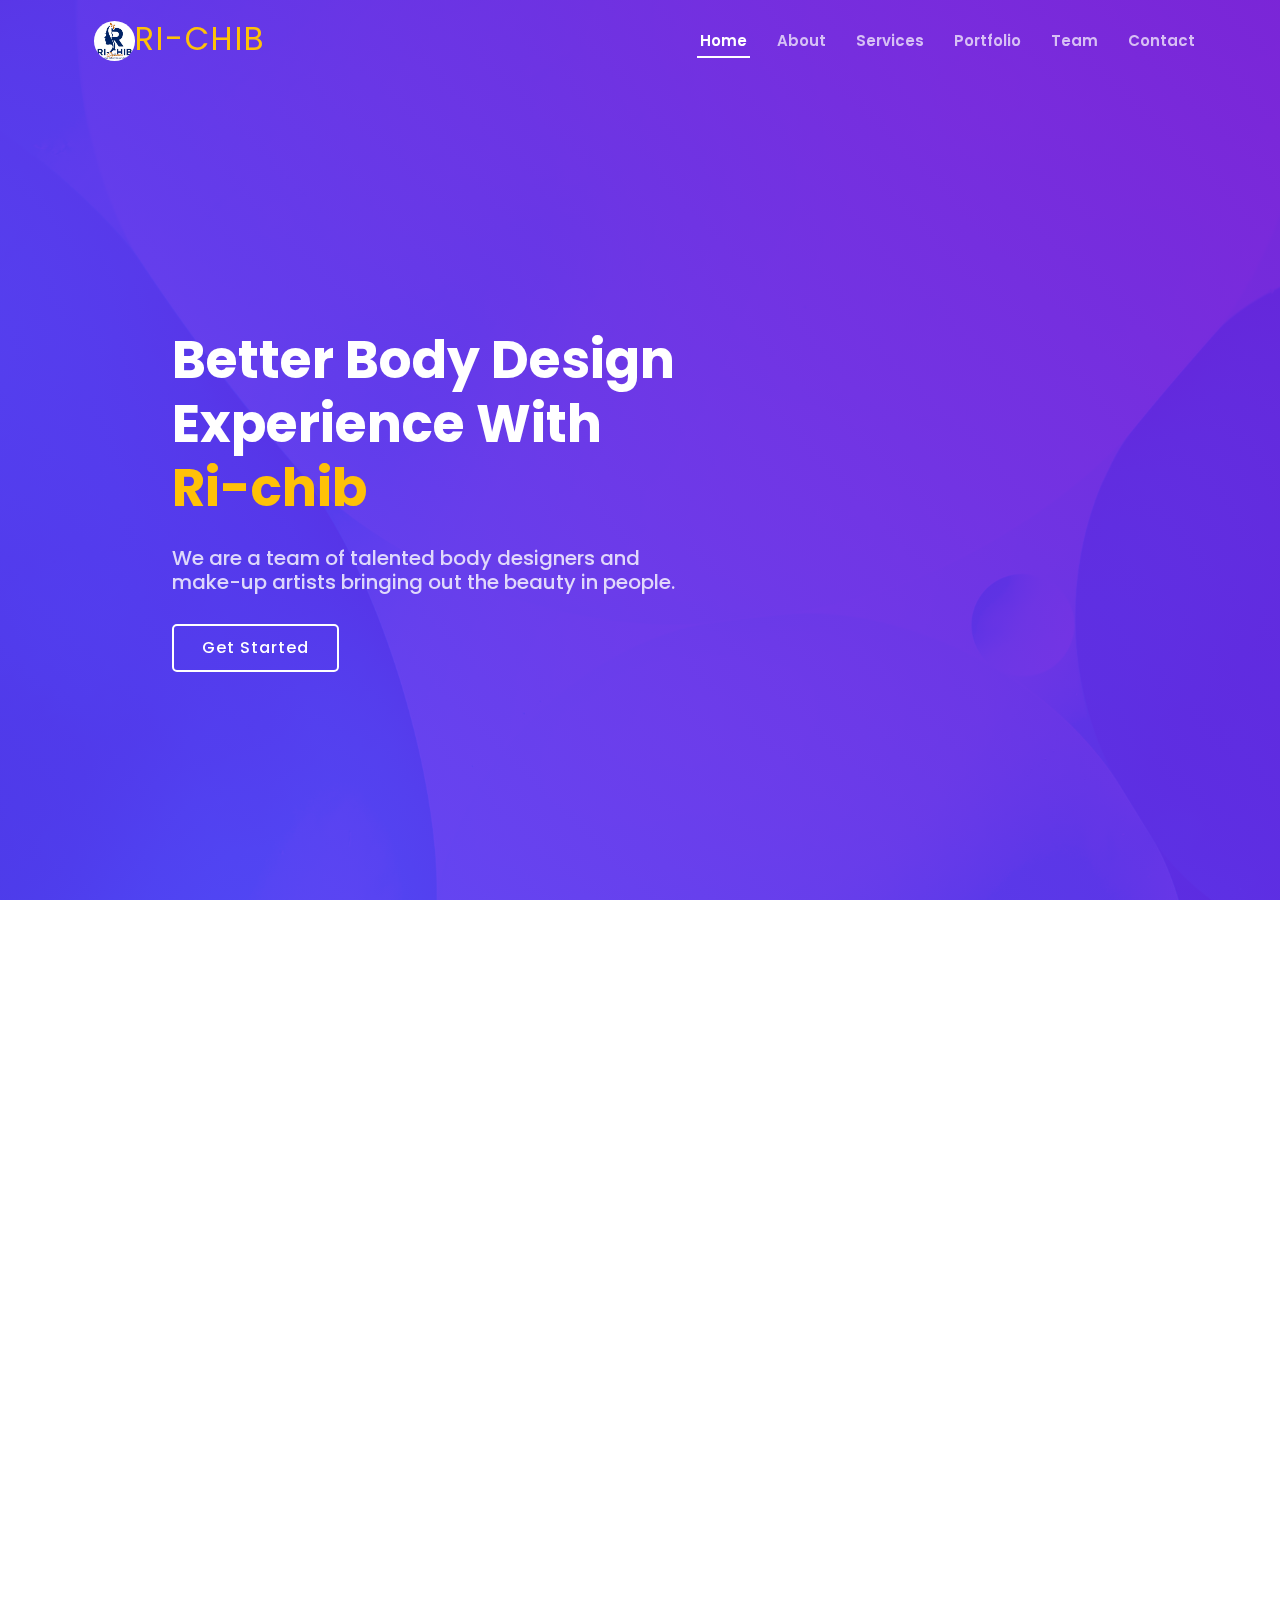
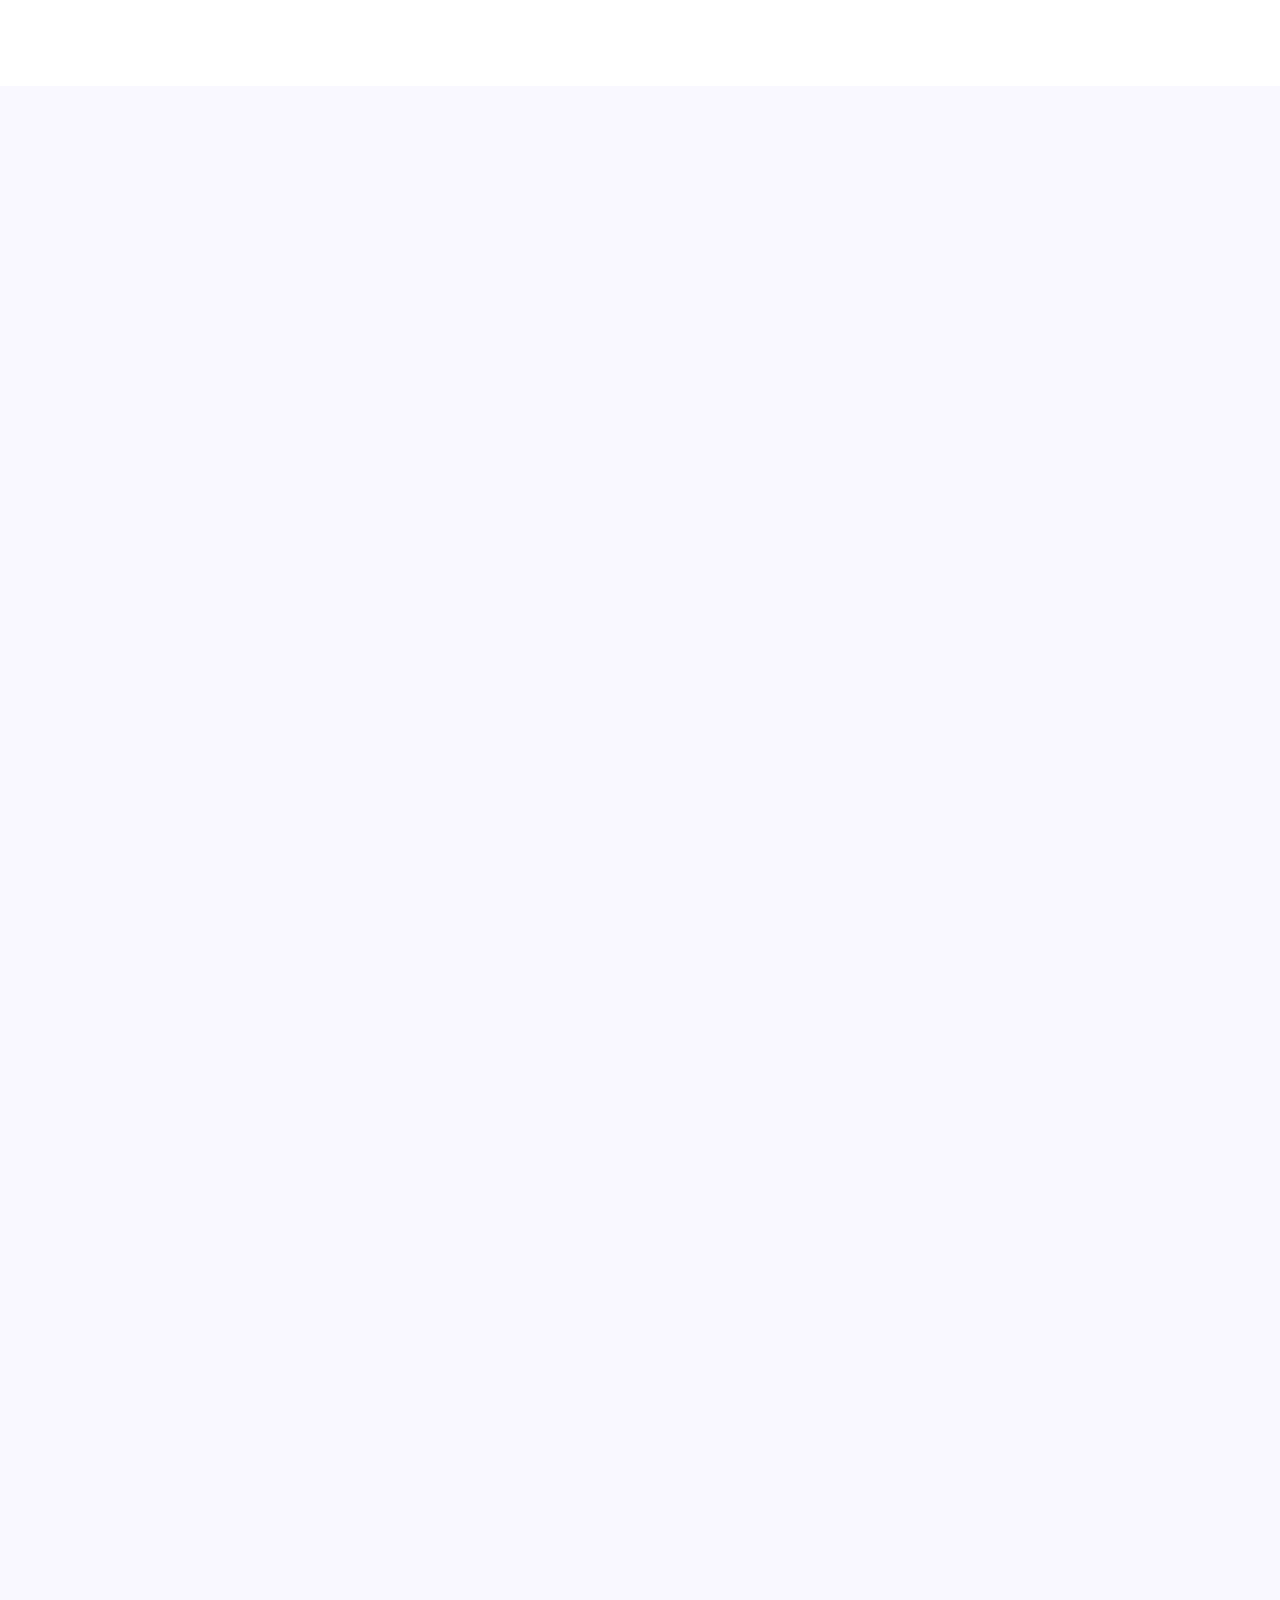
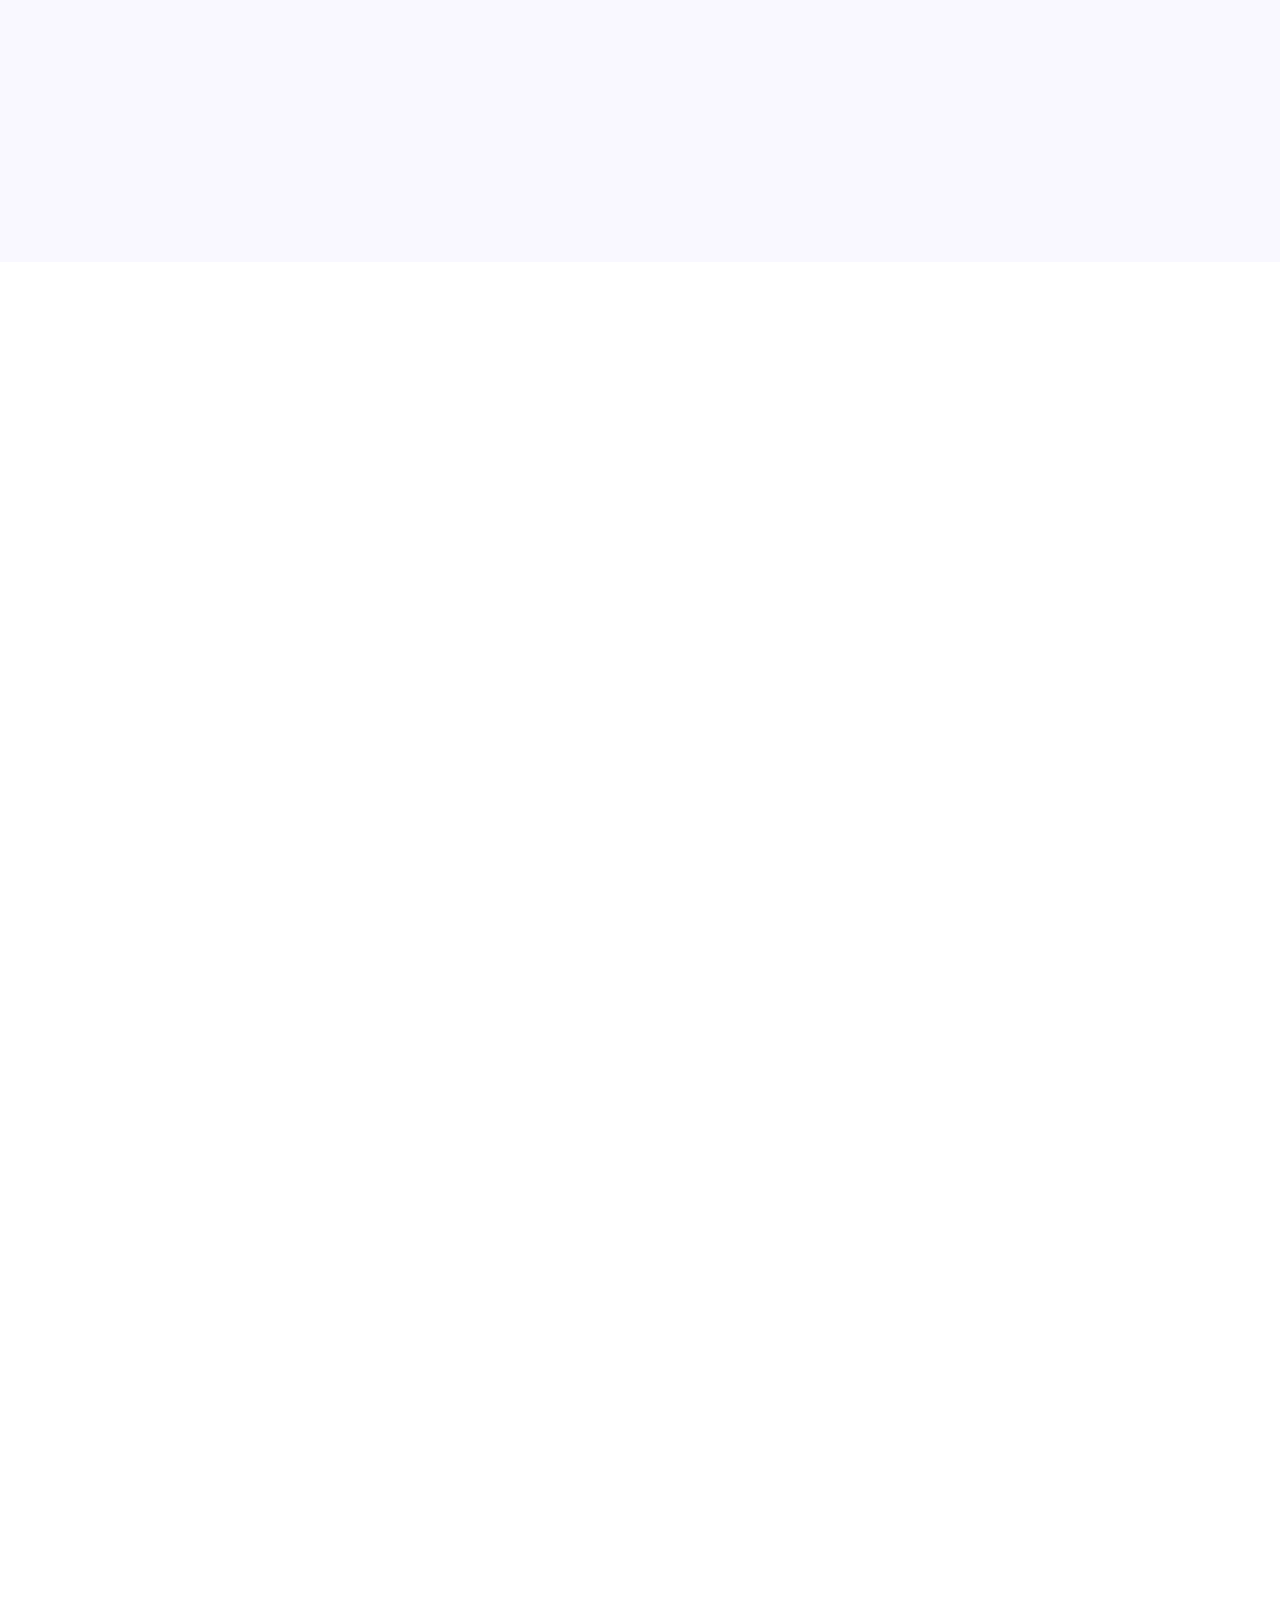
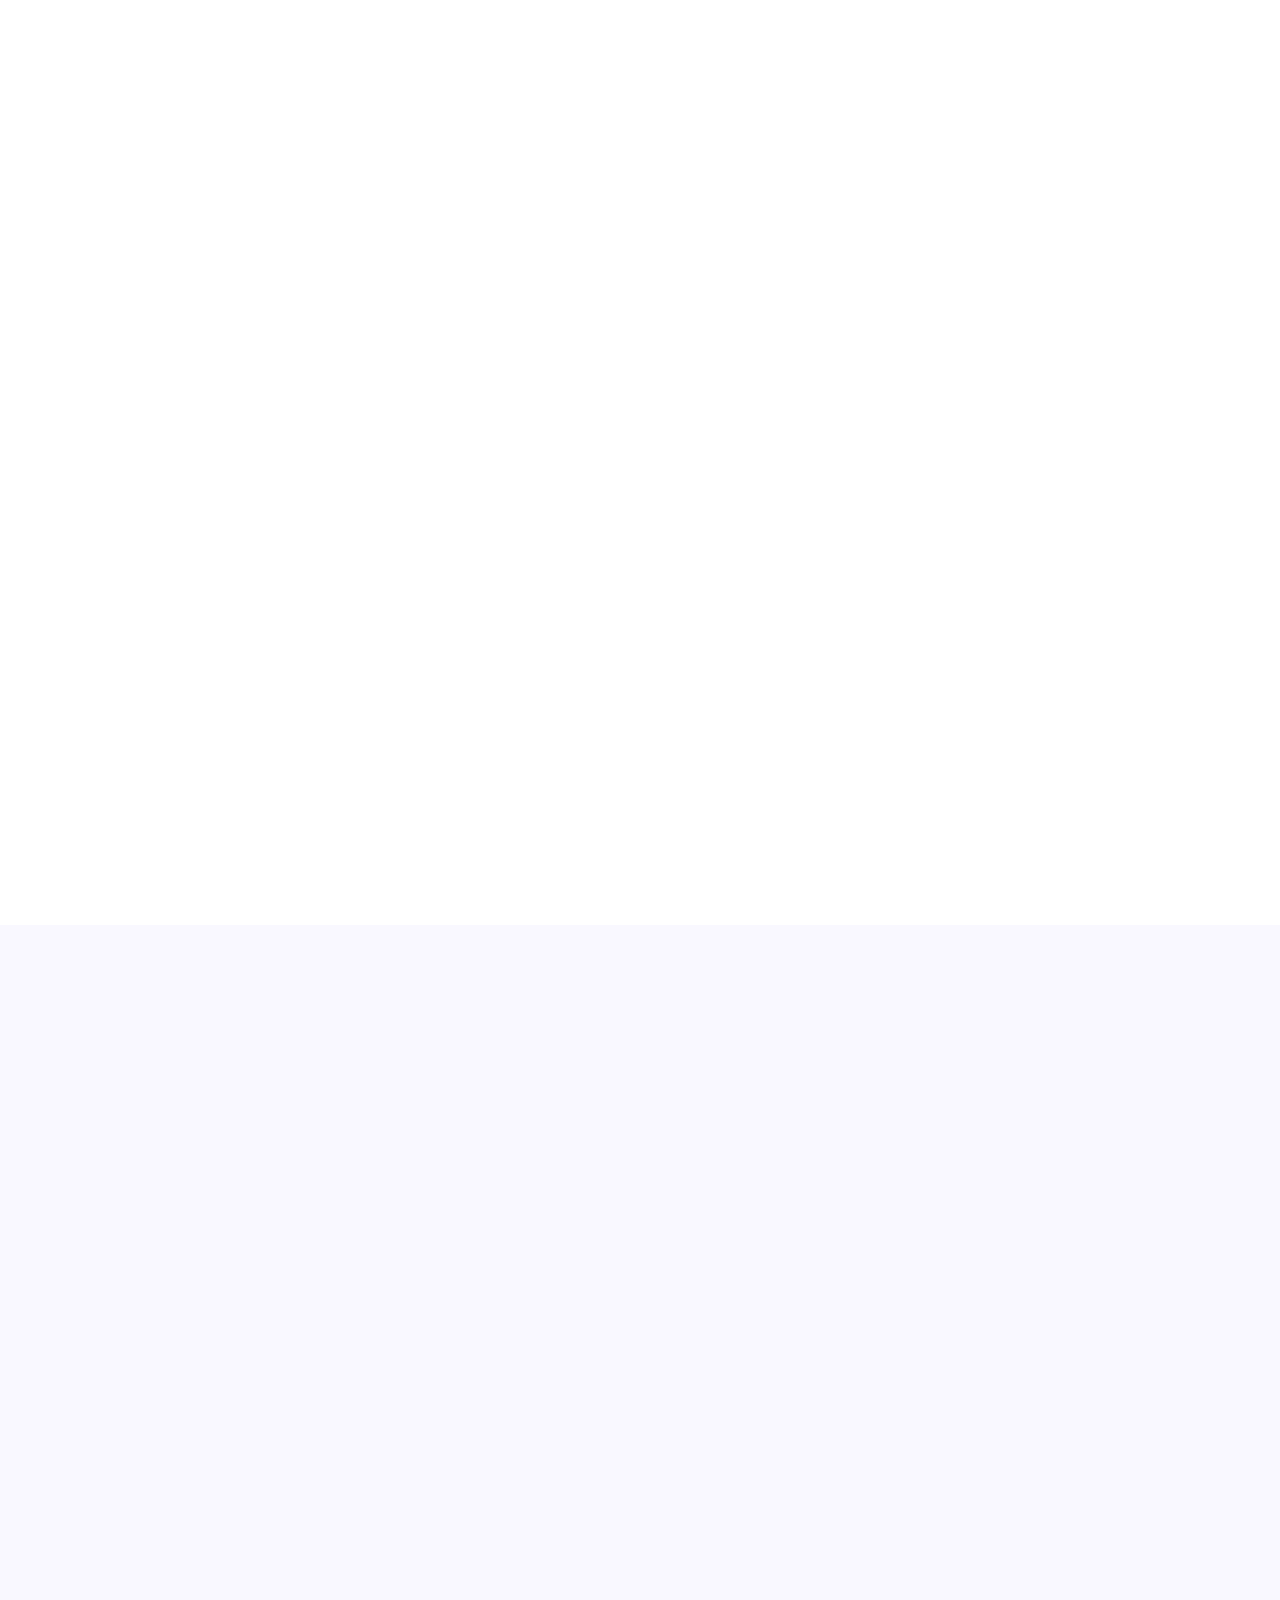
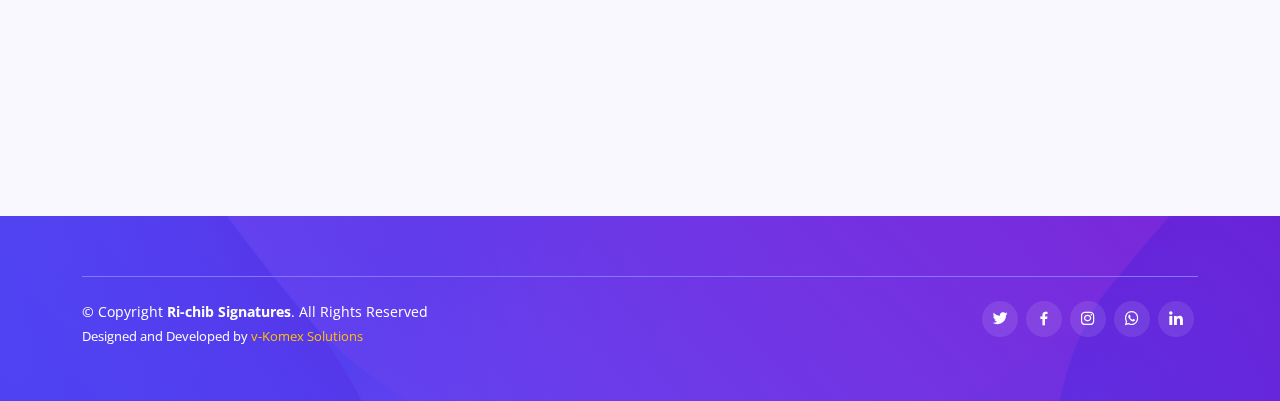
==== index.html @ 4e8e4489 "initial commit" ====
<!DOCTYPE html>
<html lang="en">

<head>
  <meta charset="utf-8">
  <meta content="width=device-width, initial-scale=1.0" name="viewport">

  <title>Ri-chib Signatures</title>
  <meta content="" name="description">
  <meta content="" name="keywords">

  <!-- Favicons -->
  <!-- <link href="assets/img/favicon.png" rel="icon"> -->
  <!-- <link href="assets/img/apple-touch-icon.png" rel="apple-touch-icon"> -->

  <!-- Google Fonts -->
  <link href="https://fonts.googleapis.com/css?family=Open+Sans:300,300i,400,400i,600,600i,700,700i|Roboto:300,300i,400,400i,500,500i,600,600i,700,700i|Poppins:300,300i,400,400i,500,500i,600,600i,700,700i" rel="stylesheet">

  <!-- Vendor CSS Files -->
  <link href="assets/vendor/aos/aos.css" rel="stylesheet">
  <link href="assets/vendor/bootstrap/css/bootstrap.min.css" rel="stylesheet">
  <link href="assets/vendor/bootstrap-icons/bootstrap-icons.css" rel="stylesheet">
  <link href="assets/vendor/boxicons/css/boxicons.min.css" rel="stylesheet">
  <link href="assets/vendor/glightbox/css/glightbox.min.css" rel="stylesheet">
  <link href="assets/vendor/swiper/swiper-bundle.min.css" rel="stylesheet">

  <!-- Template Main CSS File -->
  <link href="assets/css/style.css" rel="stylesheet">

</head>

<body>

  <!-- ======= Header ======= -->
  <header id="header" class="fixed-top ">
    <div class="container d-flex align-items-center justify-content-between">
      <div class="container-fluid justify-content-around">
        <div class="row">
          <div class="col-9">
            <h1 class="logo">
                <a class="text-warning" href="index.html">
                <img src="assets/img/logo.jpg" alt="" class="img-fluid rounded-circle">Ri-chib
              </a>
            </h1>
          </div>
        </div>
      </div>
      <nav id="navbar" class="navbar">
        <ul>
          <li><a class="nav-link scrollto active" href="#hero">Home</a></li>
          <li><a class="nav-link scrollto" href="#about">About</a></li>
          <li><a class="nav-link scrollto" href="#services">Services</a></li>
          <li><a class="nav-link scrollto " href="#portfolio">Portfolio</a></li>
          <li><a class="nav-link scrollto" href="#team">Team</a></li>
          <li><a class="nav-link scrollto" href="#contact">Contact</a></li>
          <!-- <li><a class="getstarted scrollto" href="#about">Get Started</a></li> -->
        </ul>
        <i class="bi bi-list mobile-nav-toggle"></i>
      </nav><!-- navbar -->

    </div>
  </header><!-- End Header -->

  <!-- ======= Hero Section ======= -->
  <section id="hero" class="d-flex align-items-center">

    <div class="container-fluid" data-aos="fade-up">
      <div class="row justify-content-center">
        <div class="col-xl-5 col-lg-6 pt-3 pt-lg-0 order-2 order-lg-1 d-flex flex-column justify-content-center">
          <h1 class="py-3">Better Body Design Experience With <br> <span class="text-warning">Ri-chib</span></h1>
          <h2>We are a team of talented body designers and make-up artists bringing out the beauty in people.</h2>
          <div><a href="#about" class="btn-get-started scrollto">Get Started</a></div>
        </div>
        <div class="col-xl-4 col-lg-6 order-1 order-lg-2 hero-img" data-aos="zoom-in" data-aos-delay="150">
          <img src="assets/img/hero-img.jpg" class="img-fluid animated rounded-circle" alt="">
        </div>
      </div>
    </div>

  </section><!-- End Hero -->

  <main id="main">

    <!-- ======= About Section ======= -->
    <section id="about" class="about">
      <div class="container">

        <div class="row">
          <div class="col-lg-6 order-1 order-lg-2" data-aos="zoom-in" data-aos-delay="150">
            <img src="assets/img/about.jpg" class="img-fluid rounded-circle" alt="">
          </div>
          <div class="col-lg-6 pt-4 pt-lg-0 order-2 order-lg-1 content" data-aos="fade-right">
            <h3>About Ri-chib Signatures</h3>
            <p class="fst-italic">Ri-chib is an agency that deals on make-up designs and materials. We train our workers to be perfect in the art.</p>
            <ul>
              <li><i class="bi bi-check-circle"></i> We make our customers feel so much at home with our designs.</li>
              <li><i class="bi bi-check-circle"></i> All sorts of make-up designs are our specialties</li>
              <li><i class="bi bi-check-circle"></i> We come to your comfort and make you up whichever way you like it..</li>
            </ul>
            <a href="#" class="read-more">Read More <i class="bi bi-long-arrow-right"></i></a>
          </div>
        </div>

      </div>
    </section><!-- End About Section -->

    <!-- ======= Services Section ======= -->
    <section id="services" class="services section-bg">
      <div class="container" data-aos="fade-up">

        <div class="section-title">
          <h2>Services</h2>
          <p>Here are our Services</p>
        </div>

        <div class="row gy-4">
          <div class="col-lg-4 col-md-6 d-flex align-items-stretch" data-aos="zoom-in" data-aos-delay="100">
            <div class="icon-box iconbox-blue">
              <div class="icon">
                <svg width="100" height="100" viewBox="0 0 600 600" xmlns="http://www.w3.org/2000/svg">
                  <path stroke="none" stroke-width="0" fill="#f5f5f5" d="M300,521.0016835830174C376.1290562159157,517.8887921683347,466.0731472004068,529.7835943286574,510.70327084640275,468.03025145048787C554.3714126377745,407.6079735673963,508.03601936045806,328.9844924480964,491.2728898941984,256.3432110539036C474.5976632858925,184.082847569629,479.9380746630129,96.60480741107993,416.23090153303,58.64404602377083C348.86323505073057,18.502131276798302,261.93793281208167,40.57373210992963,193.5410806939664,78.93577620505333C130.42746243093433,114.334589627462,98.30271207620316,179.96522072025542,76.75703585869454,249.04625023123273C51.97151888228291,328.5150500222984,13.704378332031375,421.85034740162234,66.52175969318436,486.19268352777647C119.04800174914682,550.1803526380478,217.28368757567262,524.383925680826,300,521.0016835830174"></path>
                </svg>
                <i class="bx bxl-dribbble"></i>
              </div>
              <h4><a href="">Average Light Make-up</a></h4>
              <p>In as much as we know the best type of make up that will fit you at every moment, we also do it on your specifications.</p>
            </div>
          </div>

          <div class="col-lg-4 col-md-6 d-flex align-items-stretch" data-aos="zoom-in" data-aos-delay="200">
            <div class="icon-box iconbox-orange ">
              <div class="icon">
                <svg width="100" height="100" viewBox="0 0 600 600" xmlns="http://www.w3.org/2000/svg">
                  <path stroke="none" stroke-width="0" fill="#f5f5f5" d="M300,582.0697525312426C382.5290701553225,586.8405444964366,449.9789794690241,525.3245884688669,502.5850820975895,461.55621195738473C556.606425686781,396.0723002908107,615.8543463187945,314.28637112970534,586.6730223649479,234.56875336149918C558.9533121215079,158.8439757836574,454.9685369536778,164.00468322053177,381.49747125262974,130.76875717737553C312.15926192815925,99.40240125094834,248.97055460311594,18.661163978235184,179.8680185752513,50.54337015887873C110.5421016452524,82.52863877960104,119.82277516462835,180.83849132639028,109.12597500060166,256.43424936330496C100.08760227029461,320.3096726198365,92.17705696193138,384.0621239912766,124.79988738764834,439.7174275375508C164.83382741302287,508.01625554203684,220.96474134820875,577.5009287672846,300,582.0697525312426"></path>
                </svg>
                <i class="bx bx-file"></i>
              </div>
              <h4><a href="">Average Thick Make-up</a></h4>
              <p>In as much as we know the best type of make up that will fit you at every moment, we also do it on your specifications.</p>
            </div>
          </div>

          <div class="col-lg-4 col-md-6 d-flex align-items-stretch" data-aos="zoom-in" data-aos-delay="300">
            <div class="icon-box iconbox-pink">
              <div class="icon">
                <svg width="100" height="100" viewBox="0 0 600 600" xmlns="http://www.w3.org/2000/svg">
                  <path stroke="none" stroke-width="0" fill="#f5f5f5" d="M300,541.5067337569781C382.14930387511276,545.0595476570109,479.8736841581634,548.3450877840088,526.4010558755058,480.5488172755941C571.5218469581645,414.80211281144784,517.5187510058486,332.0715597781072,496.52539010469104,255.14436215662573C477.37192572678356,184.95920475031193,473.57363656557914,105.61284051026155,413.0603344069578,65.22779650032875C343.27470386102294,18.654635553484475,251.2091493199835,5.337323636656869,175.0934190732945,40.62881213300186C97.87086631185822,76.43348514350839,51.98124368387456,156.15599469081315,36.44837278890362,239.84606092416172C21.716077023791087,319.22268207091537,43.775223500013084,401.1760424656574,96.891909868211,461.97329694683043C147.22146801428983,519.5804099606455,223.5754009179313,538.201503339737,300,541.5067337569781"></path>
                </svg>
                <i class="bx bx-tachometer"></i>
              </div>
              <h4><a href="">Make-up for Actors</a></h4>
              <p>We also make-up actors of different types; Native actors and English actors alike.</p>
            </div>
          </div>

          <div class="col-lg-4 col-md-6 d-flex align-items-stretch" data-aos="zoom-in" data-aos-delay="100">
            <div class="icon-box iconbox-yellow">
              <div class="icon">
                <svg width="100" height="100" viewBox="0 0 600 600" xmlns="http://www.w3.org/2000/svg">
                  <path stroke="none" stroke-width="0" fill="#f5f5f5" d="M300,503.46388370962813C374.79870501325706,506.71871716319447,464.8034551963731,527.1746412648533,510.4981551193396,467.86667711651364C555.9287308511215,408.9015244558933,512.6030010748507,327.5744911775523,490.211057578863,256.5855673507754C471.097692560561,195.9906835881958,447.69079081568157,138.11976852964426,395.19560036434837,102.3242989838813C329.3053358748298,57.3949838291264,248.02791733380457,8.279543830951368,175.87071277845988,42.242879143198664C103.41431057327972,76.34704239035025,93.79494320519305,170.9812938413882,81.28167332365135,250.07896920659033C70.17666984294237,320.27484674793965,64.84698225790005,396.69656628748305,111.28512138212992,450.4950937839243C156.20124167950087,502.5303643271138,231.32542653798444,500.4755392045468,300,503.46388370962813"></path>
                </svg>
                <i class="bx bx-layer"></i>
              </div>
              <h4><a href="">Make-up for Artistes</a></h4>
              <p>We also make-up artistes of different types; all kinds of music inclusive.</p>
            </div>
          </div>

          <div class="col-lg-4 col-md-6 d-flex align-items-stretch" data-aos="zoom-in" data-aos-delay="200">
            <div class="icon-box iconbox-red">
              <div class="icon">
                <svg width="100" height="100" viewBox="0 0 600 600" xmlns="http://www.w3.org/2000/svg">
                  <path stroke="none" stroke-width="0" fill="#f5f5f5" d="M300,532.3542879108572C369.38199826031484,532.3153073249985,429.10787420159085,491.63046689027357,474.5244479745417,439.17860296908856C522.8885846962883,383.3225815378663,569.1668002868075,314.3205725914397,550.7432151929288,242.7694973846089C532.6665558377875,172.5657663291529,456.2379748765914,142.6223662098291,390.3689995646985,112.34683881706744C326.66090330228417,83.06452184765237,258.84405631176094,53.51806209861945,193.32584062364296,78.48882559362697C121.61183558270385,105.82097193414197,62.805066853699245,167.19869350419734,48.57481801355237,242.6138429142374C34.843463184063346,315.3850353017275,76.69343916112496,383.4422959591041,125.22947124332185,439.3748458443577C170.7312796277747,491.8107796887764,230.57421082200815,532.3932930995766,300,532.3542879108572"></path>
                </svg>
                <i class="bx bx-slideshow"></i>
              </div>
              <h4><a href="">Exhibitions</a></h4>
              <p>We also do make ups for all sorts of art exhibitions.</p>
            </div>
          </div>

          <div class="col-lg-4 col-md-6 d-flex align-items-stretch" data-aos="zoom-in" data-aos-delay="300">
            <div class="icon-box iconbox-teal">
              <div class="icon">
                <svg width="100" height="100" viewBox="0 0 600 600" xmlns="http://www.w3.org/2000/svg">
                  <path stroke="none" stroke-width="0" fill="#f5f5f5" d="M300,566.797414625762C385.7384707136149,576.1784315230908,478.7894351017131,552.8928747891023,531.9192734346935,484.94944893311C584.6109503024035,417.5663521118492,582.489472248146,322.67544863468447,553.9536738515405,242.03673114598146C529.1557734026468,171.96086150256528,465.24506316201064,127.66468636344209,395.9583748389544,100.7403814666027C334.2173773831606,76.7482773500951,269.4350130405921,84.62216499799875,207.1952322260088,107.2889140133804C132.92018162631612,134.33871894543012,41.79353780512637,160.00259165414826,22.644507872594943,236.69541883565114C3.319112789854554,314.0945973066697,72.72355303640163,379.243833228382,124.04198916343866,440.3218312028393C172.9286146004772,498.5055451809895,224.45579914871206,558.5317968840102,300,566.797414625762"></path>
                </svg>
                <i class="bx bx-arch"></i>
              </div>
              <h4><a href="">Home Services</a></h4>
              <p>We come to your comfort and make you up whichever way you like it.</p>
            </div>
          </div>

        </div>

      </div>
    </section><!-- End Services Section -->

    <!-- ======= Testimonials Section ======= -->
    <section id="testimonials" class="testimonials section-bg">
      <div class="container" data-aos="fade-up">

        <div class="section-title">
          <h2>Testimonials</h2>
          <p>Here are some of the testimonies that our clients have shared with the public. Take a look at their testimonies.</p>
        </div>

        <div class="testimonials-slider swiper" data-aos="fade-up" data-aos-delay="100">
          <div class="swiper-wrapper">

            <div class="swiper-slide">
              <div class="testimonial-item">
                <p>
                  <i class="bx bxs-quote-alt-left quote-icon-left"></i>
                  Ri-chib is just the absolulte best. I know of non better than she is.
                  <i class="bx bxs-quote-alt-right quote-icon-right"></i>
                </p>
                <img src="assets/img/testimonials/testimonials-1.jpg" class="testimonial-img" alt="">
                <h3>Victor Goodman</h3>
                <h4>Actor</h4>
              </div>
            </div><!-- End testimonial item -->

            <div class="swiper-slide">
              <div class="testimonial-item">
                <p>
                  <i class="bx bxs-quote-alt-left quote-icon-left"></i>
                  Ri-chib is an excellent make-up artist. Always treating her clients with utmost respect and care. She is a master at what she does.
                  <i class="bx bxs-quote-alt-right quote-icon-right"></i>
                </p>
                <img src="assets/img/testimonials/testimonials-2.jpg" class="testimonial-img" alt="">
                <h3>Sara Wilsson</h3>
                <h4>Designer</h4>
              </div>
            </div><!-- End testimonial item -->

            <div class="swiper-slide">
              <div class="testimonial-item">
                <p>
                  <i class="bx bxs-quote-alt-left quote-icon-left"></i>
                  she designed my wife on our wedding day. And she was so beautiful, glowing like an angel. It was as if I just met my wife for the first time on that day.
                  <i class="bx bxs-quote-alt-right quote-icon-right"></i>
                </p>
                <img src="assets/img/testimonials/testimonials-3.jpg" class="testimonial-img" alt="">
                <h3>Nnamdi Uyawune</h3>
                <h4>Store Owner</h4>
              </div>
            </div><!-- End testimonial item -->

            <div class="swiper-slide">
              <div class="testimonial-item">
                <p>
                  <i class="bx bxs-quote-alt-left quote-icon-left"></i>
                  Ri-chib always makes me and my co actors up for the different roles that we play in our movies. Always excellent and on point.
                  <i class="bx bxs-quote-alt-right quote-icon-right"></i>
                </p>
                <img src="assets/img/testimonials/testimonials-4.jpg" class="testimonial-img" alt="">
                <h3>Matt Lindon</h3>
                <h4>Actor</h4>
              </div>
            </div><!-- End testimonial item -->

            <div class="swiper-slide">
              <div class="testimonial-item">
                <p>
                  <i class="bx bxs-quote-alt-left quote-icon-left"></i>
                  Ri-chib designed me and my team for our performance before our big day, and also on our big day at the Gala. We were so gourgeous.
                  <i class="bx bxs-quote-alt-right quote-icon-right"></i>
                </p>
                <img src="assets/img/testimonials/testimonials-5.jpg" class="testimonial-img" alt="">
                <h3>John Uyawa</h3>
                <h4>Entrepreneur</h4>
              </div>
            </div><!-- End testimonial item -->

          </div>
          <div class="swiper-pagination"></div>
        </div>

      </div>
    </section><!-- End Testimonials Section -->

    <!-- ======= Portfolio Section ======= -->
    <section id="portfolio" class="portfolio">
      <div class="container" data-aos="fade-up">

        <div class="section-title">
          <h2>Portfolio</h2>
          <p>Our works speak for us. Here are some of our works and samples.</p>
        </div>

        <div class="row portfolio-container">

          <div class="col-lg-4 col-md-6 portfolio-item filter-app">
            <div class="portfolio-wrap">
              <img src="assets/img/portfolio/portfolio-1.jpg" class="img-fluid" alt="">
              <div class="portfolio-info">
              </div>
              <div class="portfolio-links">
                <a href="assets/img/portfolio/portfolio-1.jpg" data-gallery="portfolioGallery" class="portfolio-lightbox" title=""><i class="bx bx-plus"></i></a>
                <a href="portfolio-details.html" title="More Details"><i class="bx bx-link"></i></a>
              </div>
            </div>
          </div>

          <div class="col-lg-4 col-md-6 portfolio-item filter-web">
            <div class="portfolio-wrap">
              <img src="assets/img/portfolio/portfolio-3.jpg" class="img-fluid" alt="">
              <div class="portfolio-info">
              </div>
              <div class="portfolio-links">
                <a href="assets/img/portfolio/portfolio-3.jpg" data-gallery="portfolioGallery" class="portfolio-lightbox" title=""><i class="bx bx-plus"></i></a>
                <a href="portfolio-details.html" title="More Details"><i class="bx bx-link"></i></a>
              </div>
            </div>
          </div>

          <div class="col-lg-4 col-md-6 portfolio-item filter-app">
            <div class="portfolio-wrap">
              <img src="assets/img/portfolio/portfolio-2.jpg" class="img-fluid" alt="">
              <div class="portfolio-info">
              </div>
              <div class="portfolio-links">
                <a href="assets/img/portfolio/portfolio-2.jpg" data-gallery="portfolioGallery" class="portfolio-lightbox" title=""><i class="bx bx-plus"></i></a>
                <a href="portfolio-details.html" title="More Details"><i class="bx bx-link"></i></a>
              </div>
            </div>
          </div>

          <div class="col-lg-4 col-md-6 portfolio-item filter-card">
            <div class="portfolio-wrap">
              <img src="assets/img/portfolio/portfolio-4.jpg" class="img-fluid" alt="">
              <div class="portfolio-info">
              </div>
              <div class="portfolio-links">
                <a href="assets/img/portfolio/portfolio-4.jpg" data-gallery="portfolioGallery" class="portfolio-lightbox" title=""><i class="bx bx-plus"></i></a>
                <a href="portfolio-details.html" title="More Details"><i class="bx bx-link"></i></a>
              </div>
            </div>
          </div>

          <div class="col-lg-4 col-md-6 portfolio-item filter-web">
            <div class="portfolio-wrap">
              <img src="assets/img/portfolio/portfolio-5.jpg" class="img-fluid" alt="">
              <div class="portfolio-info">
              </div>
              <div class="portfolio-links">
                <a href="assets/img/portfolio/portfolio-5.jpg" data-gallery="portfolioGallery" class="portfolio-lightbox" title=""><i class="bx bx-plus"></i></a>
                <a href="portfolio-details.html" title="More Details"><i class="bx bx-link"></i></a>
              </div>
            </div>
          </div>

          <div class="col-lg-4 col-md-6 portfolio-item filter-app">
            <div class="portfolio-wrap">
              <img src="assets/img/portfolio/portfolio-6.jpg" class="img-fluid" alt="">
              <div class="portfolio-info">
              </div>
              <div class="portfolio-links">
                <a href="assets/img/portfolio/portfolio-6.jpg" data-gallery="portfolioGallery" class="portfolio-lightbox" title=""><i class="bx bx-plus"></i></a>
                <a href="portfolio-details.html" title="More Details"><i class="bx bx-link"></i></a>
              </div>
            </div>
          </div>

          <div class="col-lg-4 col-md-6 portfolio-item filter-card">
            <div class="portfolio-wrap">
              <img src="assets/img/portfolio/portfolio-7.jpg" class="img-fluid" alt="">
              <div class="portfolio-info">
              </div>
              <div class="portfolio-links">
                <a href="assets/img/portfolio/portfolio-7.jpg" data-gallery="portfolioGallery" class="portfolio-lightbox" title=""><i class="bx bx-plus"></i></a>
                <a href="portfolio-details.html" title="More Details"><i class="bx bx-link"></i></a>
              </div>
            </div>
          </div>

          <div class="col-lg-4 col-md-6 portfolio-item filter-card">
            <div class="portfolio-wrap">
              <img src="assets/img/portfolio/portfolio-8.jpg" class="img-fluid" alt="">
              <div class="portfolio-info">
              </div>
              <div class="portfolio-links">
                <a href="assets/img/portfolio/portfolio-8.jpg" data-gallery="portfolioGallery" class="portfolio-lightbox" title=""><i class="bx bx-plus"></i></a>
                <a href="portfolio-details.html" title="More Details"><i class="bx bx-link"></i></a>
              </div>
            </div>
          </div>

          <div class="col-lg-4 col-md-6 portfolio-item filter-web">
            <div class="portfolio-wrap">
              <img src="assets/img/portfolio/portfolio-10.jpg" class="img-fluid" alt="">
              <div class="portfolio-info">
              </div>
              <div class="portfolio-links">
                <a href="assets/img/portfolio/portfolio-10.jpg" data-gallery="portfolioGallery" class="portfolio-lightbox" title=""><i class="bx bx-plus"></i></a>
                <a href="portfolio-details.html" title="More Details"><i class="bx bx-link"></i></a>
              </div>
            </div>
          </div>

          <div class="col-lg-4 col-md-6 portfolio-item filter-web">
            <div class="portfolio-wrap">
              <img src="assets/img/portfolio/portfolio-11.jpg" class="img-fluid" alt="">
              <div class="portfolio-info">
              </div>
              <div class="portfolio-links">
                <a href="assets/img/portfolio/portfolio-11.jpg" data-gallery="portfolioGallery" class="portfolio-lightbox" title=""><i class="bx bx-plus"></i></a>
                <a href="portfolio-details.html" title="More Details"><i class="bx bx-link"></i></a>
              </div>
            </div>
          </div>

          <div class="col-lg-4 col-md-6 portfolio-item filter-web">
            <div class="portfolio-wrap">
              <img src="assets/img/portfolio/portfolio-12.jpg" class="img-fluid" alt="">
              <div class="portfolio-info">
              </div>
              <div class="portfolio-links">
                <a href="assets/img/portfolio/portfolio-12.jpg" data-gallery="portfolioGallery" class="portfolio-lightbox" title=""><i class="bx bx-plus"></i></a>
                <a href="portfolio-details.html" title="More Details"><i class="bx bx-link"></i></a>
              </div>
            </div>
          </div>

          <div class="col-lg-4 col-md-6 portfolio-item filter-web">
            <div class="portfolio-wrap">
              <img src="assets/img/portfolio/portfolio-13.jpg" class="img-fluid" alt="">
              <div class="portfolio-info">
              </div>
              <div class="portfolio-links">
                <a href="assets/img/portfolio/portfolio-13.jpg" data-gallery="portfolioGallery" class="portfolio-lightbox" title=""><i class="bx bx-plus"></i></a>
                <a href="portfolio-details.html" title="More Details"><i class="bx bx-link"></i></a>
              </div>
            </div>
          </div>

          <div class="col-lg-4 col-md-6 portfolio-item filter-web">
            <div class="portfolio-wrap">
              <img src="assets/img/portfolio/portfolio-14.jpg" class="img-fluid" alt="">
              <div class="portfolio-info">
              </div>
              <div class="portfolio-links">
                <a href="assets/img/portfolio/portfolio-14.jpg" data-gallery="portfolioGallery" class="portfolio-lightbox" title=""><i class="bx bx-plus"></i></a>
                <a href="portfolio-details.html" title="More Details"><i class="bx bx-link"></i></a>
              </div>
            </div>
          </div>

          <div class="col-lg-4 col-md-6 portfolio-item filter-web">
            <div class="portfolio-wrap">
              <img src="assets/img/portfolio/portfolio-15.jpg" class="img-fluid" alt="">
              <div class="portfolio-info">
              </div>
              <div class="portfolio-links">
                <a href="assets/img/portfolio/portfolio-15.jpg" data-gallery="portfolioGallery" class="portfolio-lightbox" title=""><i class="bx bx-plus"></i></a>
                <a href="portfolio-details.html" title="More Details"><i class="bx bx-link"></i></a>
              </div>
            </div>
          </div>

          <div class="col-lg-4 col-md-6 portfolio-item filter-web">
            <div class="portfolio-wrap">
              <img src="assets/img/portfolio/portfolio-16.jpg" class="img-fluid" alt="">
              <div class="portfolio-info">
              </div>
              <div class="portfolio-links">
                <a href="assets/img/portfolio/portfolio-16.jpg" data-gallery="portfolioGallery" class="portfolio-lightbox" title=""><i class="bx bx-plus"></i></a>
                <a href="portfolio-details.html" title="More Details"><i class="bx bx-link"></i></a>
              </div>
            </div>
          </div>

          <div class="col-lg-4 col-md-6 portfolio-item filter-web">
            <div class="portfolio-wrap">
              <img src="assets/img/portfolio/portfolio-17.jpg" class="img-fluid" alt="">
              <div class="portfolio-info">
              </div>
              <div class="portfolio-links">
                <a href="assets/img/portfolio/portfolio-17.jpg" data-gallery="portfolioGallery" class="portfolio-lightbox" title=""><i class="bx bx-plus"></i></a>
                <a href="portfolio-details.html" title="More Details"><i class="bx bx-link"></i></a>
              </div>
            </div>
          </div>

          <div class="col-lg-4 col-md-6 portfolio-item filter-web">
            <div class="portfolio-wrap">
              <img src="assets/img/portfolio/portfolio-18.jpg" class="img-fluid" alt="">
              <div class="portfolio-info">
              </div>
              <div class="portfolio-links">
                <a href="assets/img/portfolio/portfolio-18.jpg" data-gallery="portfolioGallery" class="portfolio-lightbox" title=""><i class="bx bx-plus"></i></a>
                <a href="portfolio-details.html" title="More Details"><i class="bx bx-link"></i></a>
              </div>
            </div>
          </div>

          <div class="col-lg-4 col-md-6 portfolio-item filter-web">
            <div class="portfolio-wrap">
              <img src="assets/img/portfolio/portfolio-19.jpg" class="img-fluid" alt="">
              <div class="portfolio-info">
              </div>
              <div class="portfolio-links">
                <a href="assets/img/portfolio/portfolio-19.jpg" data-gallery="portfolioGallery" class="portfolio-lightbox" title=""><i class="bx bx-plus"></i></a>
                <a href="portfolio-details.html" title="More Details"><i class="bx bx-link"></i></a>
              </div>
            </div>
          </div>

          <div class="col-lg-4 col-md-6 portfolio-item filter-web">
            <div class="portfolio-wrap">
              <img src="assets/img/portfolio/portfolio-20.jpg" class="img-fluid" alt="">
              <div class="portfolio-info">
              </div>
              <div class="portfolio-links">
                <a href="assets/img/portfolio/portfolio-20.jpg" data-gallery="portfolioGallery" class="portfolio-lightbox" title=""><i class="bx bx-plus"></i></a>
                <a href="portfolio-details.html" title="More Details"><i class="bx bx-link"></i></a>
              </div>
            </div>
          </div>

        </div>

      </div>
    </section><!-- End Portfolio Section -->

    <!-- ======= Contact Section ======= -->
    <section id="contact" class="contact section-bg">
      <div class="container" data-aos="fade-up">

        <div class="section-title">
          <h2>Contact</h2>
          <p>We are always available for your Make-up and body design. Any time , any day. Get in touch through these mediums</p>
        </div>

        <div class="row">
          <div class="col-lg-7">
            <div class="info-box mb-4">
              <i class="bx bx-map"></i>
              <h3>Our Address</h3>
              <p>No.1 Anigbogu Street, GRA Awka, Anambra State, Nigeria</p>
            </div>
          </div>

          <div class="col-lg-4 col-md-6">
            <div class="info-box  mb-4">
              <i class="bx bx-envelope"></i>
              <h3>Email Us</h3>
              <p>ezenweluchidimma@gmail.com</p>
            </div>
          </div>

        </div>

        <div class="row">

          <div class="col-lg-7">
            <form action="forms/contact.php" method="post" role="form" class="php-email-form">
              <div class="row">
                <div class="col-md-6 form-group">
                  <input type="text" name="name" class="form-control" id="name" placeholder="Your Name" required>
                </div>
                <div class="col-md-6 form-group mt-3 mt-md-0">
                  <input type="email" class="form-control" name="email" id="email" placeholder="Your Email" required>
                </div>
              </div>
              <div class="form-group mt-3">
                <input type="text" class="form-control" name="subject" id="subject" placeholder="Subject" required>
              </div>
              <div class="form-group mt-3">
                <textarea class="form-control" name="message" rows="5" placeholder="Message" required></textarea>
              </div>
              <div class="my-3">
                <div class="loading">Loading</div>
                <div class="error-message"></div>
                <div class="sent-message">Your message has been sent. Thank you!</div>
              </div>
              <div class="text-center"><button type="submit">Send Message</button></div>
            </form>
          </div>

            <div class="col-lg-4 col-md-6">
              <div class="info-box  mb-4">
                <i class="bx bx-phone-call"></i>
                <h3>Call Us</h3>
                <p>+234 5589 55488 55</p>
              </div>
            </div>

        </div>

      </div>
    </section><!-- End Contact Section -->

  </main><!-- End #main -->

  <!-- ======= Footer ======= -->
  <footer id="footer">

    <div class="footer-top">
      <div class="container">
        <div class="row">
    <div class="container">

      <div class="copyright-wrap d-md-flex py-4">
        <div class="me-md-auto text-center text-md-start">
          <div class="copyright">
            &copy; Copyright <strong><span>Ri-chib Signatures</span></strong>. All Rights Reserved
          </div>
          <div class="credits">
            Designed and Developed by <a href="https://mysite.okoyevictor.unaux.com" class="text-warning">v-Komex Solutions</a>
          </div>
        </div>
        <div class="social-links text-center text-md-right pt-3 pt-md-0">
          <a href="#" class="twitter"><i class="bx bxl-twitter"></i></a>
          <a href="#" class="facebook"><i class="bx bxl-facebook"></i></a>
          <a href="#" class="instagram"><i class="bx bxl-instagram"></i></a>
          <a href="#" class="google-plus"><i class="bx bxl-whatsapp"></i></a>
          <a href="#" class="linkedin"><i class="bx bxl-linkedin"></i></a>
        </div>
      </div>

    </div>
  </footer><!-- End Footer -->

  <a href="#" class="back-to-top d-flex align-items-center justify-content-center"><i class="bi bi-arrow-up-short"></i></a>
  <div id="preloader"></div>

  <!-- Vendor JS Files -->
  <script src="assets/vendor/purecounter/purecounter.js"></script>
  <script src="assets/vendor/aos/aos.js"></script>
  <script src="assets/vendor/bootstrap/js/bootstrap.bundle.min.js"></script>
  <script src="assets/vendor/glightbox/js/glightbox.min.js"></script>
  <script src="assets/vendor/isotope-layout/isotope.pkgd.min.js"></script>
  <script src="assets/vendor/swiper/swiper-bundle.min.js"></script>
  <script src="assets/vendor/php-email-form/validate.js"></script>

  <!-- Template Main JS File -->
  <script src="assets/js/main.js"></script>

</body>

</html>
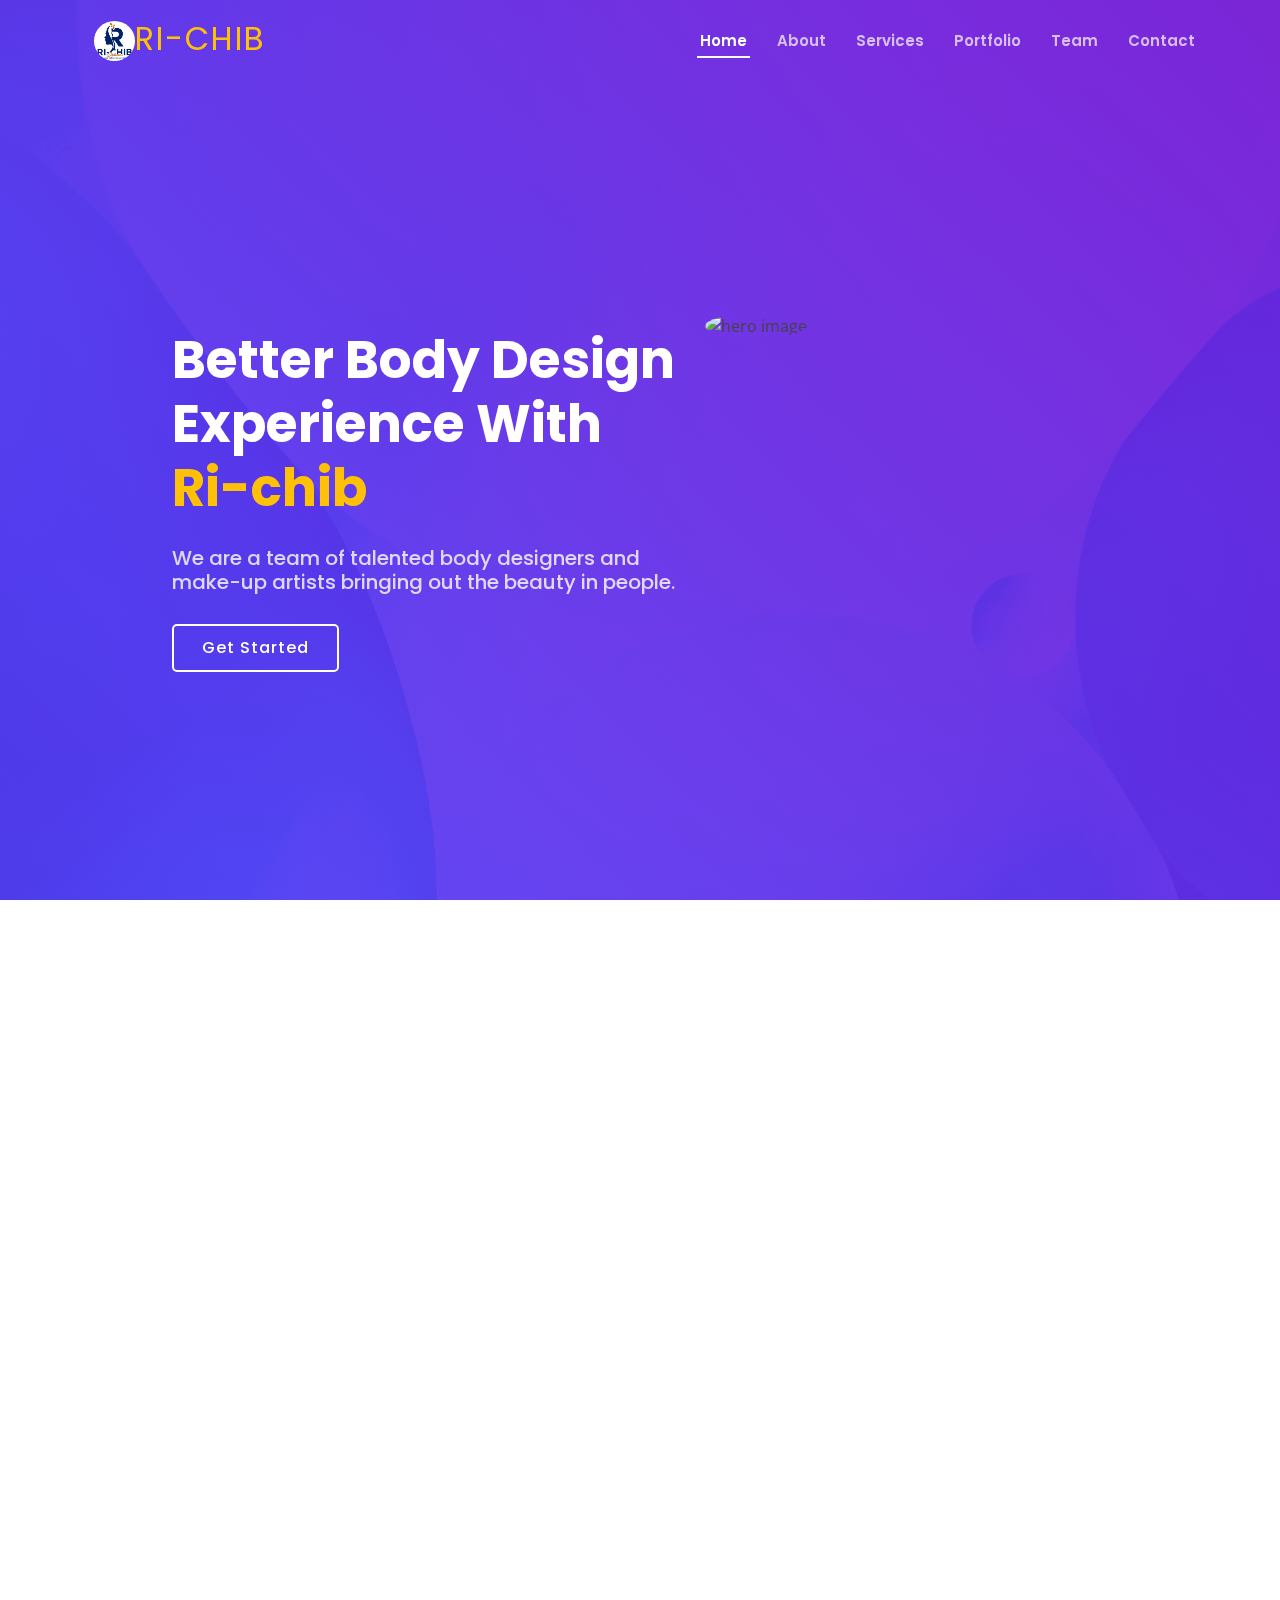
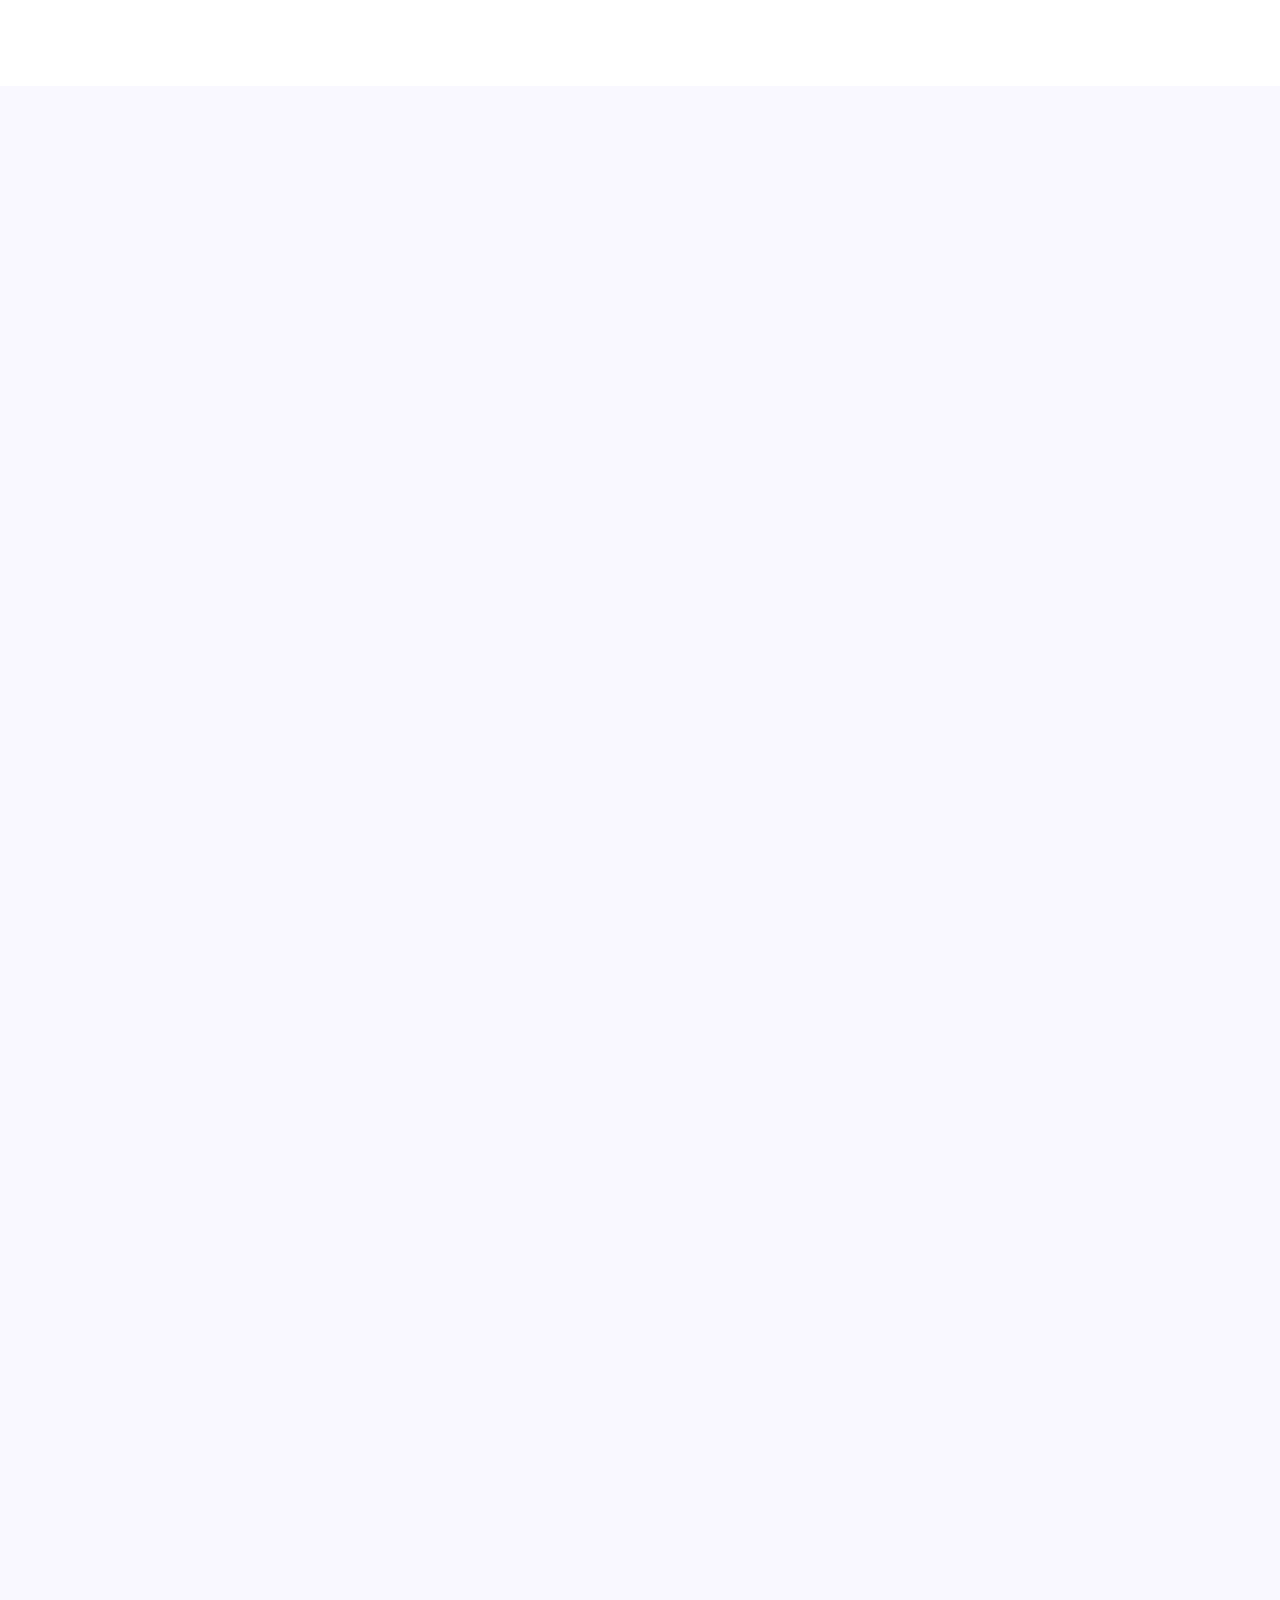
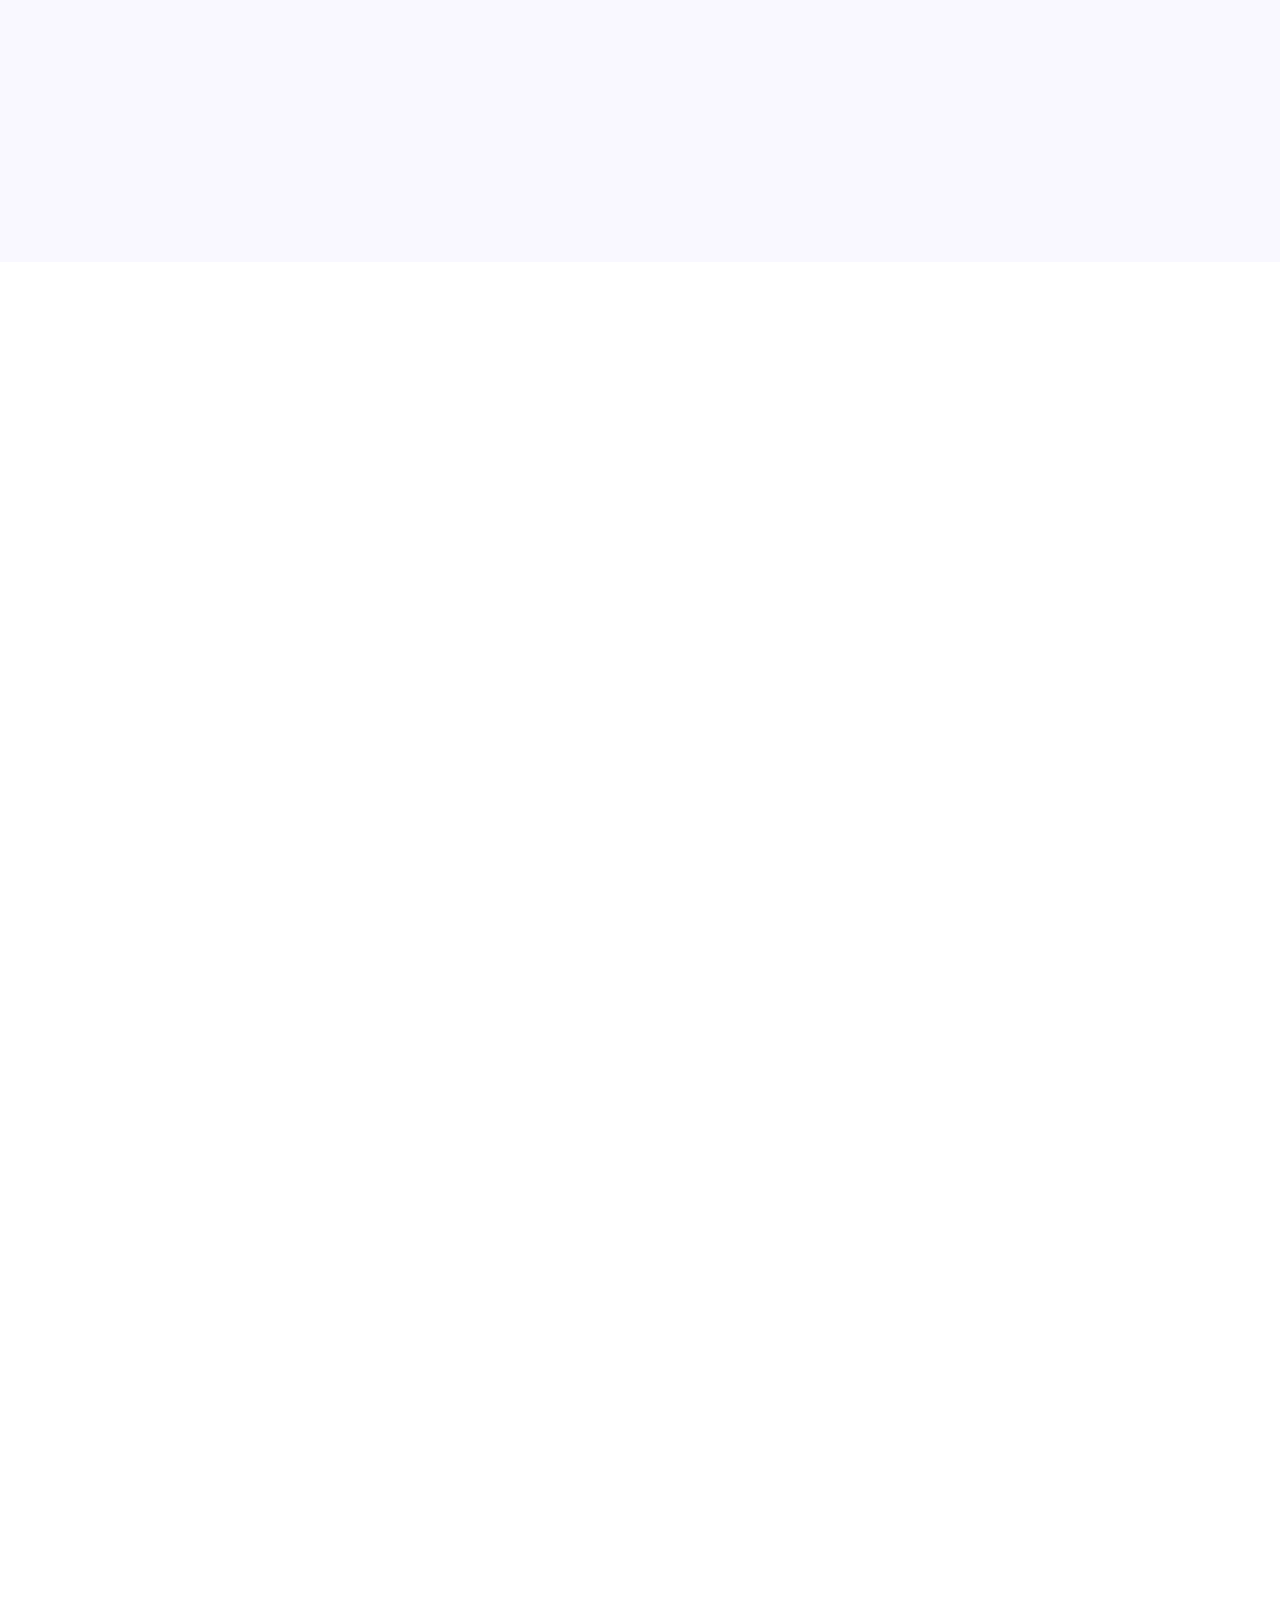
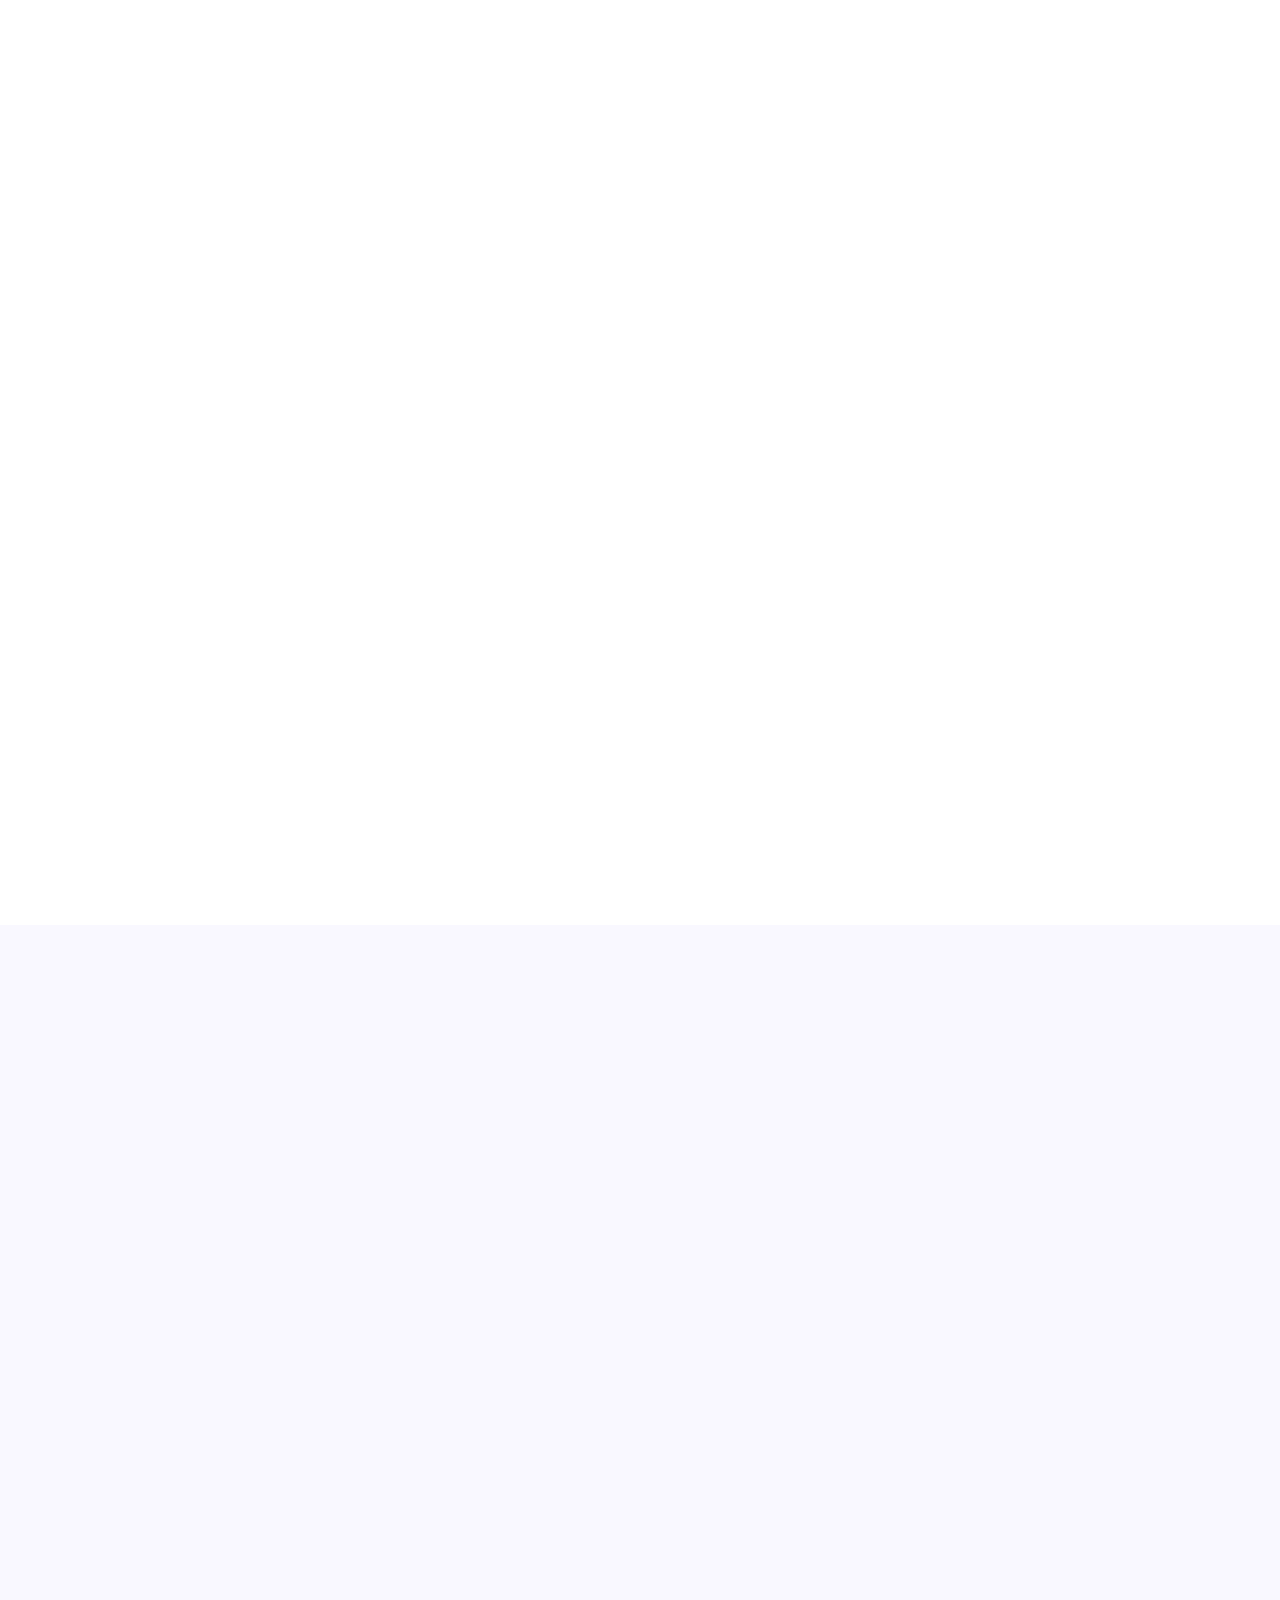
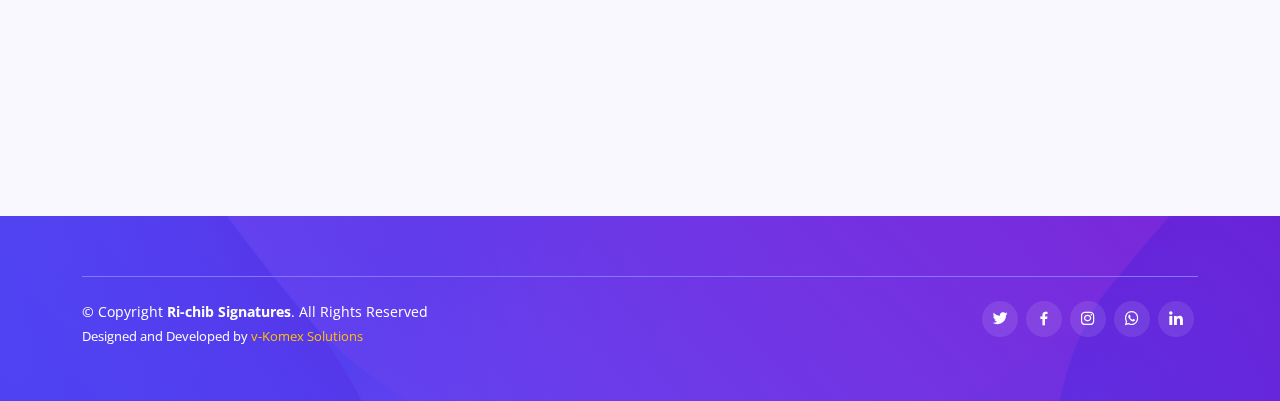
==== commit 614755e9: "added an alternative name to the hero image" ====
--- a/index.html
+++ b/index.html
@@ -72,7 +72,7 @@
           <div><a href="#about" class="btn-get-started scrollto">Get Started</a></div>
         </div>
         <div class="col-xl-4 col-lg-6 order-1 order-lg-2 hero-img" data-aos="zoom-in" data-aos-delay="150">
-          <img src="assets/img/hero-img.jpg" class="img-fluid animated rounded-circle" alt="">
+          <img src="assets/img/hero-img.jpg" class="img-fluid animated rounded-circle" alt="hero image">
         </div>
       </div>
     </div>
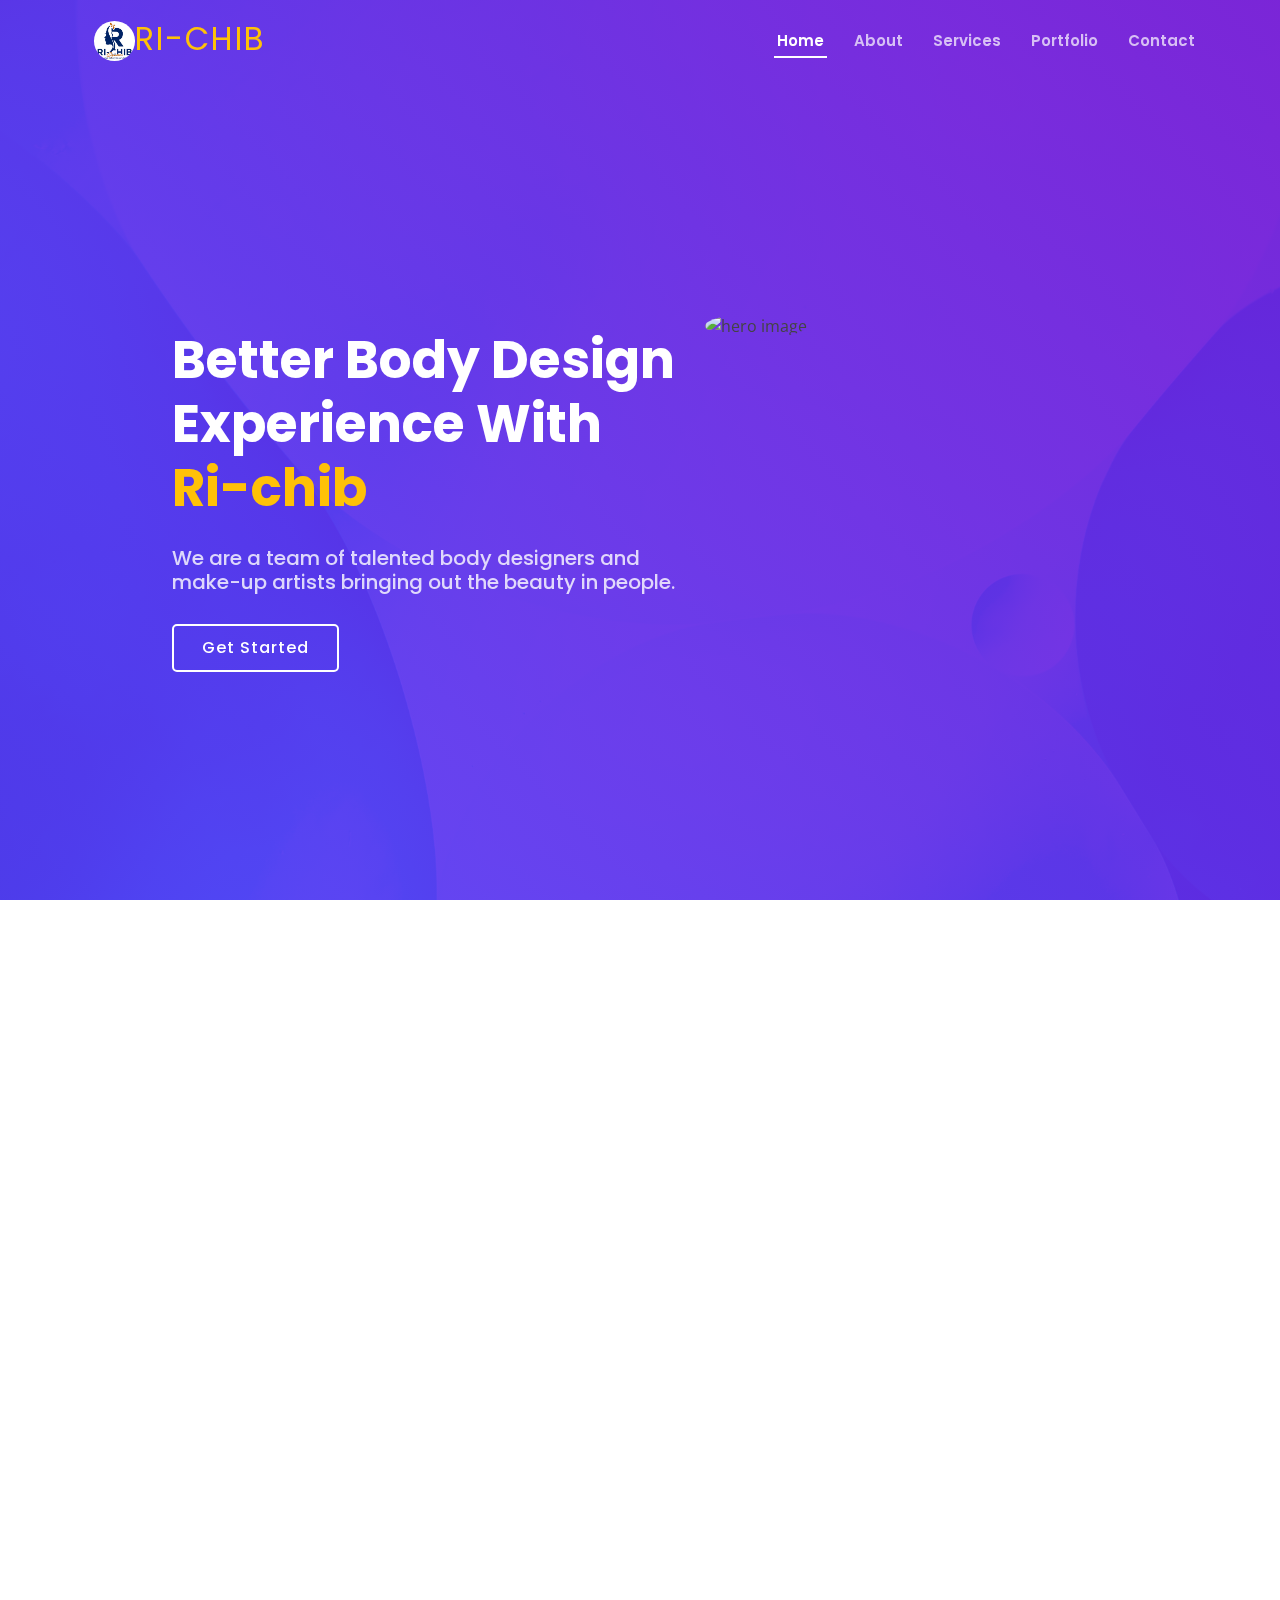
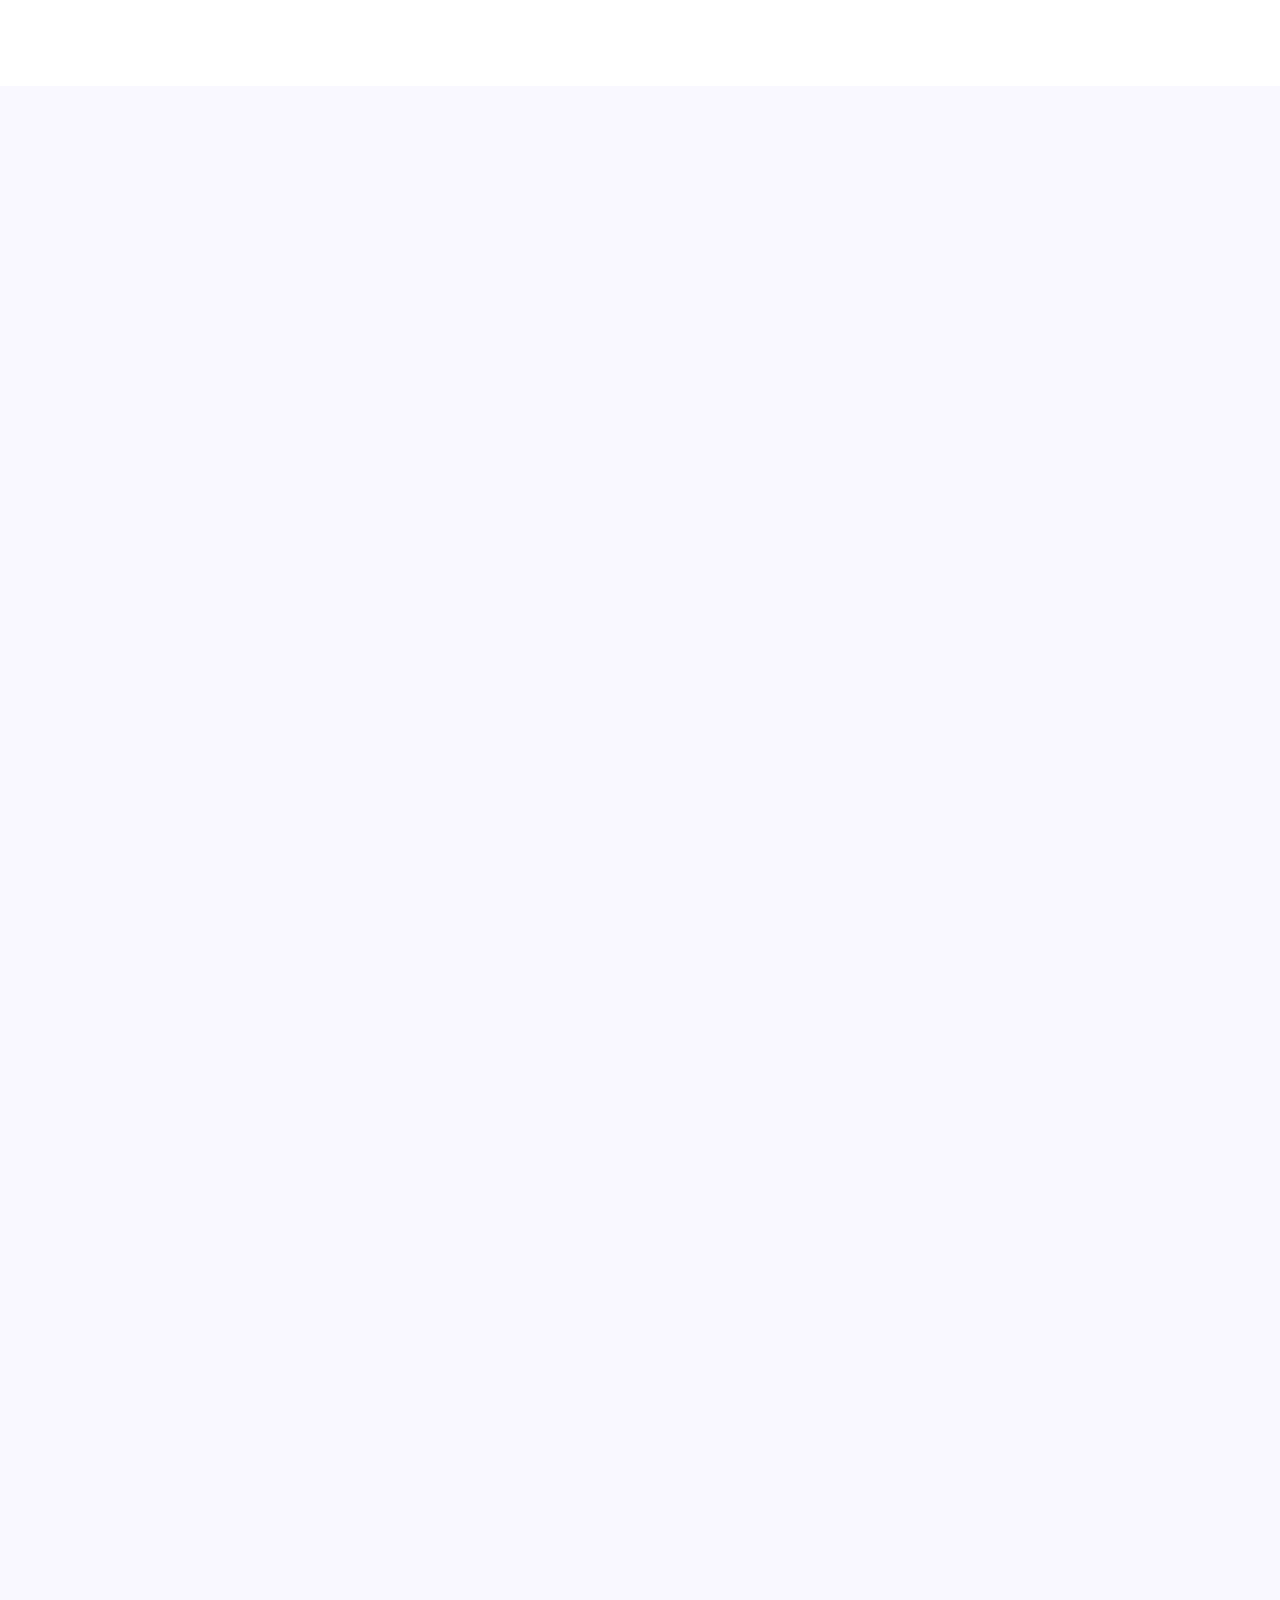
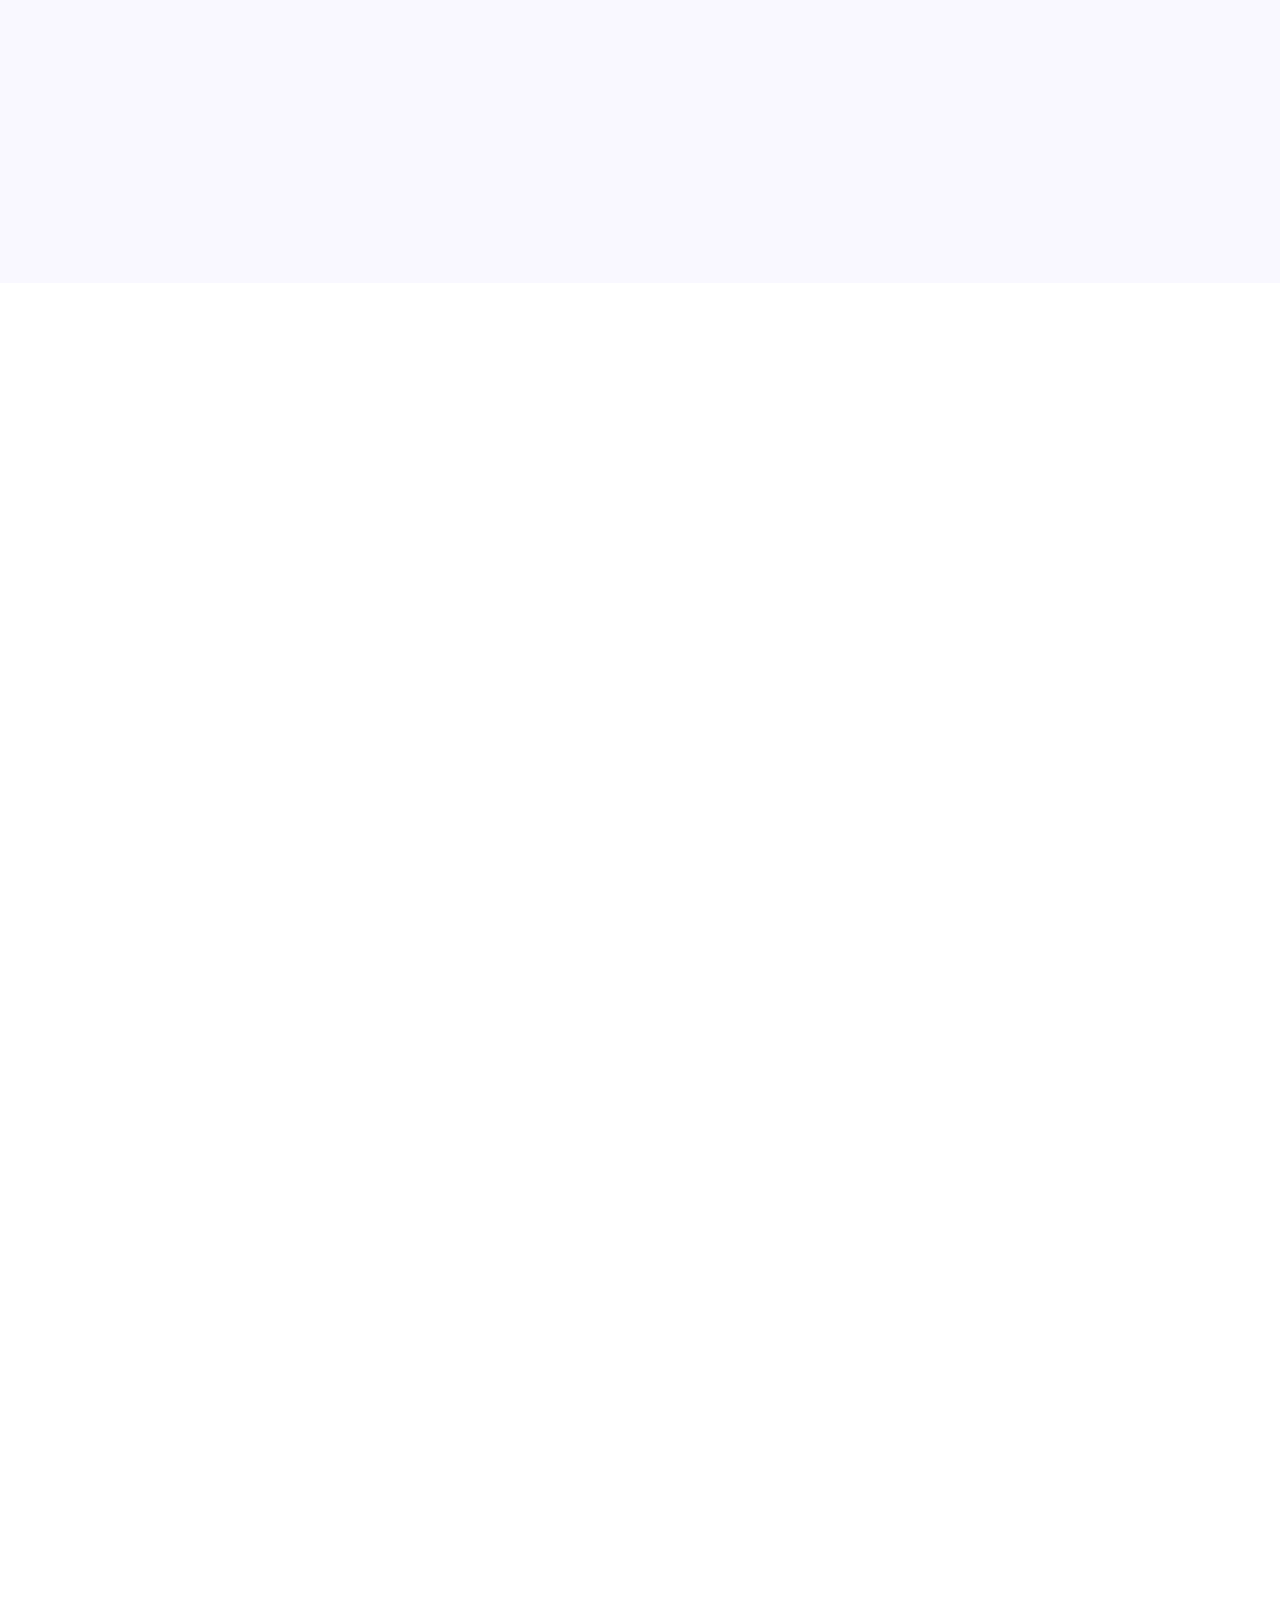
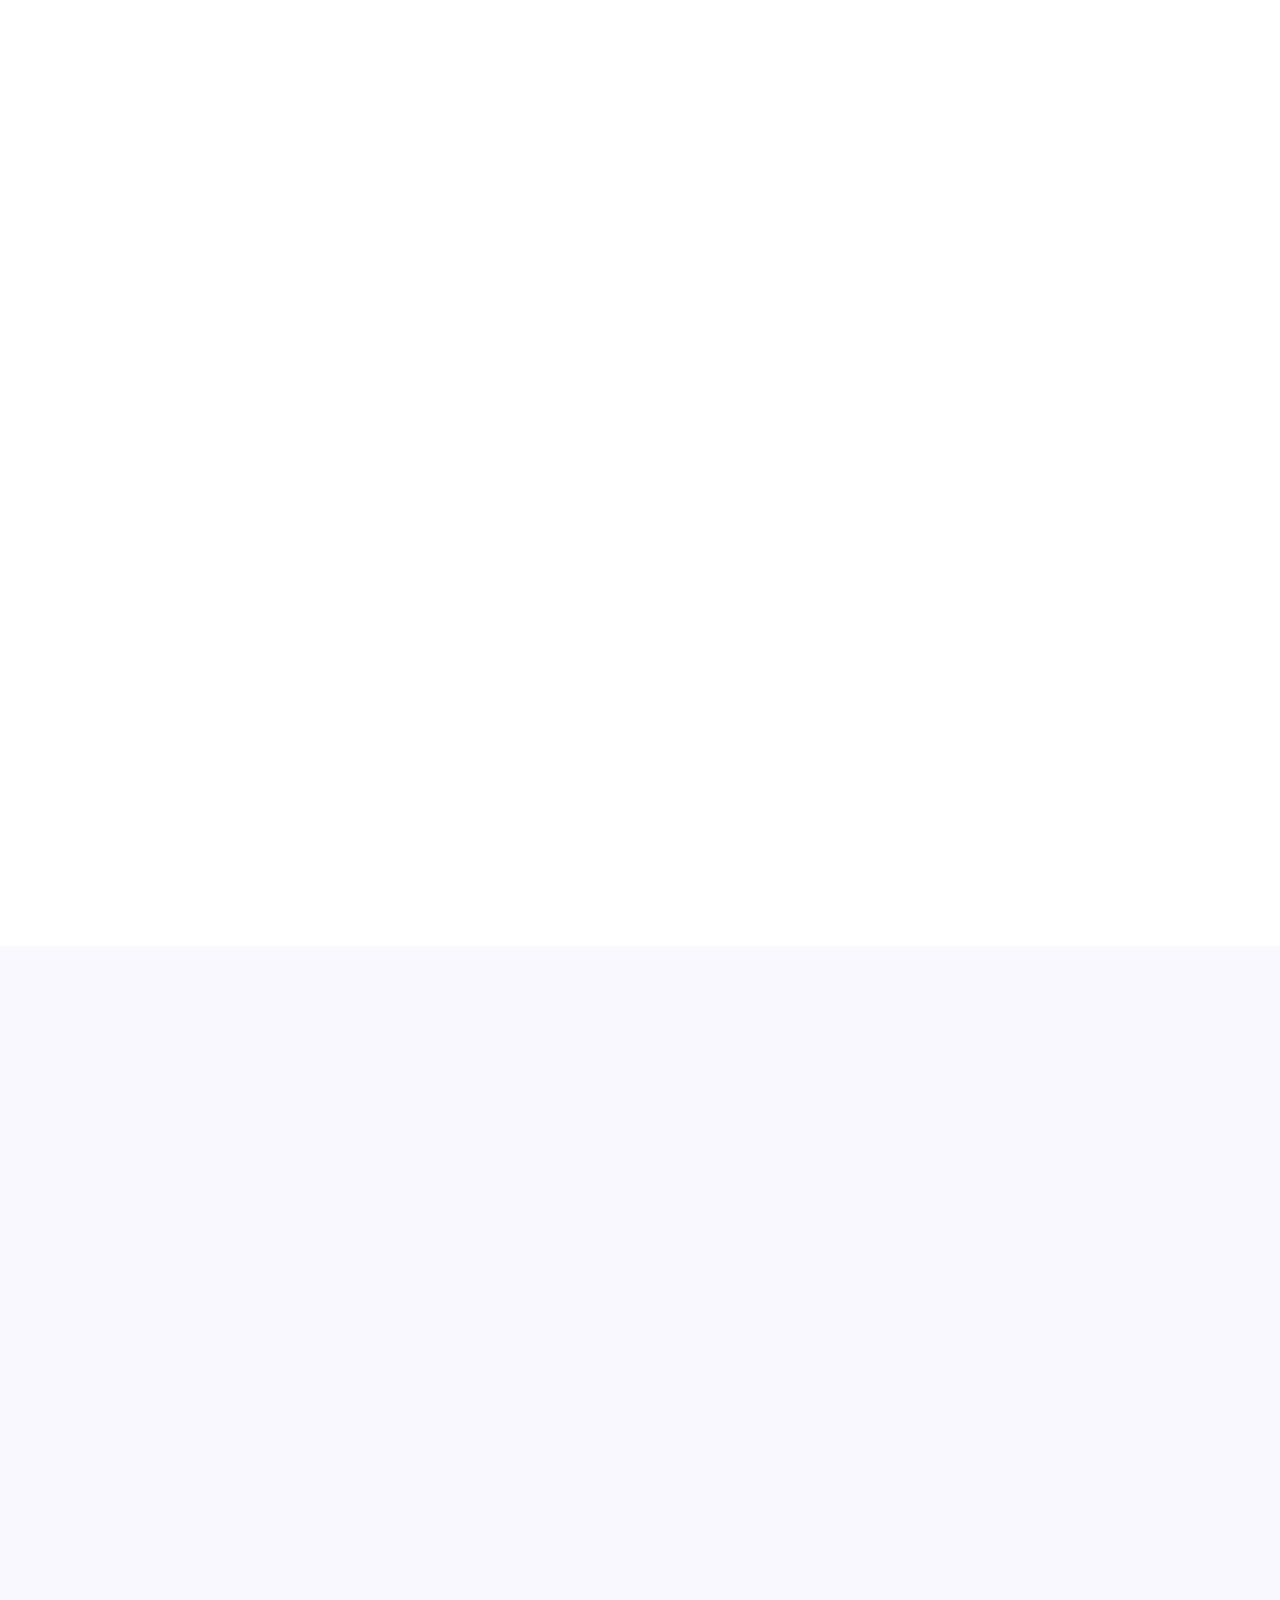
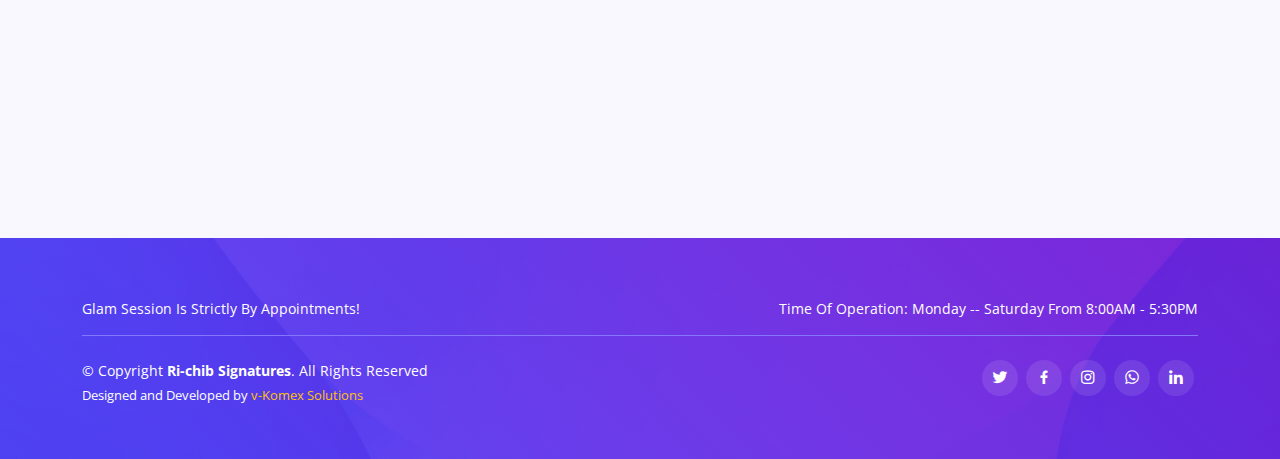
==== commit 53a2a9a5: "removed details view and added and adjusted texts" ====
--- a/index.html
+++ b/index.html
@@ -51,7 +51,6 @@
           <li><a class="nav-link scrollto" href="#about">About</a></li>
           <li><a class="nav-link scrollto" href="#services">Services</a></li>
           <li><a class="nav-link scrollto " href="#portfolio">Portfolio</a></li>
-          <li><a class="nav-link scrollto" href="#team">Team</a></li>
           <li><a class="nav-link scrollto" href="#contact">Contact</a></li>
           <!-- <li><a class="getstarted scrollto" href="#about">Get Started</a></li> -->
         </ul>
@@ -547,7 +546,7 @@
             <div class="info-box  mb-4">
               <i class="bx bx-envelope"></i>
               <h3>Email Us</h3>
-              <p>ezenweluchidimma@gmail.com</p>
+              <p>lynchi2020@gmail.com</p>
             </div>
           </div>
 
@@ -584,7 +583,7 @@
               <div class="info-box  mb-4">
                 <i class="bx bx-phone-call"></i>
                 <h3>Call Us</h3>
-                <p>+234 5589 55488 55</p>
+                <p>+234 706 2719 823</p>
               </div>
             </div>
 
@@ -603,7 +602,12 @@
         <div class="row">
     <div class="container">
 
+      <p class="text-capitalize d-flex justify-content-between">
+        <span> glam session is strictly by appointments!</span>
+        <span> time of operation: Monday -- Saturday from 8:00AM - 5:30PM </span>
+      </p>
       <div class="copyright-wrap d-md-flex py-4">
+
         <div class="me-md-auto text-center text-md-start">
           <div class="copyright">
             &copy; Copyright <strong><span>Ri-chib Signatures</span></strong>. All Rights Reserved
@@ -614,9 +618,9 @@
         </div>
         <div class="social-links text-center text-md-right pt-3 pt-md-0">
           <a href="#" class="twitter"><i class="bx bxl-twitter"></i></a>
-          <a href="#" class="facebook"><i class="bx bxl-facebook"></i></a>
-          <a href="#" class="instagram"><i class="bx bxl-instagram"></i></a>
-          <a href="#" class="google-plus"><i class="bx bxl-whatsapp"></i></a>
+          <a href="https://www.facebook.com/profile.php?id=100045146741969" class="facebook"><i class="bx bxl-facebook"></i></a>
+          <a href="https://www.instagram.com/invites/contact/?i=e6048u8669bw&utm_content=1dzfc33" class="instagram"><i class="bx bxl-instagram"></i></a>
+          <a href="https://wa.me/message/JB4IHHPLRSQON1" class="google-plus"><i class="bx bxl-whatsapp"></i></a>
           <a href="#" class="linkedin"><i class="bx bxl-linkedin"></i></a>
         </div>
       </div>
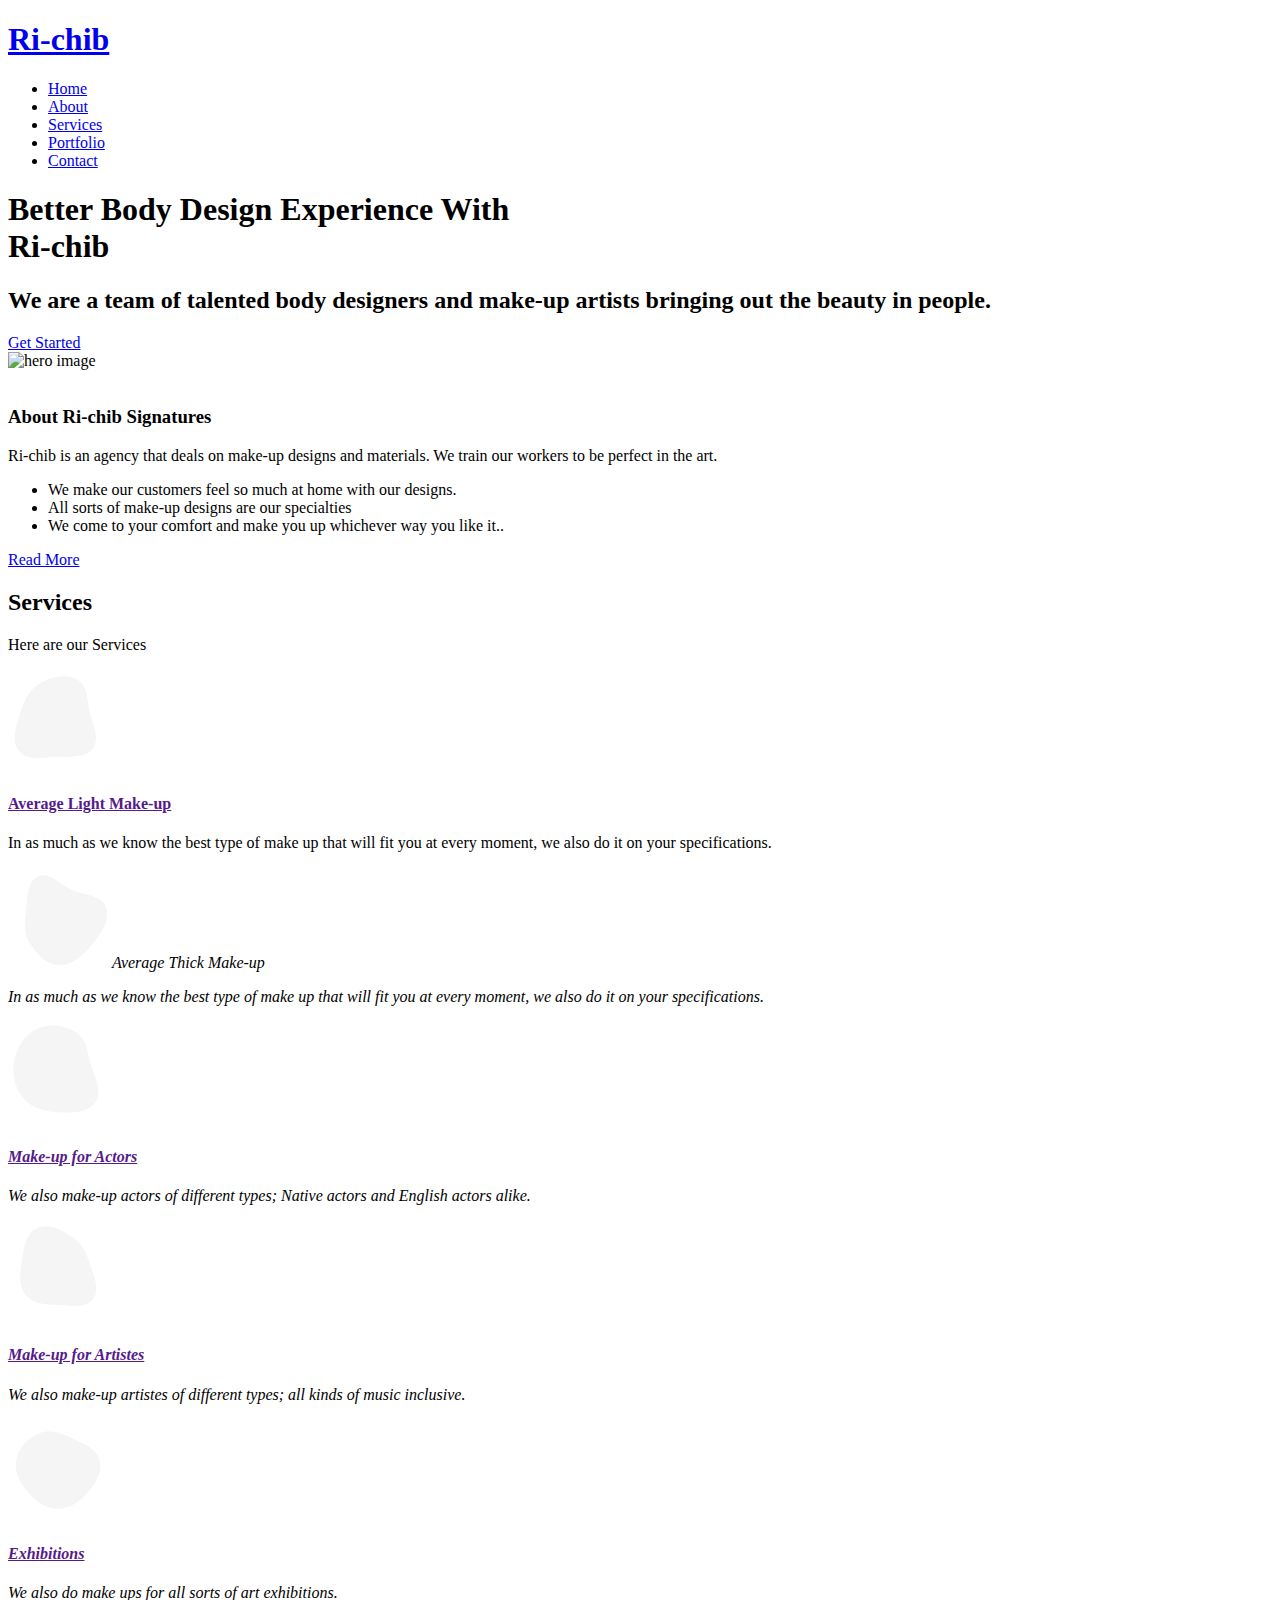
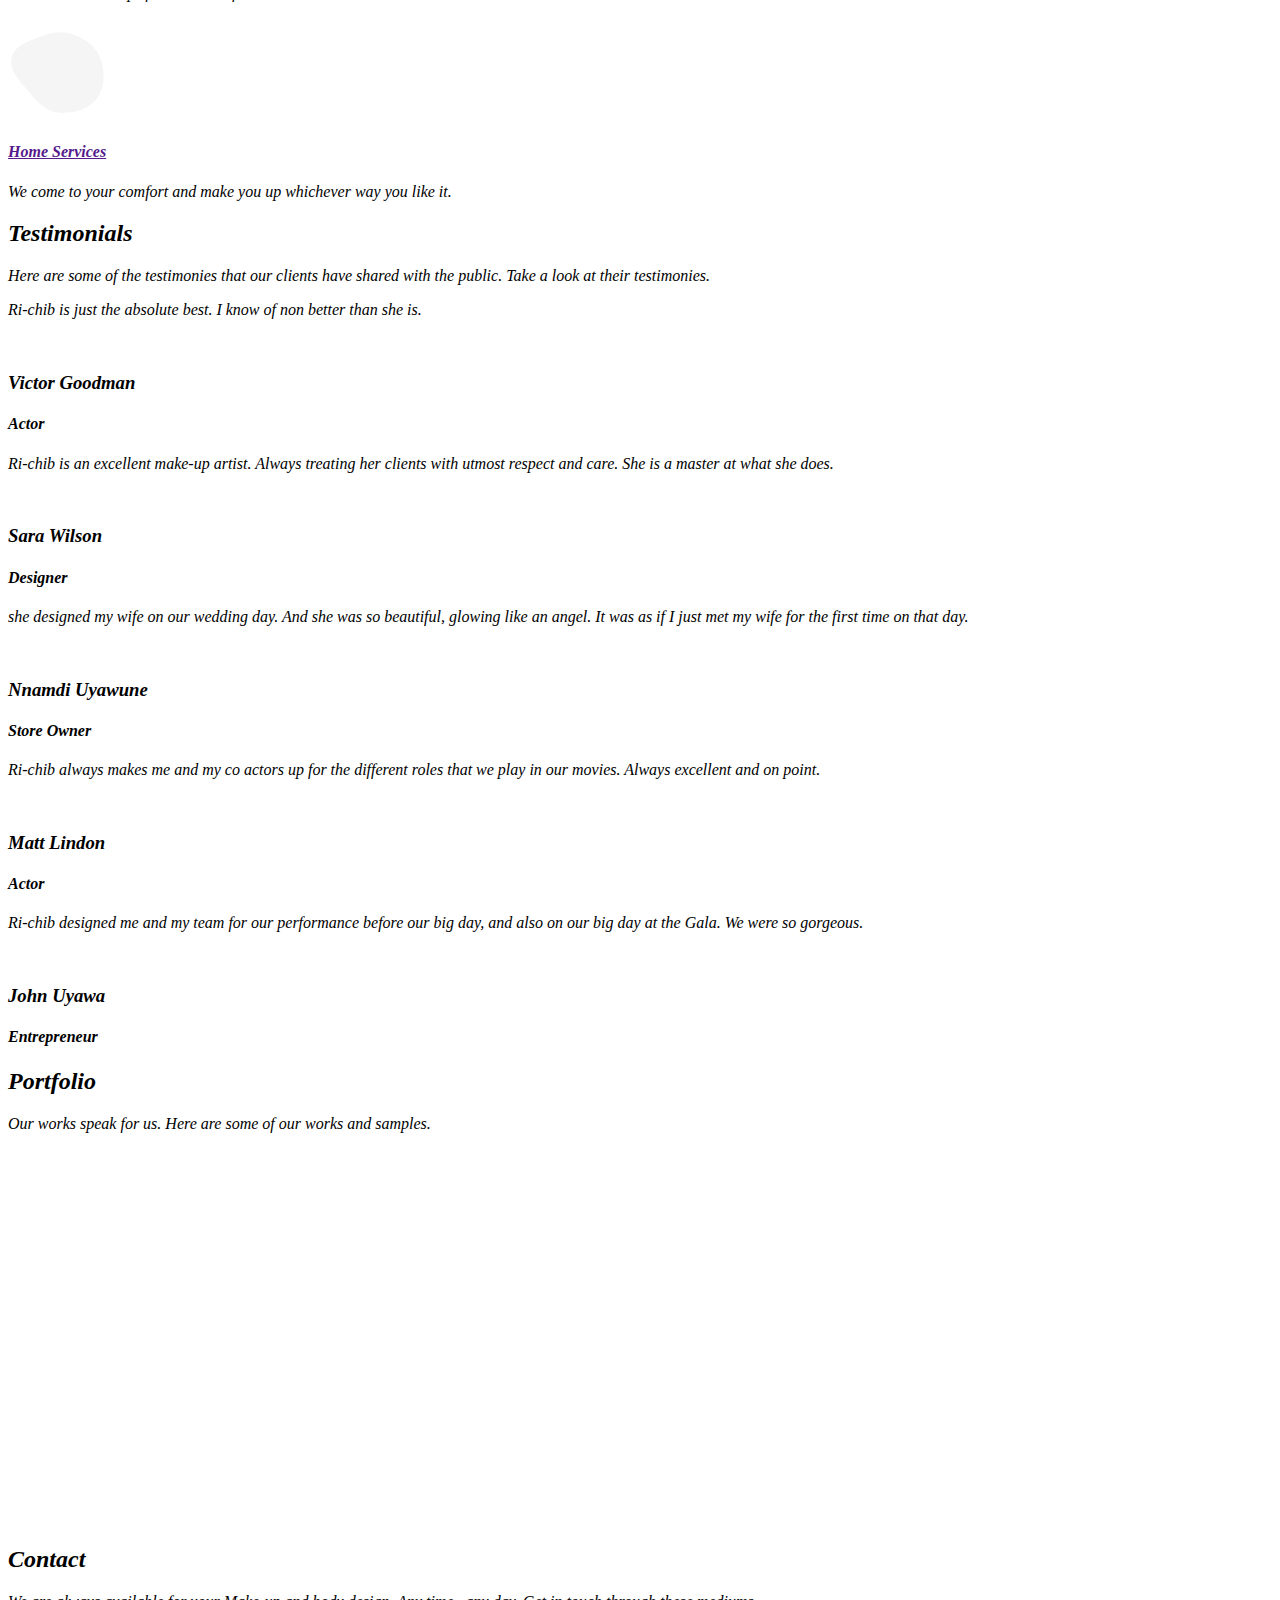
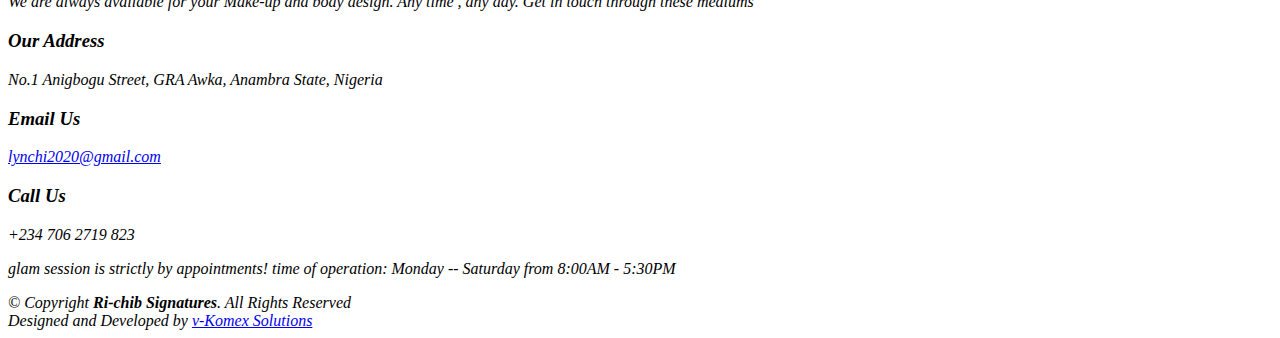
==== commit f82ecff6: "made some corrections in the testimonials" ====
--- a/index.html
+++ b/index.html
@@ -10,26 +10,36 @@
   <meta content="" name="keywords">
 
   <!-- Favicons -->
-  <!-- <link href="assets/img/favicon.png" rel="icon"> -->
-  <!-- <link href="assets/img/apple-touch-icon.png" rel="apple-touch-icon"> -->
+  <!-- <link href="  img/favicon.png" rel="icon"> -->
+  <!-- <link href="  img/apple-touch-icon.png" rel="apple-touch-icon"> -->
 
   <!-- Google Fonts -->
   <link href="https://fonts.googleapis.com/css?family=Open+Sans:300,300i,400,400i,600,600i,700,700i|Roboto:300,300i,400,400i,500,500i,600,600i,700,700i|Poppins:300,300i,400,400i,500,500i,600,600i,700,700i" rel="stylesheet">
 
   <!-- Vendor CSS Files -->
-  <link href="assets/vendor/aos/aos.css" rel="stylesheet">
-  <link href="assets/vendor/bootstrap/css/bootstrap.min.css" rel="stylesheet">
-  <link href="assets/vendor/bootstrap-icons/bootstrap-icons.css" rel="stylesheet">
-  <link href="assets/vendor/boxicons/css/boxicons.min.css" rel="stylesheet">
-  <link href="assets/vendor/glightbox/css/glightbox.min.css" rel="stylesheet">
-  <link href="assets/vendor/swiper/swiper-bundle.min.css" rel="stylesheet">
+  <link href="  vendor/aos/aos.css" rel="stylesheet">
+  <link href="  vendor/bootstrap/css/bootstrap.min.css" rel="stylesheet">
+  <link href="  vendor/bootstrap-icons/bootstrap-icons.css" rel="stylesheet">
+  <link href="  vendor/boxicons/css/boxicons.min.css" rel="stylesheet">
+  <link href="  vendor/glightbox/css/glightbox.min.css" rel="stylesheet">
+  <link href="  vendor/swiper/swiper-bundle.min.css" rel="stylesheet">
 
   <!-- Template Main CSS File -->
-  <link href="assets/css/style.css" rel="stylesheet">
+  <link href="  css/style.css" rel="stylesheet">
+
+  <!-- Favicons -->
+  <!-- <link href="img/favicon.png" rel="icon"> -->
+  <!-- <link href="img/apple-touch-icon.png" rel="apple-touch-icon"> -->
 
 </head>
 
 <body>
+
+  <!-- <video width="320" height="240" controls autoplay>
+    <source src="movie.mp4" type="video/mp4">
+    <source src="movie.ogg" type="video/ogg">
+  Your browser does not support the video tag.
+  </video> -->
 
   <!-- ======= Header ======= -->
   <header id="header" class="fixed-top ">
@@ -39,7 +49,7 @@
           <div class="col-9">
             <h1 class="logo">
                 <a class="text-warning" href="index.html">
-                <img src="assets/img/logo.jpg" alt="" class="img-fluid rounded-circle">Ri-chib
+                <img src="  img/logo.jpg" alt="" class="img-fluid rounded-circle">Ri-chib
               </a>
             </h1>
           </div>
@@ -52,7 +62,6 @@
           <li><a class="nav-link scrollto" href="#services">Services</a></li>
           <li><a class="nav-link scrollto " href="#portfolio">Portfolio</a></li>
           <li><a class="nav-link scrollto" href="#contact">Contact</a></li>
-          <!-- <li><a class="getstarted scrollto" href="#about">Get Started</a></li> -->
         </ul>
         <i class="bi bi-list mobile-nav-toggle"></i>
       </nav><!-- navbar -->
@@ -71,7 +80,7 @@
           <div><a href="#about" class="btn-get-started scrollto">Get Started</a></div>
         </div>
         <div class="col-xl-4 col-lg-6 order-1 order-lg-2 hero-img" data-aos="zoom-in" data-aos-delay="150">
-          <img src="assets/img/hero-img.jpg" class="img-fluid animated rounded-circle" alt="hero image">
+          <img src="img/hero-img.jpg" class="img-fluid animated rounded-circle" alt="hero image">
         </div>
       </div>
     </div>
@@ -86,7 +95,7 @@
 
         <div class="row">
           <div class="col-lg-6 order-1 order-lg-2" data-aos="zoom-in" data-aos-delay="150">
-            <img src="assets/img/about.jpg" class="img-fluid rounded-circle" alt="">
+            <img src="img/about.jpg" class="img-fluid rounded-circle" alt="">
           </div>
           <div class="col-lg-6 pt-4 pt-lg-0 order-2 order-lg-1 content" data-aos="fade-right">
             <h3>About Ri-chib Signatures</h3>
@@ -119,7 +128,7 @@
                 <svg width="100" height="100" viewBox="0 0 600 600" xmlns="http://www.w3.org/2000/svg">
                   <path stroke="none" stroke-width="0" fill="#f5f5f5" d="M300,521.0016835830174C376.1290562159157,517.8887921683347,466.0731472004068,529.7835943286574,510.70327084640275,468.03025145048787C554.3714126377745,407.6079735673963,508.03601936045806,328.9844924480964,491.2728898941984,256.3432110539036C474.5976632858925,184.082847569629,479.9380746630129,96.60480741107993,416.23090153303,58.64404602377083C348.86323505073057,18.502131276798302,261.93793281208167,40.57373210992963,193.5410806939664,78.93577620505333C130.42746243093433,114.334589627462,98.30271207620316,179.96522072025542,76.75703585869454,249.04625023123273C51.97151888228291,328.5150500222984,13.704378332031375,421.85034740162234,66.52175969318436,486.19268352777647C119.04800174914682,550.1803526380478,217.28368757567262,524.383925680826,300,521.0016835830174"></path>
                 </svg>
-                <i class="bx bxl-dribbble"></i>
+                <i class="bx bxl-layer"></i>
               </div>
               <h4><a href="">Average Light Make-up</a></h4>
               <p>In as much as we know the best type of make up that will fit you at every moment, we also do it on your specifications.</p>
@@ -132,7 +141,7 @@
                 <svg width="100" height="100" viewBox="0 0 600 600" xmlns="http://www.w3.org/2000/svg">
                   <path stroke="none" stroke-width="0" fill="#f5f5f5" d="M300,582.0697525312426C382.5290701553225,586.8405444964366,449.9789794690241,525.3245884688669,502.5850820975895,461.55621195738473C556.606425686781,396.0723002908107,615.8543463187945,314.28637112970534,586.6730223649479,234.56875336149918C558.9533121215079,158.8439757836574,454.9685369536778,164.00468322053177,381.49747125262974,130.76875717737553C312.15926192815925,99.40240125094834,248.97055460311594,18.661163978235184,179.8680185752513,50.54337015887873C110.5421016452524,82.52863877960104,119.82277516462835,180.83849132639028,109.12597500060166,256.43424936330496C100.08760227029461,320.3096726198365,92.17705696193138,384.0621239912766,124.79988738764834,439.7174275375508C164.83382741302287,508.01625554203684,220.96474134820875,577.5009287672846,300,582.0697525312426"></path>
                 </svg>
-                <i class="bx bx-file"></i>
+                <i class="bx bx-layer></i>
               </div>
               <h4><a href="">Average Thick Make-up</a></h4>
               <p>In as much as we know the best type of make up that will fit you at every moment, we also do it on your specifications.</p>
@@ -145,7 +154,7 @@
                 <svg width="100" height="100" viewBox="0 0 600 600" xmlns="http://www.w3.org/2000/svg">
                   <path stroke="none" stroke-width="0" fill="#f5f5f5" d="M300,541.5067337569781C382.14930387511276,545.0595476570109,479.8736841581634,548.3450877840088,526.4010558755058,480.5488172755941C571.5218469581645,414.80211281144784,517.5187510058486,332.0715597781072,496.52539010469104,255.14436215662573C477.37192572678356,184.95920475031193,473.57363656557914,105.61284051026155,413.0603344069578,65.22779650032875C343.27470386102294,18.654635553484475,251.2091493199835,5.337323636656869,175.0934190732945,40.62881213300186C97.87086631185822,76.43348514350839,51.98124368387456,156.15599469081315,36.44837278890362,239.84606092416172C21.716077023791087,319.22268207091537,43.775223500013084,401.1760424656574,96.891909868211,461.97329694683043C147.22146801428983,519.5804099606455,223.5754009179313,538.201503339737,300,541.5067337569781"></path>
                 </svg>
-                <i class="bx bx-tachometer"></i>
+                <i class="bx bx-layer"></i>
               </div>
               <h4><a href="">Make-up for Actors</a></h4>
               <p>We also make-up actors of different types; Native actors and English actors alike.</p>
@@ -171,7 +180,7 @@
                 <svg width="100" height="100" viewBox="0 0 600 600" xmlns="http://www.w3.org/2000/svg">
                   <path stroke="none" stroke-width="0" fill="#f5f5f5" d="M300,532.3542879108572C369.38199826031484,532.3153073249985,429.10787420159085,491.63046689027357,474.5244479745417,439.17860296908856C522.8885846962883,383.3225815378663,569.1668002868075,314.3205725914397,550.7432151929288,242.7694973846089C532.6665558377875,172.5657663291529,456.2379748765914,142.6223662098291,390.3689995646985,112.34683881706744C326.66090330228417,83.06452184765237,258.84405631176094,53.51806209861945,193.32584062364296,78.48882559362697C121.61183558270385,105.82097193414197,62.805066853699245,167.19869350419734,48.57481801355237,242.6138429142374C34.843463184063346,315.3850353017275,76.69343916112496,383.4422959591041,125.22947124332185,439.3748458443577C170.7312796277747,491.8107796887764,230.57421082200815,532.3932930995766,300,532.3542879108572"></path>
                 </svg>
-                <i class="bx bx-slideshow"></i>
+                <i class="bx bx-layer"></i>
               </div>
               <h4><a href="">Exhibitions</a></h4>
               <p>We also do make ups for all sorts of art exhibitions.</p>
@@ -184,7 +193,7 @@
                 <svg width="100" height="100" viewBox="0 0 600 600" xmlns="http://www.w3.org/2000/svg">
                   <path stroke="none" stroke-width="0" fill="#f5f5f5" d="M300,566.797414625762C385.7384707136149,576.1784315230908,478.7894351017131,552.8928747891023,531.9192734346935,484.94944893311C584.6109503024035,417.5663521118492,582.489472248146,322.67544863468447,553.9536738515405,242.03673114598146C529.1557734026468,171.96086150256528,465.24506316201064,127.66468636344209,395.9583748389544,100.7403814666027C334.2173773831606,76.7482773500951,269.4350130405921,84.62216499799875,207.1952322260088,107.2889140133804C132.92018162631612,134.33871894543012,41.79353780512637,160.00259165414826,22.644507872594943,236.69541883565114C3.319112789854554,314.0945973066697,72.72355303640163,379.243833228382,124.04198916343866,440.3218312028393C172.9286146004772,498.5055451809895,224.45579914871206,558.5317968840102,300,566.797414625762"></path>
                 </svg>
-                <i class="bx bx-arch"></i>
+                <i class="bx bx-layer"></i>
               </div>
               <h4><a href="">Home Services</a></h4>
               <p>We come to your comfort and make you up whichever way you like it.</p>
@@ -212,10 +221,10 @@
               <div class="testimonial-item">
                 <p>
                   <i class="bx bxs-quote-alt-left quote-icon-left"></i>
-                  Ri-chib is just the absolulte best. I know of non better than she is.
+                  Ri-chib is just the absolute best. I know of non better than she is.
                   <i class="bx bxs-quote-alt-right quote-icon-right"></i>
                 </p>
-                <img src="assets/img/testimonials/testimonials-1.jpg" class="testimonial-img" alt="">
+                <img src="img/testimonials/testimonials-1.jpg" class="testimonial-img" alt="">
                 <h3>Victor Goodman</h3>
                 <h4>Actor</h4>
               </div>
@@ -228,8 +237,8 @@
                   Ri-chib is an excellent make-up artist. Always treating her clients with utmost respect and care. She is a master at what she does.
                   <i class="bx bxs-quote-alt-right quote-icon-right"></i>
                 </p>
-                <img src="assets/img/testimonials/testimonials-2.jpg" class="testimonial-img" alt="">
-                <h3>Sara Wilsson</h3>
+                <img src="img/testimonials/testimonials-2.jpg" class="testimonial-img" alt="">
+                <h3>Sara Wilson</h3>
                 <h4>Designer</h4>
               </div>
             </div><!-- End testimonial item -->
@@ -241,7 +250,7 @@
                   she designed my wife on our wedding day. And she was so beautiful, glowing like an angel. It was as if I just met my wife for the first time on that day.
                   <i class="bx bxs-quote-alt-right quote-icon-right"></i>
                 </p>
-                <img src="assets/img/testimonials/testimonials-3.jpg" class="testimonial-img" alt="">
+                <img src="img/testimonials/testimonials-3.jpg" class="testimonial-img" alt="">
                 <h3>Nnamdi Uyawune</h3>
                 <h4>Store Owner</h4>
               </div>
@@ -254,7 +263,7 @@
                   Ri-chib always makes me and my co actors up for the different roles that we play in our movies. Always excellent and on point.
                   <i class="bx bxs-quote-alt-right quote-icon-right"></i>
                 </p>
-                <img src="assets/img/testimonials/testimonials-4.jpg" class="testimonial-img" alt="">
+                <img src="  img/testimonials/testimonials-4.jpg" class="testimonial-img" alt="">
                 <h3>Matt Lindon</h3>
                 <h4>Actor</h4>
               </div>
@@ -264,10 +273,10 @@
               <div class="testimonial-item">
                 <p>
                   <i class="bx bxs-quote-alt-left quote-icon-left"></i>
-                  Ri-chib designed me and my team for our performance before our big day, and also on our big day at the Gala. We were so gourgeous.
+                  Ri-chib designed me and my team for our performance before our big day, and also on our big day at the Gala. We were so gorgeous.
                   <i class="bx bxs-quote-alt-right quote-icon-right"></i>
                 </p>
-                <img src="assets/img/testimonials/testimonials-5.jpg" class="testimonial-img" alt="">
+                <img src="  img/testimonials/testimonials-5.jpg" class="testimonial-img" alt="">
                 <h3>John Uyawa</h3>
                 <h4>Entrepreneur</h4>
               </div>
@@ -279,6 +288,7 @@
 
       </div>
     </section><!-- End Testimonials Section -->
+
 
     <!-- ======= Portfolio Section ======= -->
     <section id="portfolio" class="portfolio">
@@ -292,237 +302,178 @@
         <div class="row portfolio-container">
 
           <div class="col-lg-4 col-md-6 portfolio-item filter-app">
-            <div class="portfolio-wrap">
-              <img src="assets/img/portfolio/portfolio-1.jpg" class="img-fluid" alt="">
-              <div class="portfolio-info">
-              </div>
-              <div class="portfolio-links">
-                <a href="assets/img/portfolio/portfolio-1.jpg" data-gallery="portfolioGallery" class="portfolio-lightbox" title=""><i class="bx bx-plus"></i></a>
-                <a href="portfolio-details.html" title="More Details"><i class="bx bx-link"></i></a>
-              </div>
-            </div>
-          </div>
-
-          <div class="col-lg-4 col-md-6 portfolio-item filter-web">
-            <div class="portfolio-wrap">
-              <img src="assets/img/portfolio/portfolio-3.jpg" class="img-fluid" alt="">
-              <div class="portfolio-info">
-              </div>
-              <div class="portfolio-links">
-                <a href="assets/img/portfolio/portfolio-3.jpg" data-gallery="portfolioGallery" class="portfolio-lightbox" title=""><i class="bx bx-plus"></i></a>
-                <a href="portfolio-details.html" title="More Details"><i class="bx bx-link"></i></a>
-              </div>
-            </div>
-          </div>
-
-          <div class="col-lg-4 col-md-6 portfolio-item filter-app">
-            <div class="portfolio-wrap">
-              <img src="assets/img/portfolio/portfolio-2.jpg" class="img-fluid" alt="">
-              <div class="portfolio-info">
-              </div>
-              <div class="portfolio-links">
-                <a href="assets/img/portfolio/portfolio-2.jpg" data-gallery="portfolioGallery" class="portfolio-lightbox" title=""><i class="bx bx-plus"></i></a>
-                <a href="portfolio-details.html" title="More Details"><i class="bx bx-link"></i></a>
-              </div>
-            </div>
-          </div>
-
-          <div class="col-lg-4 col-md-6 portfolio-item filter-card">
-            <div class="portfolio-wrap">
-              <img src="assets/img/portfolio/portfolio-4.jpg" class="img-fluid" alt="">
-              <div class="portfolio-info">
-              </div>
-              <div class="portfolio-links">
-                <a href="assets/img/portfolio/portfolio-4.jpg" data-gallery="portfolioGallery" class="portfolio-lightbox" title=""><i class="bx bx-plus"></i></a>
-                <a href="portfolio-details.html" title="More Details"><i class="bx bx-link"></i></a>
-              </div>
-            </div>
-          </div>
-
-          <div class="col-lg-4 col-md-6 portfolio-item filter-web">
-            <div class="portfolio-wrap">
-              <img src="assets/img/portfolio/portfolio-5.jpg" class="img-fluid" alt="">
-              <div class="portfolio-info">
-              </div>
-              <div class="portfolio-links">
-                <a href="assets/img/portfolio/portfolio-5.jpg" data-gallery="portfolioGallery" class="portfolio-lightbox" title=""><i class="bx bx-plus"></i></a>
-                <a href="portfolio-details.html" title="More Details"><i class="bx bx-link"></i></a>
-              </div>
-            </div>
-          </div>
-
-          <div class="col-lg-4 col-md-6 portfolio-item filter-app">
-            <div class="portfolio-wrap">
-              <img src="assets/img/portfolio/portfolio-6.jpg" class="img-fluid" alt="">
-              <div class="portfolio-info">
-              </div>
-              <div class="portfolio-links">
-                <a href="assets/img/portfolio/portfolio-6.jpg" data-gallery="portfolioGallery" class="portfolio-lightbox" title=""><i class="bx bx-plus"></i></a>
-                <a href="portfolio-details.html" title="More Details"><i class="bx bx-link"></i></a>
-              </div>
-            </div>
-          </div>
-
-          <div class="col-lg-4 col-md-6 portfolio-item filter-card">
-            <div class="portfolio-wrap">
-              <img src="assets/img/portfolio/portfolio-7.jpg" class="img-fluid" alt="">
-              <div class="portfolio-info">
-              </div>
-              <div class="portfolio-links">
-                <a href="assets/img/portfolio/portfolio-7.jpg" data-gallery="portfolioGallery" class="portfolio-lightbox" title=""><i class="bx bx-plus"></i></a>
-                <a href="portfolio-details.html" title="More Details"><i class="bx bx-link"></i></a>
-              </div>
-            </div>
-          </div>
-
-          <div class="col-lg-4 col-md-6 portfolio-item filter-card">
-            <div class="portfolio-wrap">
-              <img src="assets/img/portfolio/portfolio-8.jpg" class="img-fluid" alt="">
-              <div class="portfolio-info">
-              </div>
-              <div class="portfolio-links">
-                <a href="assets/img/portfolio/portfolio-8.jpg" data-gallery="portfolioGallery" class="portfolio-lightbox" title=""><i class="bx bx-plus"></i></a>
-                <a href="portfolio-details.html" title="More Details"><i class="bx bx-link"></i></a>
-              </div>
-            </div>
-          </div>
-
-          <div class="col-lg-4 col-md-6 portfolio-item filter-web">
-            <div class="portfolio-wrap">
-              <img src="assets/img/portfolio/portfolio-10.jpg" class="img-fluid" alt="">
-              <div class="portfolio-info">
-              </div>
-              <div class="portfolio-links">
-                <a href="assets/img/portfolio/portfolio-10.jpg" data-gallery="portfolioGallery" class="portfolio-lightbox" title=""><i class="bx bx-plus"></i></a>
-                <a href="portfolio-details.html" title="More Details"><i class="bx bx-link"></i></a>
-              </div>
-            </div>
-          </div>
-
-          <div class="col-lg-4 col-md-6 portfolio-item filter-web">
-            <div class="portfolio-wrap">
-              <img src="assets/img/portfolio/portfolio-11.jpg" class="img-fluid" alt="">
-              <div class="portfolio-info">
-              </div>
-              <div class="portfolio-links">
-                <a href="assets/img/portfolio/portfolio-11.jpg" data-gallery="portfolioGallery" class="portfolio-lightbox" title=""><i class="bx bx-plus"></i></a>
-                <a href="portfolio-details.html" title="More Details"><i class="bx bx-link"></i></a>
-              </div>
-            </div>
-          </div>
-
-          <div class="col-lg-4 col-md-6 portfolio-item filter-web">
-            <div class="portfolio-wrap">
-              <img src="assets/img/portfolio/portfolio-12.jpg" class="img-fluid" alt="">
-              <div class="portfolio-info">
-              </div>
-              <div class="portfolio-links">
-                <a href="assets/img/portfolio/portfolio-12.jpg" data-gallery="portfolioGallery" class="portfolio-lightbox" title=""><i class="bx bx-plus"></i></a>
-                <a href="portfolio-details.html" title="More Details"><i class="bx bx-link"></i></a>
-              </div>
-            </div>
-          </div>
-
-          <div class="col-lg-4 col-md-6 portfolio-item filter-web">
-            <div class="portfolio-wrap">
-              <img src="assets/img/portfolio/portfolio-13.jpg" class="img-fluid" alt="">
-              <div class="portfolio-info">
-              </div>
-              <div class="portfolio-links">
-                <a href="assets/img/portfolio/portfolio-13.jpg" data-gallery="portfolioGallery" class="portfolio-lightbox" title=""><i class="bx bx-plus"></i></a>
-                <a href="portfolio-details.html" title="More Details"><i class="bx bx-link"></i></a>
-              </div>
-            </div>
-          </div>
-
-          <div class="col-lg-4 col-md-6 portfolio-item filter-web">
-            <div class="portfolio-wrap">
-              <img src="assets/img/portfolio/portfolio-14.jpg" class="img-fluid" alt="">
-              <div class="portfolio-info">
-              </div>
-              <div class="portfolio-links">
-                <a href="assets/img/portfolio/portfolio-14.jpg" data-gallery="portfolioGallery" class="portfolio-lightbox" title=""><i class="bx bx-plus"></i></a>
-                <a href="portfolio-details.html" title="More Details"><i class="bx bx-link"></i></a>
-              </div>
-            </div>
-          </div>
-
-          <div class="col-lg-4 col-md-6 portfolio-item filter-web">
-            <div class="portfolio-wrap">
-              <img src="assets/img/portfolio/portfolio-15.jpg" class="img-fluid" alt="">
-              <div class="portfolio-info">
-              </div>
-              <div class="portfolio-links">
-                <a href="assets/img/portfolio/portfolio-15.jpg" data-gallery="portfolioGallery" class="portfolio-lightbox" title=""><i class="bx bx-plus"></i></a>
-                <a href="portfolio-details.html" title="More Details"><i class="bx bx-link"></i></a>
-              </div>
-            </div>
-          </div>
-
-          <div class="col-lg-4 col-md-6 portfolio-item filter-web">
-            <div class="portfolio-wrap">
-              <img src="assets/img/portfolio/portfolio-16.jpg" class="img-fluid" alt="">
-              <div class="portfolio-info">
-              </div>
-              <div class="portfolio-links">
-                <a href="assets/img/portfolio/portfolio-16.jpg" data-gallery="portfolioGallery" class="portfolio-lightbox" title=""><i class="bx bx-plus"></i></a>
-                <a href="portfolio-details.html" title="More Details"><i class="bx bx-link"></i></a>
-              </div>
-            </div>
-          </div>
-
-          <div class="col-lg-4 col-md-6 portfolio-item filter-web">
-            <div class="portfolio-wrap">
-              <img src="assets/img/portfolio/portfolio-17.jpg" class="img-fluid" alt="">
-              <div class="portfolio-info">
-              </div>
-              <div class="portfolio-links">
-                <a href="assets/img/portfolio/portfolio-17.jpg" data-gallery="portfolioGallery" class="portfolio-lightbox" title=""><i class="bx bx-plus"></i></a>
-                <a href="portfolio-details.html" title="More Details"><i class="bx bx-link"></i></a>
-              </div>
-            </div>
-          </div>
-
-          <div class="col-lg-4 col-md-6 portfolio-item filter-web">
-            <div class="portfolio-wrap">
-              <img src="assets/img/portfolio/portfolio-18.jpg" class="img-fluid" alt="">
-              <div class="portfolio-info">
-              </div>
-              <div class="portfolio-links">
-                <a href="assets/img/portfolio/portfolio-18.jpg" data-gallery="portfolioGallery" class="portfolio-lightbox" title=""><i class="bx bx-plus"></i></a>
-                <a href="portfolio-details.html" title="More Details"><i class="bx bx-link"></i></a>
-              </div>
-            </div>
-          </div>
-
-          <div class="col-lg-4 col-md-6 portfolio-item filter-web">
-            <div class="portfolio-wrap">
-              <img src="assets/img/portfolio/portfolio-19.jpg" class="img-fluid" alt="">
-              <div class="portfolio-info">
-              </div>
-              <div class="portfolio-links">
-                <a href="assets/img/portfolio/portfolio-19.jpg" data-gallery="portfolioGallery" class="portfolio-lightbox" title=""><i class="bx bx-plus"></i></a>
-                <a href="portfolio-details.html" title="More Details"><i class="bx bx-link"></i></a>
-              </div>
-            </div>
-          </div>
-
-          <div class="col-lg-4 col-md-6 portfolio-item filter-web">
-            <div class="portfolio-wrap">
-              <img src="assets/img/portfolio/portfolio-20.jpg" class="img-fluid" alt="">
-              <div class="portfolio-info">
-              </div>
-              <div class="portfolio-links">
-                <a href="assets/img/portfolio/portfolio-20.jpg" data-gallery="portfolioGallery" class="portfolio-lightbox" title=""><i class="bx bx-plus"></i></a>
-                <a href="portfolio-details.html" title="More Details"><i class="bx bx-link"></i></a>
-              </div>
-            </div>
+              <div class="portfolio-links">
+                <a href="img/portfolio/portfolio-1.jpg" data-gallery="portfolioGallery" class="portfolio-lightbox" title="">
+                  <img src="img/portfolio/portfolio-1.jpg" class="img-fluid" alt="">
+                </a>
+              </div>
+          </div>
+
+          <div class="col-lg-4 col-md-6 portfolio-item filter-app">
+              <div class="portfolio-links">
+                <a href="img/portfolio/portfolio-2.jpg" data-gallery="portfolioGallery" class="portfolio-lightbox" title="">
+                  <img src="img/portfolio/portfolio-2.jpg" class="img-fluid" alt="">
+                </a>
+              </div>
+          </div>
+
+          <div class="col-lg-4 col-md-6 portfolio-item filter-app">
+              <div class="portfolio-links">
+                <a href="img/portfolio/portfolio-3.jpg" data-gallery="portfolioGallery" class="portfolio-lightbox" title="">
+                  <img src="img/portfolio/portfolio-3.jpg" class="img-fluid" alt="">
+                </a>
+              </div>
+          </div>
+
+          <div class="col-lg-4 col-md-6 portfolio-item filter-app">
+              <div class="portfolio-links">
+                <a href="img/portfolio/portfolio-4.jpg" data-gallery="portfolioGallery" class="portfolio-lightbox" title="">
+                  <img src="img/portfolio/portfolio-4.jpg" class="img-fluid" alt="">
+                </a>
+              </div>
+          </div>
+
+          <div class="col-lg-4 col-md-6 portfolio-item filter-app">
+              <div class="portfolio-links">
+                <a href="img/portfolio/portfolio-5.jpg" data-gallery="portfolioGallery" class="portfolio-lightbox" title="">
+                  <img src="img/portfolio/portfolio-5.jpg" class="img-fluid" alt="">
+                </a>
+              </div>
+          </div>
+
+          <div class="col-lg-4 col-md-6 portfolio-item filter-app">
+              <div class="portfolio-links">
+                <a href="img/portfolio/portfolio-6.jpg" data-gallery="portfolioGallery" class="portfolio-lightbox" title="">
+                  <img src="img/portfolio/portfolio-6.jpg" class="img-fluid" alt="">
+                </a>
+              </div>
+          </div>
+
+          <div class="col-lg-4 col-md-6 portfolio-item filter-app">
+              <div class="portfolio-links">
+                <a href="img/portfolio/portfolio-7.jpg" data-gallery="portfolioGallery" class="portfolio-lightbox" title="">
+                  <img src="img/portfolio/portfolio-7.jpg" class="img-fluid" alt="">
+                </a>
+              </div>
+          </div>
+
+          <div class="col-lg-4 col-md-6 portfolio-item filter-app">
+              <div class="portfolio-links">
+                <a href="img/portfolio/portfolio-8.jpg" data-gallery="portfolioGallery" class="portfolio-lightbox" title="">
+                  <img src="img/portfolio/portfolio-8.jpg" class="img-fluid" alt="">
+                </a>
+              </div>
+          </div>
+
+          <div class="col-lg-4 col-md-6 portfolio-item filter-app">
+              <div class="portfolio-links">
+                <a href="img/portfolio/portfolio-9.jpg" data-gallery="portfolioGallery" class="portfolio-lightbox" title="">
+                  <img src="img/portfolio/portfolio-9.jpg" class="img-fluid" alt="">
+                </a>
+              </div>
+          </div>
+
+          <div class="col-lg-4 col-md-6 portfolio-item filter-app">
+              <div class="portfolio-links">
+                <a href="img/portfolio/portfolio-10.jpg" data-gallery="portfolioGallery" class="portfolio-lightbox" title="">
+                  <img src="img/portfolio/portfolio-10.jpg" class="img-fluid" alt="">
+                </a>
+              </div>
+          </div>
+
+          <div class="col-lg-4 col-md-6 portfolio-item filter-app">
+              <div class="portfolio-links">
+                <a href="img/portfolio/portfolio-11.jpg" data-gallery="portfolioGallery" class="portfolio-lightbox" title="">
+                  <img src="img/portfolio/portfolio-11.jpg" class="img-fluid" alt="">
+                </a>
+              </div>
+          </div>
+
+          <div class="col-lg-4 col-md-6 portfolio-item filter-app">
+              <div class="portfolio-links">
+                <a href="img/portfolio/portfolio-12.jpg" data-gallery="portfolioGallery" class="portfolio-lightbox" title="">
+                  <img src="img/portfolio/portfolio-12.jpg" class="img-fluid" alt="">
+                </a>
+              </div>
+          </div>
+
+          <div class="col-lg-4 col-md-6 portfolio-item filter-app">
+              <div class="portfolio-links">
+                <a href="img/portfolio/portfolio-13.jpg" data-gallery="portfolioGallery" class="portfolio-lightbox" title="">
+                  <img src="img/portfolio/portfolio-13.jpg" class="img-fluid" alt="">
+                </a>
+              </div>
+          </div>
+
+          <div class="col-lg-4 col-md-6 portfolio-item filter-app">
+              <div class="portfolio-links">
+                <a href="img/portfolio/portfolio-14.jpg" data-gallery="portfolioGallery" class="portfolio-lightbox" title="">
+                  <img src="img/portfolio/portfolio-14.jpg" class="img-fluid" alt="">
+                </a>
+              </div>
+          </div>
+
+          <div class="col-lg-4 col-md-6 portfolio-item filter-app">
+              <div class="portfolio-links">
+                <a href="img/portfolio/portfolio-15.jpg" data-gallery="portfolioGallery" class="portfolio-lightbox" title="">
+                  <img src="img/portfolio/portfolio-15.jpg" class="img-fluid" alt="">
+                </a>
+              </div>
+          </div>
+
+          <div class="col-lg-4 col-md-6 portfolio-item filter-app">
+              <div class="portfolio-links">
+                <a href="img/portfolio/portfolio-16.jpg" data-gallery="portfolioGallery" class="portfolio-lightbox" title="">
+                  <img src="img/portfolio/portfolio-16.jpg" class="img-fluid" alt="">
+                </a>
+              </div>
+          </div>
+
+          <div class="col-lg-4 col-md-6 portfolio-item filter-app">
+              <div class="portfolio-links">
+                <a href="img/portfolio/portfolio-17.jpg" data-gallery="portfolioGallery" class="portfolio-lightbox" title="">
+                  <img src="img/portfolio/portfolio-17.jpg" class="img-fluid" alt="">
+                </a>
+              </div>
+          </div>
+
+          <div class="col-lg-4 col-md-6 portfolio-item filter-app">
+              <div class="portfolio-links">
+                <a href="img/portfolio/portfolio-18.jpg" data-gallery="portfolioGallery" class="portfolio-lightbox" title="">
+                  <img src="img/portfolio/portfolio-18.jpg" class="img-fluid" alt="">
+                </a>
+              </div>
+          </div>
+
+          <div class="col-lg-4 col-md-6 portfolio-item filter-app">
+              <div class="portfolio-links">
+                <a href="img/portfolio/portfolio-19.jpg" data-gallery="portfolioGallery" class="portfolio-lightbox" title="">
+                  <img src="img/portfolio/portfolio-19.jpg" class="img-fluid" alt="">
+                </a>
+              </div>
+          </div>
+
+          <div class="col-lg-4 col-md-6 portfolio-item filter-app">
+              <div class="portfolio-links">
+                <a href="img/portfolio/portfolio-20.jpg" data-gallery="portfolioGallery" class="portfolio-lightbox" title="">
+                  <img src="img/portfolio/portfolio-20.jpg" class="img-fluid" alt="">
+                </a>
+              </div>
+          </div>
+
+          <div class="col-lg-4 col-md-6 portfolio-item filter-app">
+              <div class="portfolio-links">
+                <a href="img/portfolio/portfolio-21.jpg" data-gallery="portfolioGallery" class="portfolio-lightbox" title="">
+                  <img src="img/portfolio/portfolio-21.jpg" class="img-fluid" alt="">
+                </a>
+              </div>
           </div>
 
         </div>
 
       </div>
     </section><!-- End Portfolio Section -->
+
 
     <!-- ======= Contact Section ======= -->
     <section id="contact" class="contact section-bg">
@@ -533,8 +484,8 @@
           <p>We are always available for your Make-up and body design. Any time , any day. Get in touch through these mediums</p>
         </div>
 
-        <div class="row">
-          <div class="col-lg-7">
+        <div class="row justify-content-around">
+          <div class="col-lg-10">
             <div class="info-box mb-4">
               <i class="bx bx-map"></i>
               <h3>Our Address</h3>
@@ -546,49 +497,20 @@
             <div class="info-box  mb-4">
               <i class="bx bx-envelope"></i>
               <h3>Email Us</h3>
-              <p>lynchi2020@gmail.com</p>
-            </div>
-          </div>
-
-        </div>
-
-        <div class="row">
-
-          <div class="col-lg-7">
-            <form action="forms/contact.php" method="post" role="form" class="php-email-form">
-              <div class="row">
-                <div class="col-md-6 form-group">
-                  <input type="text" name="name" class="form-control" id="name" placeholder="Your Name" required>
-                </div>
-                <div class="col-md-6 form-group mt-3 mt-md-0">
-                  <input type="email" class="form-control" name="email" id="email" placeholder="Your Email" required>
-                </div>
-              </div>
-              <div class="form-group mt-3">
-                <input type="text" class="form-control" name="subject" id="subject" placeholder="Subject" required>
-              </div>
-              <div class="form-group mt-3">
-                <textarea class="form-control" name="message" rows="5" placeholder="Message" required></textarea>
-              </div>
-              <div class="my-3">
-                <div class="loading">Loading</div>
-                <div class="error-message"></div>
-                <div class="sent-message">Your message has been sent. Thank you!</div>
-              </div>
-              <div class="text-center"><button type="submit">Send Message</button></div>
-            </form>
-          </div>
-
-            <div class="col-lg-4 col-md-6">
-              <div class="info-box  mb-4">
-                <i class="bx bx-phone-call"></i>
-                <h3>Call Us</h3>
-                <p>+234 706 2719 823</p>
-              </div>
-            </div>
-
-        </div>
-
+              <p><a href="mailto:lynchi2020@gmail.com">lynchi2020@gmail.com</a></p>
+            </div>
+          </div>
+
+
+          <div class="col-lg-4 col-md-6">
+          <div class="info-box  mb-4">
+            <i class="bx bx-phone-call"></i>
+            <h3>Call Us</h3>
+            <p>+234 706 2719 823</p>
+          </div>
+        </div>
+
+      </div>
       </div>
     </section><!-- End Contact Section -->
 
@@ -632,16 +554,16 @@
   <div id="preloader"></div>
 
   <!-- Vendor JS Files -->
-  <script src="assets/vendor/purecounter/purecounter.js"></script>
-  <script src="assets/vendor/aos/aos.js"></script>
-  <script src="assets/vendor/bootstrap/js/bootstrap.bundle.min.js"></script>
-  <script src="assets/vendor/glightbox/js/glightbox.min.js"></script>
-  <script src="assets/vendor/isotope-layout/isotope.pkgd.min.js"></script>
-  <script src="assets/vendor/swiper/swiper-bundle.min.js"></script>
-  <script src="assets/vendor/php-email-form/validate.js"></script>
+  <script src="  vendor/purecounter/purecounter.js"></script>
+  <script src="  vendor/aos/aos.js"></script>
+  <script src="  vendor/bootstrap/js/bootstrap.bundle.min.js"></script>
+  <script src="  vendor/glightbox/js/glightbox.min.js"></script>
+  <script src="  vendor/isotope-layout/isotope.pkgd.min.js"></script>
+  <script src="  vendor/swiper/swiper-bundle.min.js"></script>
+  <script src="  vendor/php-email-form/validate.js"></script>
 
   <!-- Template Main JS File -->
-  <script src="assets/js/main.js"></script>
+  <script src="  js/main.js"></script>
 
 </body>
 
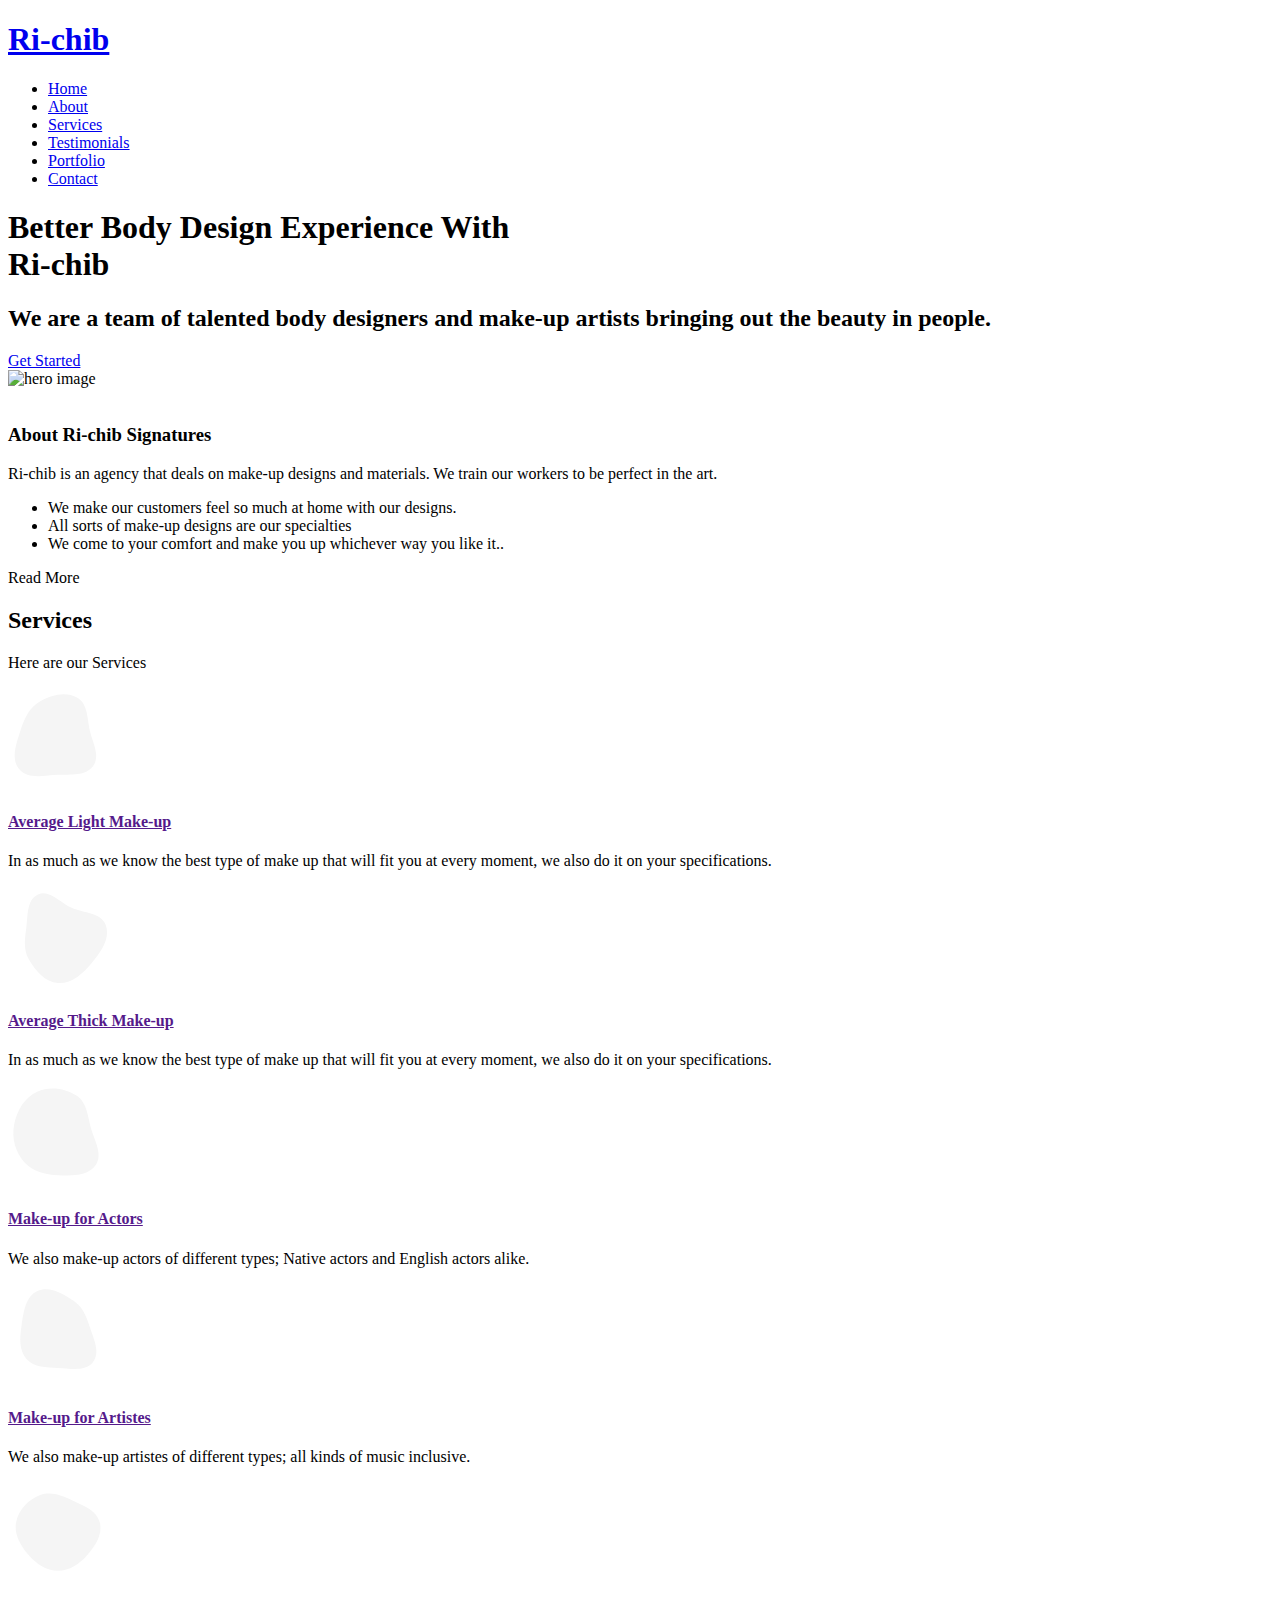
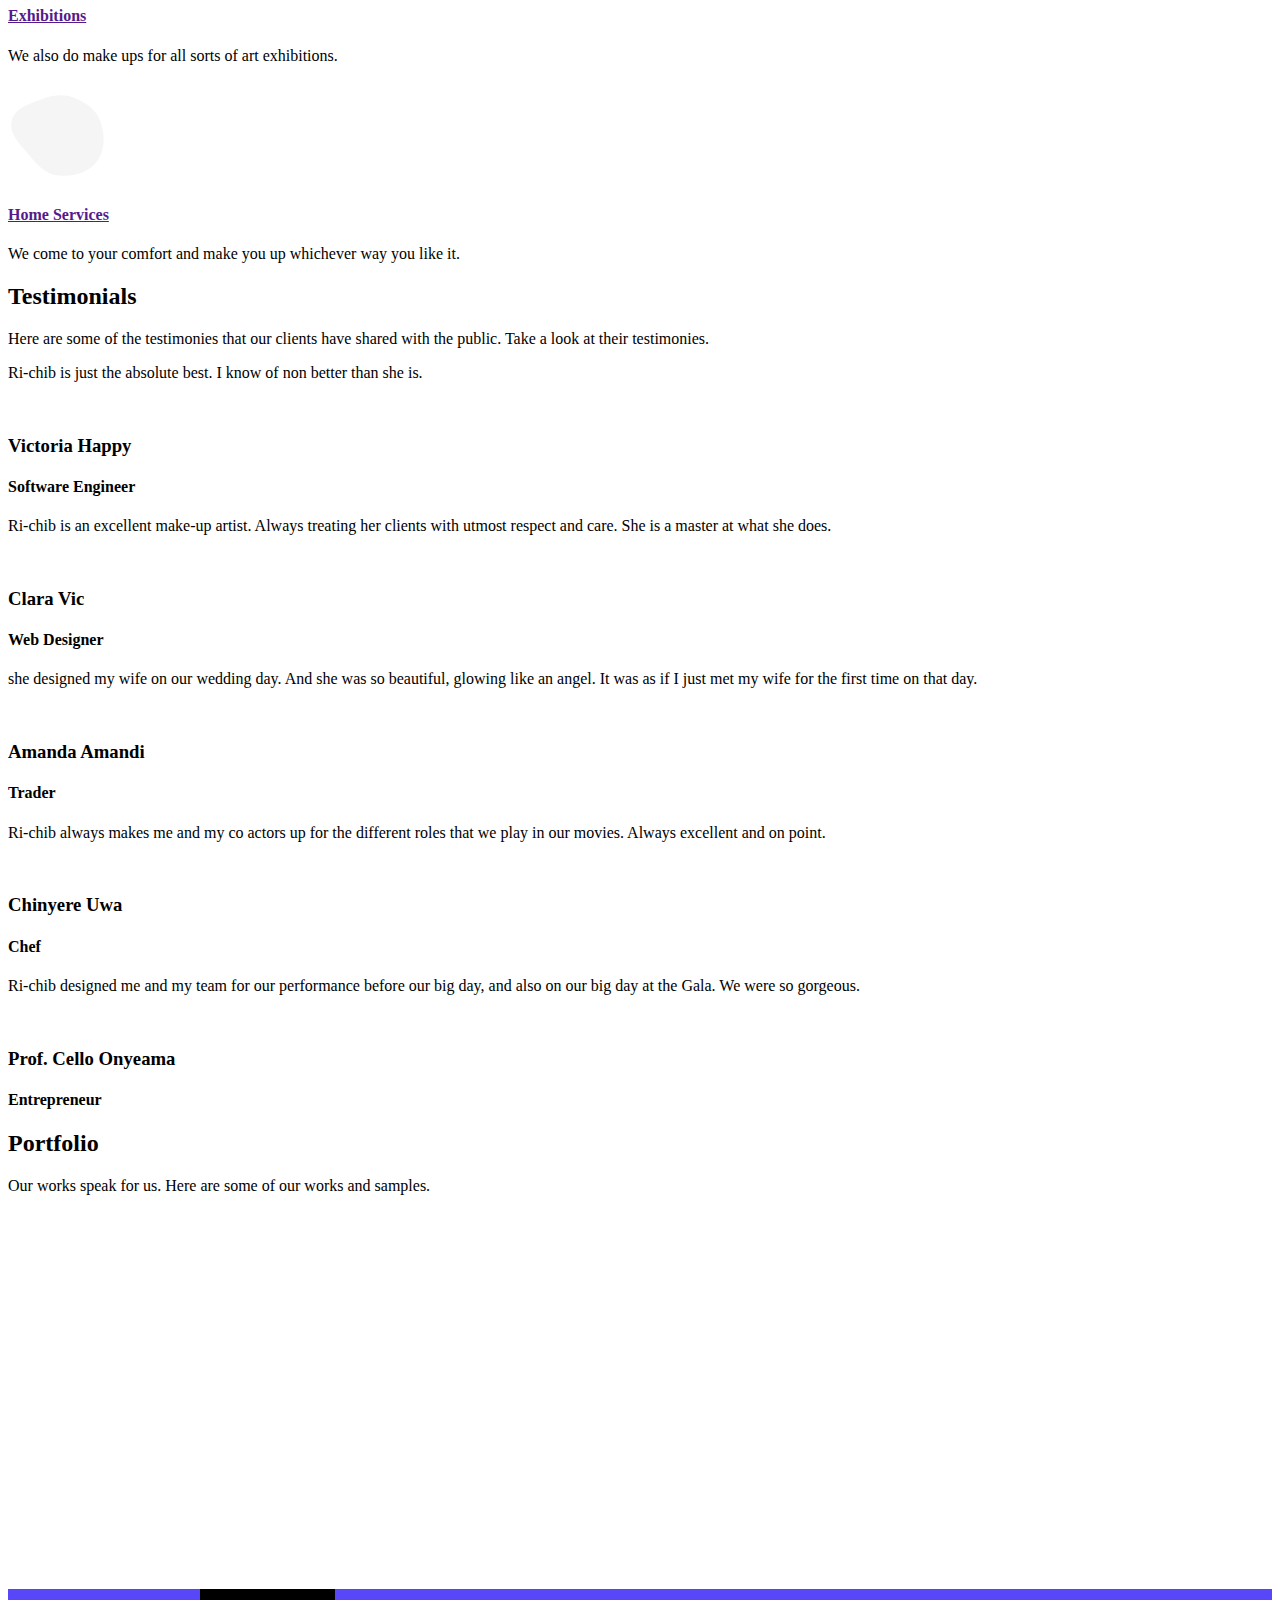
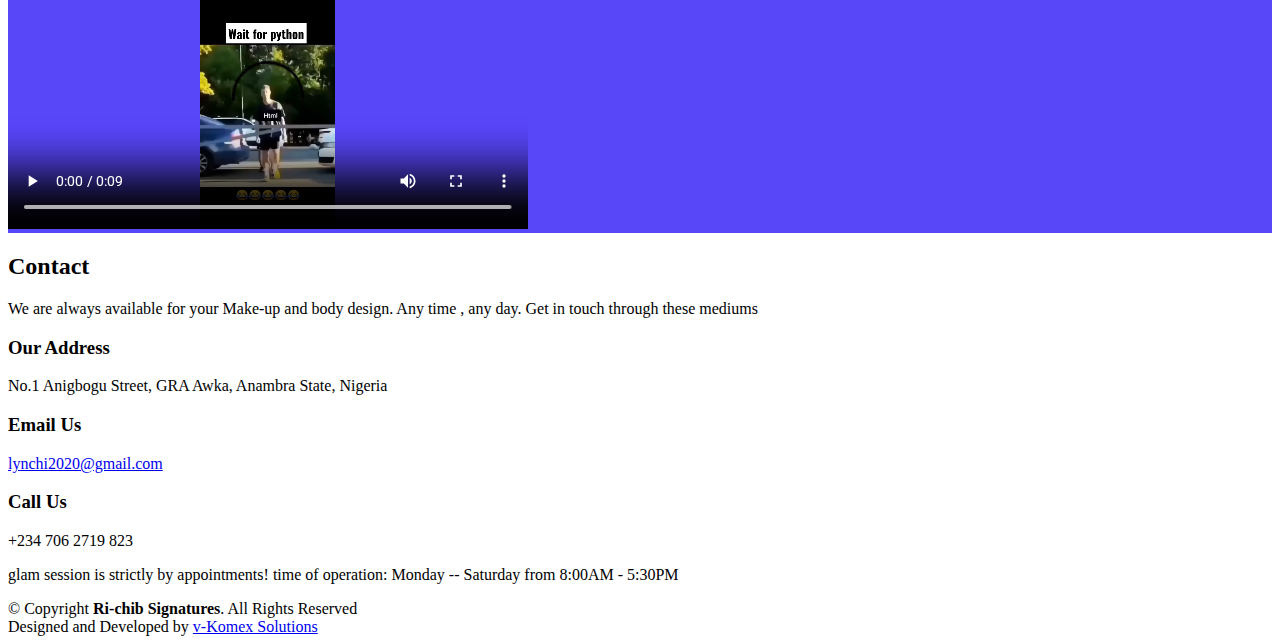
==== commit f7543c13: "changed some images and added a vido" ====
--- a/index.html
+++ b/index.html
@@ -34,12 +34,6 @@
 </head>
 
 <body>
-
-  <!-- <video width="320" height="240" controls autoplay>
-    <source src="movie.mp4" type="video/mp4">
-    <source src="movie.ogg" type="video/ogg">
-  Your browser does not support the video tag.
-  </video> -->
 
   <!-- ======= Header ======= -->
   <header id="header" class="fixed-top ">
@@ -60,6 +54,7 @@
           <li><a class="nav-link scrollto active" href="#hero">Home</a></li>
           <li><a class="nav-link scrollto" href="#about">About</a></li>
           <li><a class="nav-link scrollto" href="#services">Services</a></li>
+          <li><a class="nav-link scrollto" href="#testimonials">Testimonials</a></li>
           <li><a class="nav-link scrollto " href="#portfolio">Portfolio</a></li>
           <li><a class="nav-link scrollto" href="#contact">Contact</a></li>
         </ul>
@@ -105,7 +100,7 @@
               <li><i class="bi bi-check-circle"></i> All sorts of make-up designs are our specialties</li>
               <li><i class="bi bi-check-circle"></i> We come to your comfort and make you up whichever way you like it..</li>
             </ul>
-            <a href="#" class="read-more">Read More <i class="bi bi-long-arrow-right"></i></a>
+            <p href="#" class="read-more">Read More <i class="bi bi-long-arrow-right"></i></p>
           </div>
         </div>
 
@@ -128,7 +123,7 @@
                 <svg width="100" height="100" viewBox="0 0 600 600" xmlns="http://www.w3.org/2000/svg">
                   <path stroke="none" stroke-width="0" fill="#f5f5f5" d="M300,521.0016835830174C376.1290562159157,517.8887921683347,466.0731472004068,529.7835943286574,510.70327084640275,468.03025145048787C554.3714126377745,407.6079735673963,508.03601936045806,328.9844924480964,491.2728898941984,256.3432110539036C474.5976632858925,184.082847569629,479.9380746630129,96.60480741107993,416.23090153303,58.64404602377083C348.86323505073057,18.502131276798302,261.93793281208167,40.57373210992963,193.5410806939664,78.93577620505333C130.42746243093433,114.334589627462,98.30271207620316,179.96522072025542,76.75703585869454,249.04625023123273C51.97151888228291,328.5150500222984,13.704378332031375,421.85034740162234,66.52175969318436,486.19268352777647C119.04800174914682,550.1803526380478,217.28368757567262,524.383925680826,300,521.0016835830174"></path>
                 </svg>
-                <i class="bx bxl-layer"></i>
+                <i class="bx bx-layer"></i>
               </div>
               <h4><a href="">Average Light Make-up</a></h4>
               <p>In as much as we know the best type of make up that will fit you at every moment, we also do it on your specifications.</p>
@@ -141,7 +136,7 @@
                 <svg width="100" height="100" viewBox="0 0 600 600" xmlns="http://www.w3.org/2000/svg">
                   <path stroke="none" stroke-width="0" fill="#f5f5f5" d="M300,582.0697525312426C382.5290701553225,586.8405444964366,449.9789794690241,525.3245884688669,502.5850820975895,461.55621195738473C556.606425686781,396.0723002908107,615.8543463187945,314.28637112970534,586.6730223649479,234.56875336149918C558.9533121215079,158.8439757836574,454.9685369536778,164.00468322053177,381.49747125262974,130.76875717737553C312.15926192815925,99.40240125094834,248.97055460311594,18.661163978235184,179.8680185752513,50.54337015887873C110.5421016452524,82.52863877960104,119.82277516462835,180.83849132639028,109.12597500060166,256.43424936330496C100.08760227029461,320.3096726198365,92.17705696193138,384.0621239912766,124.79988738764834,439.7174275375508C164.83382741302287,508.01625554203684,220.96474134820875,577.5009287672846,300,582.0697525312426"></path>
                 </svg>
-                <i class="bx bx-layer></i>
+                <i class="bx bx-layer"></i>
               </div>
               <h4><a href="">Average Thick Make-up</a></h4>
               <p>In as much as we know the best type of make up that will fit you at every moment, we also do it on your specifications.</p>
@@ -225,8 +220,8 @@
                   <i class="bx bxs-quote-alt-right quote-icon-right"></i>
                 </p>
                 <img src="img/testimonials/testimonials-1.jpg" class="testimonial-img" alt="">
-                <h3>Victor Goodman</h3>
-                <h4>Actor</h4>
+                <h3>Victoria Happy</h3>
+                <h4>Software Engineer</h4>
               </div>
             </div><!-- End testimonial item -->
 
@@ -238,8 +233,8 @@
                   <i class="bx bxs-quote-alt-right quote-icon-right"></i>
                 </p>
                 <img src="img/testimonials/testimonials-2.jpg" class="testimonial-img" alt="">
-                <h3>Sara Wilson</h3>
-                <h4>Designer</h4>
+                <h3>Clara Vic</h3>
+                <h4>Web Designer</h4>
               </div>
             </div><!-- End testimonial item -->
 
@@ -251,8 +246,8 @@
                   <i class="bx bxs-quote-alt-right quote-icon-right"></i>
                 </p>
                 <img src="img/testimonials/testimonials-3.jpg" class="testimonial-img" alt="">
-                <h3>Nnamdi Uyawune</h3>
-                <h4>Store Owner</h4>
+                <h3>Amanda Amandi</h3>
+                <h4>Trader</h4>
               </div>
             </div><!-- End testimonial item -->
 
@@ -264,8 +259,8 @@
                   <i class="bx bxs-quote-alt-right quote-icon-right"></i>
                 </p>
                 <img src="  img/testimonials/testimonials-4.jpg" class="testimonial-img" alt="">
-                <h3>Matt Lindon</h3>
-                <h4>Actor</h4>
+                <h3>Chinyere Uwa</h3>
+                <h4>Chef</h4>
               </div>
             </div><!-- End testimonial item -->
 
@@ -277,7 +272,7 @@
                   <i class="bx bxs-quote-alt-right quote-icon-right"></i>
                 </p>
                 <img src="  img/testimonials/testimonials-5.jpg" class="testimonial-img" alt="">
-                <h3>John Uyawa</h3>
+                <h3>Prof. Cello Onyeama</h3>
                 <h4>Entrepreneur</h4>
               </div>
             </div><!-- End testimonial item -->
@@ -291,7 +286,7 @@
 
 
     <!-- ======= Portfolio Section ======= -->
-    <section id="portfolio" class="portfolio">
+    <section id="portfolio" class="testimonials section-bg">
       <div class="container" data-aos="fade-up">
 
         <div class="section-title">
@@ -299,180 +294,204 @@
           <p>Our works speak for us. Here are some of our works and samples.</p>
         </div>
 
-        <div class="row portfolio-container">
-
-          <div class="col-lg-4 col-md-6 portfolio-item filter-app">
-              <div class="portfolio-links">
+        <div class="testimonials-slider swiper" data-aos="fade-up" data-aos-delay="100">
+          <div class="swiper-wrapper">
+
+            <div class="col-lg-4 col-md-6 portfolio-item filter-app swiper-slide">
+              <div class="portfolio-links testimonial-item">
                 <a href="img/portfolio/portfolio-1.jpg" data-gallery="portfolioGallery" class="portfolio-lightbox" title="">
                   <img src="img/portfolio/portfolio-1.jpg" class="img-fluid" alt="">
                 </a>
               </div>
           </div>
 
-          <div class="col-lg-4 col-md-6 portfolio-item filter-app">
-              <div class="portfolio-links">
+            <div class="col-lg-4 col-md-6 portfolio-item filter-app swiper-slide">
+              <div class="portfolio-links testimonial-item">
                 <a href="img/portfolio/portfolio-2.jpg" data-gallery="portfolioGallery" class="portfolio-lightbox" title="">
                   <img src="img/portfolio/portfolio-2.jpg" class="img-fluid" alt="">
                 </a>
               </div>
           </div>
 
-          <div class="col-lg-4 col-md-6 portfolio-item filter-app">
-              <div class="portfolio-links">
+            <div class="col-lg-4 col-md-6 portfolio-item filter-app swiper-slide">
+              <div class="portfolio-links testimonial-item">
                 <a href="img/portfolio/portfolio-3.jpg" data-gallery="portfolioGallery" class="portfolio-lightbox" title="">
                   <img src="img/portfolio/portfolio-3.jpg" class="img-fluid" alt="">
                 </a>
               </div>
           </div>
 
-          <div class="col-lg-4 col-md-6 portfolio-item filter-app">
-              <div class="portfolio-links">
+            <div class="col-lg-4 col-md-6 portfolio-item filter-app swiper-slide">
+              <div class="portfolio-links testimonial-item">
                 <a href="img/portfolio/portfolio-4.jpg" data-gallery="portfolioGallery" class="portfolio-lightbox" title="">
                   <img src="img/portfolio/portfolio-4.jpg" class="img-fluid" alt="">
                 </a>
               </div>
           </div>
 
-          <div class="col-lg-4 col-md-6 portfolio-item filter-app">
-              <div class="portfolio-links">
+            <div class="col-lg-4 col-md-6 portfolio-item filter-app swiper-slide">
+              <div class="portfolio-links testimonial-item">
                 <a href="img/portfolio/portfolio-5.jpg" data-gallery="portfolioGallery" class="portfolio-lightbox" title="">
                   <img src="img/portfolio/portfolio-5.jpg" class="img-fluid" alt="">
                 </a>
               </div>
           </div>
 
-          <div class="col-lg-4 col-md-6 portfolio-item filter-app">
-              <div class="portfolio-links">
+            <div class="col-lg-4 col-md-6 portfolio-item filter-app swiper-slide">
+              <div class="portfolio-links testimonial-item">
                 <a href="img/portfolio/portfolio-6.jpg" data-gallery="portfolioGallery" class="portfolio-lightbox" title="">
                   <img src="img/portfolio/portfolio-6.jpg" class="img-fluid" alt="">
                 </a>
               </div>
           </div>
 
-          <div class="col-lg-4 col-md-6 portfolio-item filter-app">
-              <div class="portfolio-links">
+            <div class="col-lg-4 col-md-6 portfolio-item filter-app swiper-slide">
+              <div class="portfolio-links testimonial-item">
                 <a href="img/portfolio/portfolio-7.jpg" data-gallery="portfolioGallery" class="portfolio-lightbox" title="">
                   <img src="img/portfolio/portfolio-7.jpg" class="img-fluid" alt="">
                 </a>
               </div>
           </div>
 
-          <div class="col-lg-4 col-md-6 portfolio-item filter-app">
-              <div class="portfolio-links">
+            <div class="col-lg-4 col-md-6 portfolio-item filter-app swiper-slide">
+              <div class="portfolio-links testimonial-item">
                 <a href="img/portfolio/portfolio-8.jpg" data-gallery="portfolioGallery" class="portfolio-lightbox" title="">
                   <img src="img/portfolio/portfolio-8.jpg" class="img-fluid" alt="">
                 </a>
               </div>
           </div>
 
-          <div class="col-lg-4 col-md-6 portfolio-item filter-app">
-              <div class="portfolio-links">
+            <div class="col-lg-4 col-md-6 portfolio-item filter-app swiper-slide">
+              <div class="portfolio-links testimonial-item">
                 <a href="img/portfolio/portfolio-9.jpg" data-gallery="portfolioGallery" class="portfolio-lightbox" title="">
                   <img src="img/portfolio/portfolio-9.jpg" class="img-fluid" alt="">
                 </a>
               </div>
           </div>
 
-          <div class="col-lg-4 col-md-6 portfolio-item filter-app">
-              <div class="portfolio-links">
+            <div class="col-lg-4 col-md-6 portfolio-item filter-app swiper-slide">
+              <div class="portfolio-links testimonial-item">
                 <a href="img/portfolio/portfolio-10.jpg" data-gallery="portfolioGallery" class="portfolio-lightbox" title="">
                   <img src="img/portfolio/portfolio-10.jpg" class="img-fluid" alt="">
                 </a>
               </div>
           </div>
 
-          <div class="col-lg-4 col-md-6 portfolio-item filter-app">
-              <div class="portfolio-links">
+            <div class="col-lg-4 col-md-6 portfolio-item filter-app swiper-slide">
+              <div class="portfolio-links testimonial-item">
                 <a href="img/portfolio/portfolio-11.jpg" data-gallery="portfolioGallery" class="portfolio-lightbox" title="">
                   <img src="img/portfolio/portfolio-11.jpg" class="img-fluid" alt="">
                 </a>
               </div>
           </div>
 
-          <div class="col-lg-4 col-md-6 portfolio-item filter-app">
-              <div class="portfolio-links">
+            <div class="col-lg-4 col-md-6 portfolio-item filter-app swiper-slide">
+              <div class="portfolio-links testimonial-item">
                 <a href="img/portfolio/portfolio-12.jpg" data-gallery="portfolioGallery" class="portfolio-lightbox" title="">
                   <img src="img/portfolio/portfolio-12.jpg" class="img-fluid" alt="">
                 </a>
               </div>
           </div>
 
-          <div class="col-lg-4 col-md-6 portfolio-item filter-app">
-              <div class="portfolio-links">
+            <div class="col-lg-4 col-md-6 portfolio-item filter-app swiper-slide">
+              <div class="portfolio-links testimonial-item">
                 <a href="img/portfolio/portfolio-13.jpg" data-gallery="portfolioGallery" class="portfolio-lightbox" title="">
                   <img src="img/portfolio/portfolio-13.jpg" class="img-fluid" alt="">
                 </a>
               </div>
           </div>
 
-          <div class="col-lg-4 col-md-6 portfolio-item filter-app">
-              <div class="portfolio-links">
+            <div class="col-lg-4 col-md-6 portfolio-item filter-app swiper-slide">
+              <div class="portfolio-links testimonial-item">
                 <a href="img/portfolio/portfolio-14.jpg" data-gallery="portfolioGallery" class="portfolio-lightbox" title="">
                   <img src="img/portfolio/portfolio-14.jpg" class="img-fluid" alt="">
                 </a>
               </div>
           </div>
 
-          <div class="col-lg-4 col-md-6 portfolio-item filter-app">
-              <div class="portfolio-links">
+            <div class="col-lg-4 col-md-6 portfolio-item filter-app swiper-slide">
+              <div class="portfolio-links testimonial-item">
                 <a href="img/portfolio/portfolio-15.jpg" data-gallery="portfolioGallery" class="portfolio-lightbox" title="">
                   <img src="img/portfolio/portfolio-15.jpg" class="img-fluid" alt="">
                 </a>
               </div>
           </div>
 
-          <div class="col-lg-4 col-md-6 portfolio-item filter-app">
-              <div class="portfolio-links">
+            <div class="col-lg-4 col-md-6 portfolio-item filter-app swiper-slide">
+              <div class="portfolio-links testimonial-item">
                 <a href="img/portfolio/portfolio-16.jpg" data-gallery="portfolioGallery" class="portfolio-lightbox" title="">
                   <img src="img/portfolio/portfolio-16.jpg" class="img-fluid" alt="">
                 </a>
               </div>
           </div>
 
-          <div class="col-lg-4 col-md-6 portfolio-item filter-app">
-              <div class="portfolio-links">
+            <div class="col-lg-4 col-md-6 portfolio-item filter-app swiper-slide">
+              <div class="portfolio-links testimonial-item">
                 <a href="img/portfolio/portfolio-17.jpg" data-gallery="portfolioGallery" class="portfolio-lightbox" title="">
                   <img src="img/portfolio/portfolio-17.jpg" class="img-fluid" alt="">
                 </a>
               </div>
           </div>
 
-          <div class="col-lg-4 col-md-6 portfolio-item filter-app">
-              <div class="portfolio-links">
+            <div class="col-lg-4 col-md-6 portfolio-item filter-app swiper-slide">
+              <div class="portfolio-links testimonial-item">
                 <a href="img/portfolio/portfolio-18.jpg" data-gallery="portfolioGallery" class="portfolio-lightbox" title="">
                   <img src="img/portfolio/portfolio-18.jpg" class="img-fluid" alt="">
                 </a>
               </div>
           </div>
 
-          <div class="col-lg-4 col-md-6 portfolio-item filter-app">
-              <div class="portfolio-links">
+            <div class="col-lg-4 col-md-6 portfolio-item filter-app swiper-slide">
+              <div class="portfolio-links testimonial-item">
                 <a href="img/portfolio/portfolio-19.jpg" data-gallery="portfolioGallery" class="portfolio-lightbox" title="">
                   <img src="img/portfolio/portfolio-19.jpg" class="img-fluid" alt="">
                 </a>
               </div>
           </div>
 
-          <div class="col-lg-4 col-md-6 portfolio-item filter-app">
-              <div class="portfolio-links">
+            <div class="col-lg-4 col-md-6 portfolio-item filter-app swiper-slide">
+              <div class="portfolio-links testimonial-item">
                 <a href="img/portfolio/portfolio-20.jpg" data-gallery="portfolioGallery" class="portfolio-lightbox" title="">
                   <img src="img/portfolio/portfolio-20.jpg" class="img-fluid" alt="">
                 </a>
               </div>
           </div>
 
-          <div class="col-lg-4 col-md-6 portfolio-item filter-app">
-              <div class="portfolio-links">
+            <div class="col-lg-4 col-md-6 portfolio-item filter-app swiper-slide">
+              <div class="portfolio-links testimonial-item">
                 <a href="img/portfolio/portfolio-21.jpg" data-gallery="portfolioGallery" class="portfolio-lightbox" title="">
                   <img src="img/portfolio/portfolio-21.jpg" class="img-fluid" alt="">
                 </a>
               </div>
           </div>
 
-        </div>
-
-      </div>
-    </section><!-- End Portfolio Section -->
+          </div>
+          <div class="swiper-pagination"></div>
+        </div>
+
+      </div>
+    </section>
+    <!-- End Testimonials Section -->
+
+
+    <!-- videos -->
+    <div class="container-fluid  d-flex justify-content-center" style="background: #5846f9;">
+      <!-- <div class="row"> -->
+
+          <video class="col-lg-4" width="520" height="240" controls autoplay>
+            <source src="video/Wait for Python's turn - Programming languages meme - Coding status video - Instagram reels video -.mp4" type="video/mp4">
+        </video>
+
+<!--        <video class="col-md-4 col-lg-4 my-5 col-sm-9" width="320" height="240" controls autoplay>
+          <source src="video/Normal people vs programmers__programmer status__cse status__programming student status.mp4" type="video/mp4">
+        </video>
+
+        <video class="col-md-4 col-lg-4 my-5 col-sm-9" width="320" height="240" controls autoplay>
+          <source src="video/Wait for Python's turn - Programming languages meme - Coding status video - Instagram reels video -.mp4" type="video/mp4">
+        </video> -->
+
+      <!-- </div> -->
+    </div>
 
 
     <!-- ======= Contact Section ======= -->
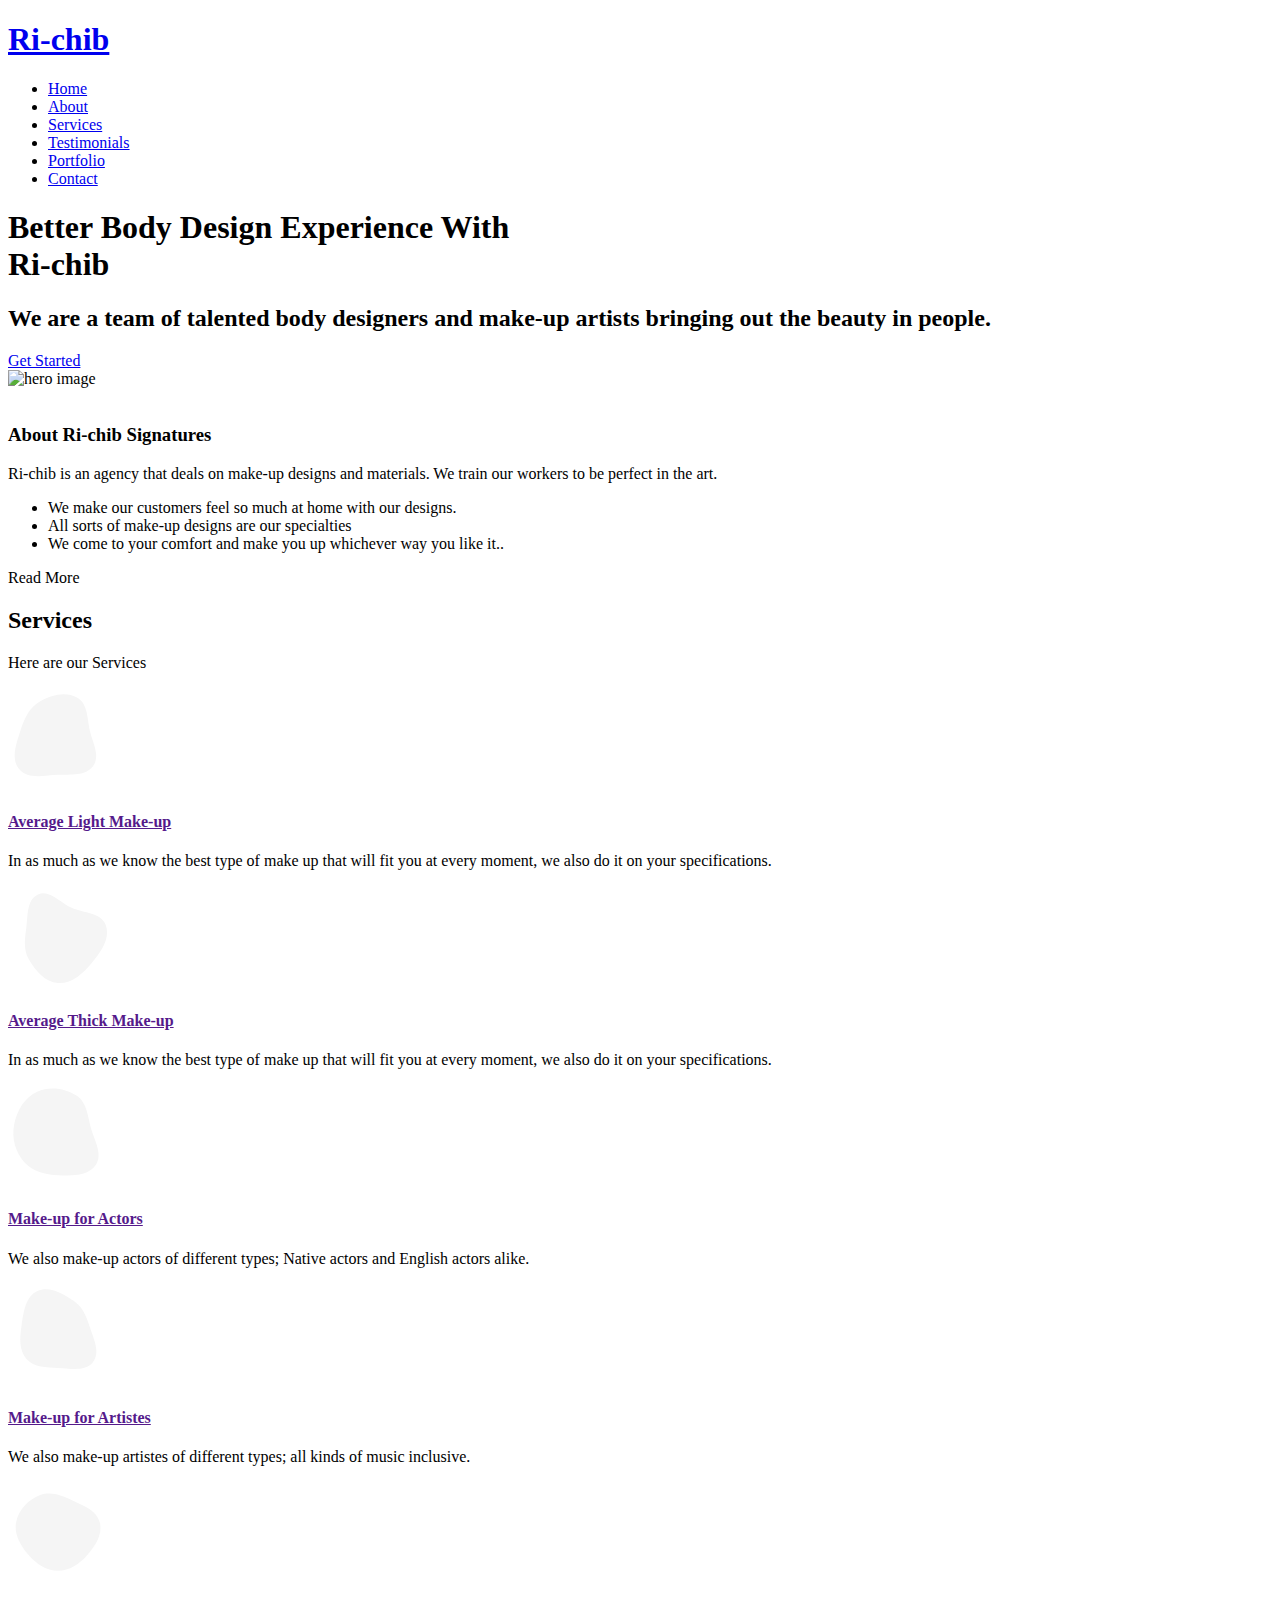
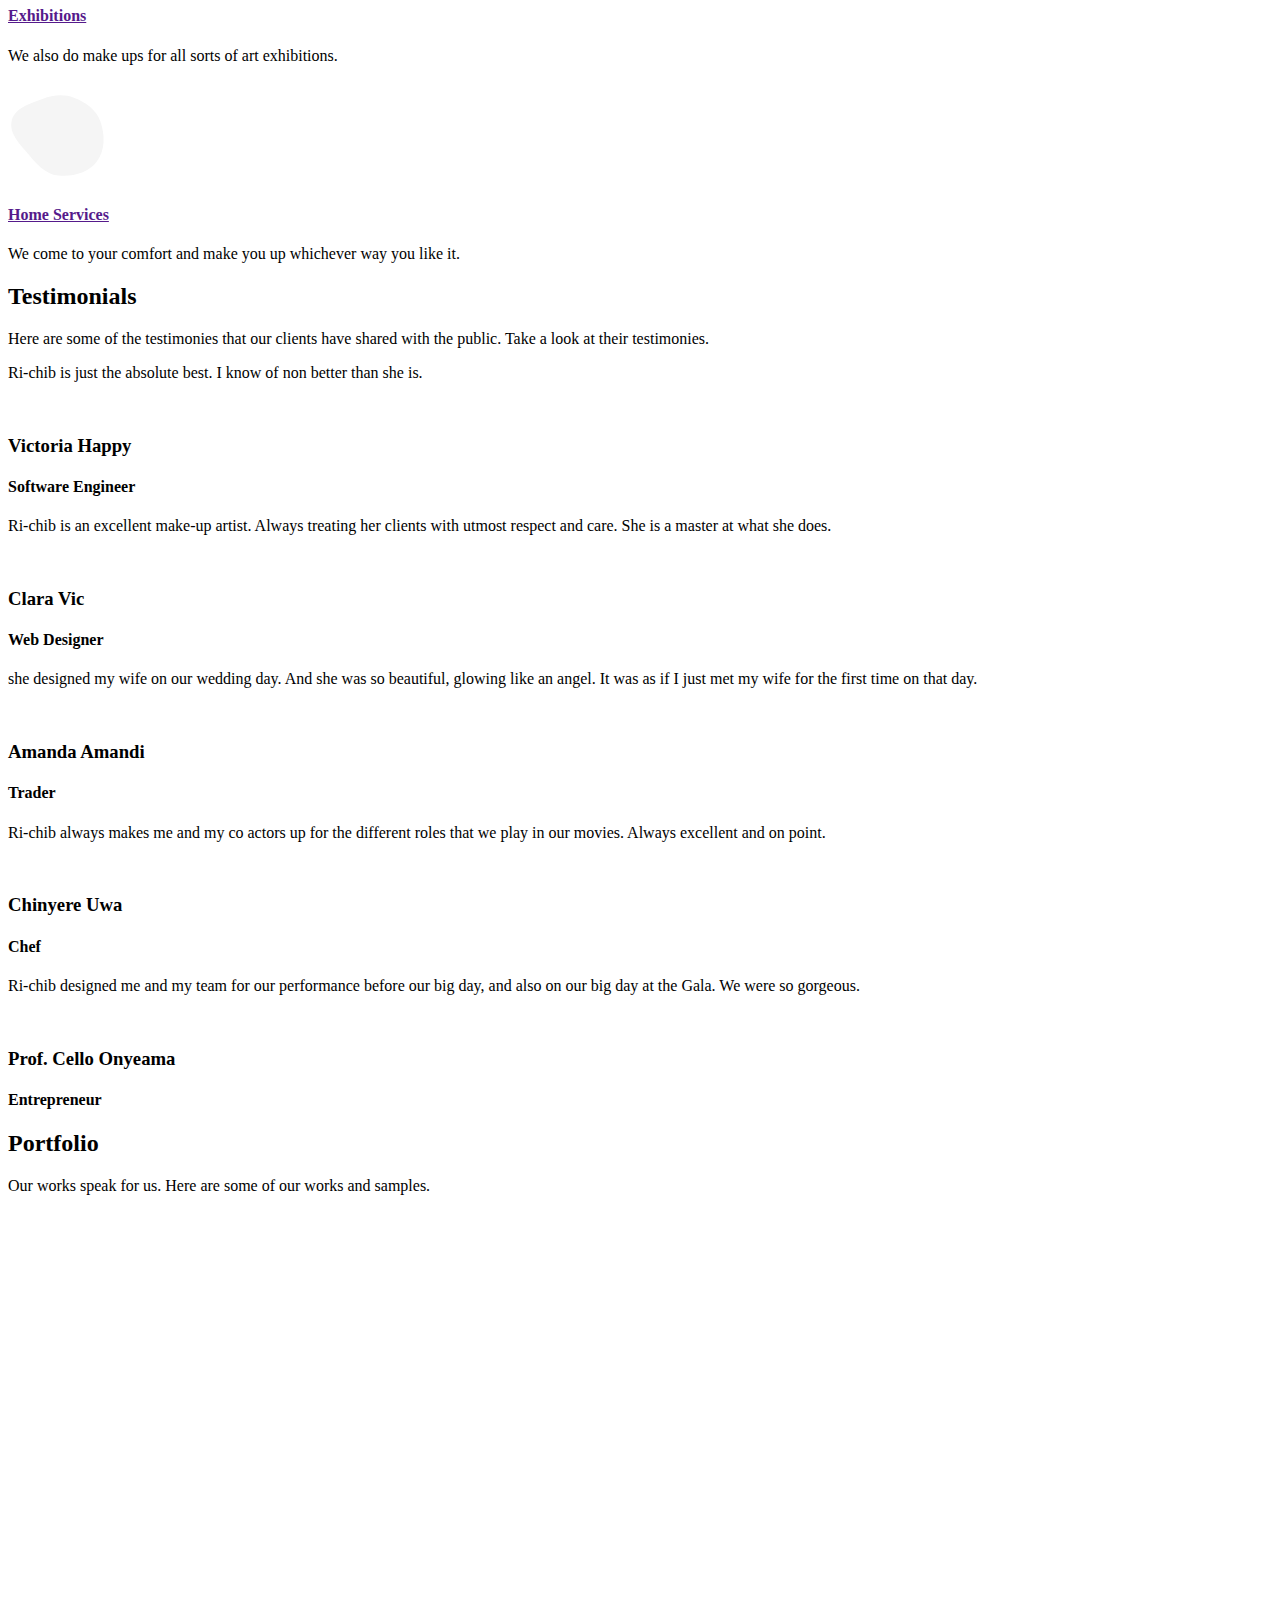
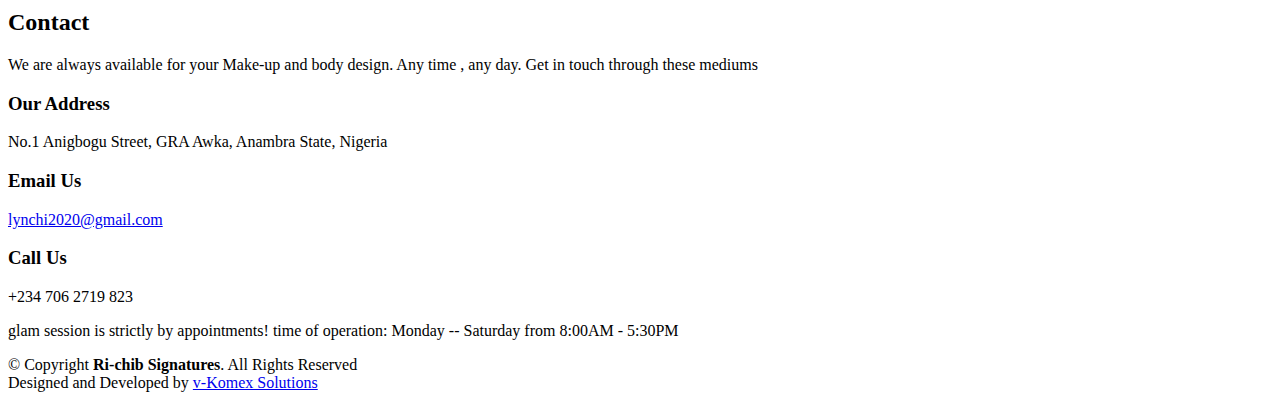
==== commit 5cf2d3ac: "commented the video out, not yet necessary" ====
--- a/index.html
+++ b/index.html
@@ -475,23 +475,14 @@
 
 
     <!-- videos -->
-    <div class="container-fluid  d-flex justify-content-center" style="background: #5846f9;">
-      <!-- <div class="row"> -->
-
-          <video class="col-lg-4" width="520" height="240" controls autoplay>
+    <!-- <div class="container-fluid  d-flex justify-content-center" style="background: #5846f9;">
+
+          <video class="col-lg-4" width="520" height="240" controls >
             <source src="video/Wait for Python's turn - Programming languages meme - Coding status video - Instagram reels video -.mp4" type="video/mp4">
         </video>
 
-<!--        <video class="col-md-4 col-lg-4 my-5 col-sm-9" width="320" height="240" controls autoplay>
-          <source src="video/Normal people vs programmers__programmer status__cse status__programming student status.mp4" type="video/mp4">
-        </video>
-
-        <video class="col-md-4 col-lg-4 my-5 col-sm-9" width="320" height="240" controls autoplay>
-          <source src="video/Wait for Python's turn - Programming languages meme - Coding status video - Instagram reels video -.mp4" type="video/mp4">
-        </video> -->
-
-      <!-- </div> -->
-    </div>
+
+    </div> -->
 
 
     <!-- ======= Contact Section ======= -->
